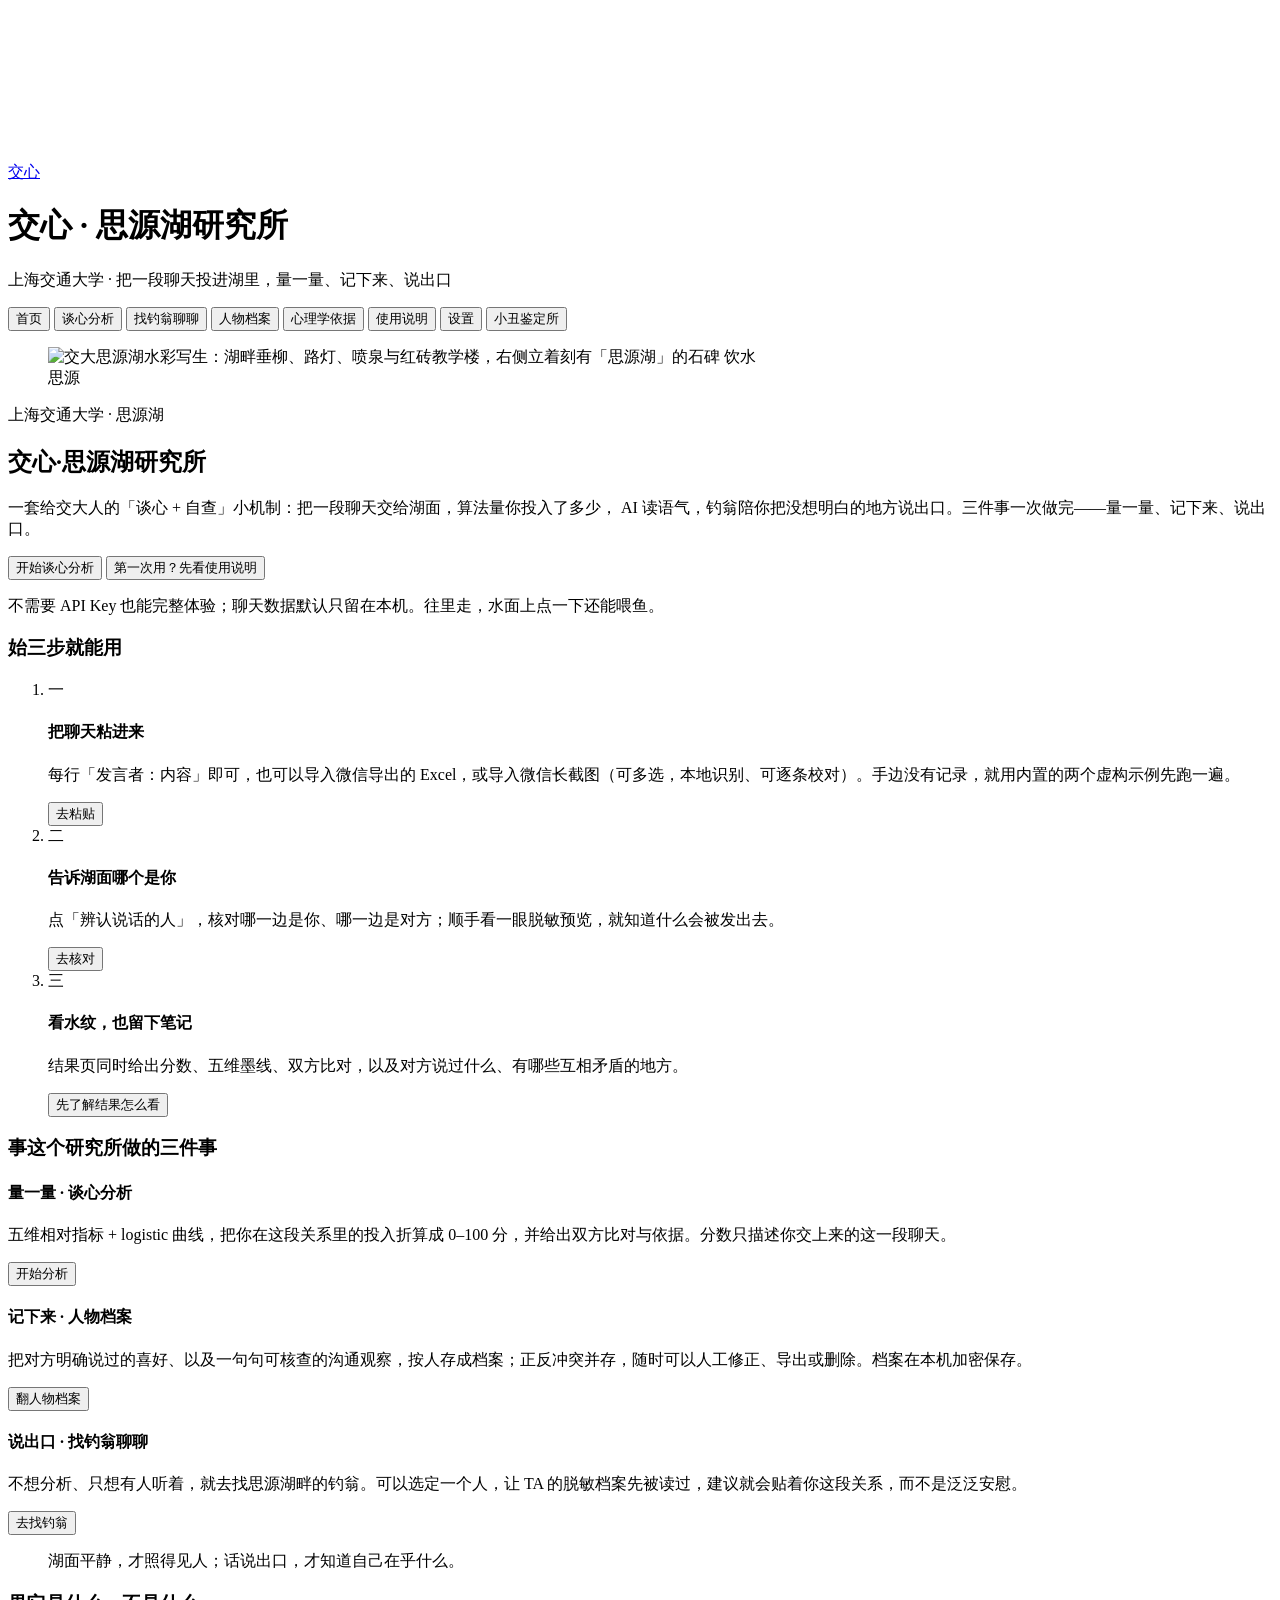
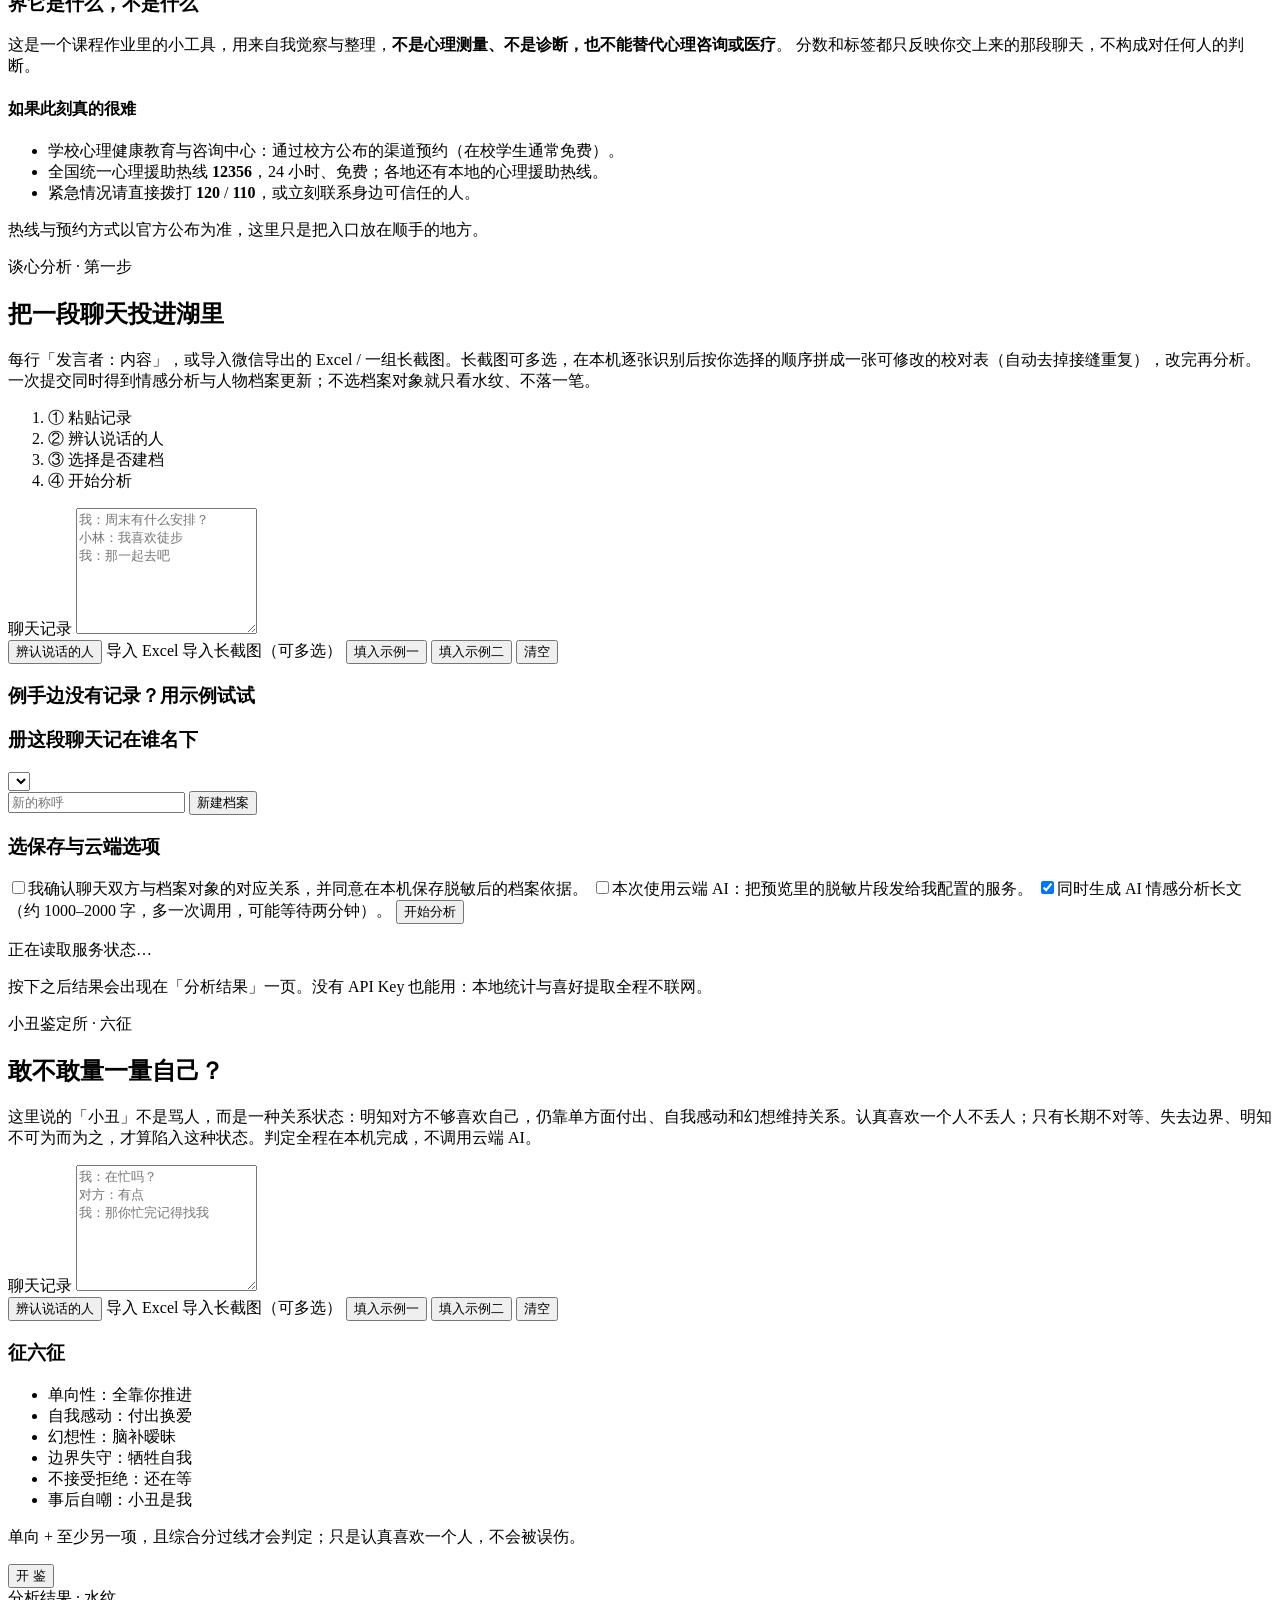
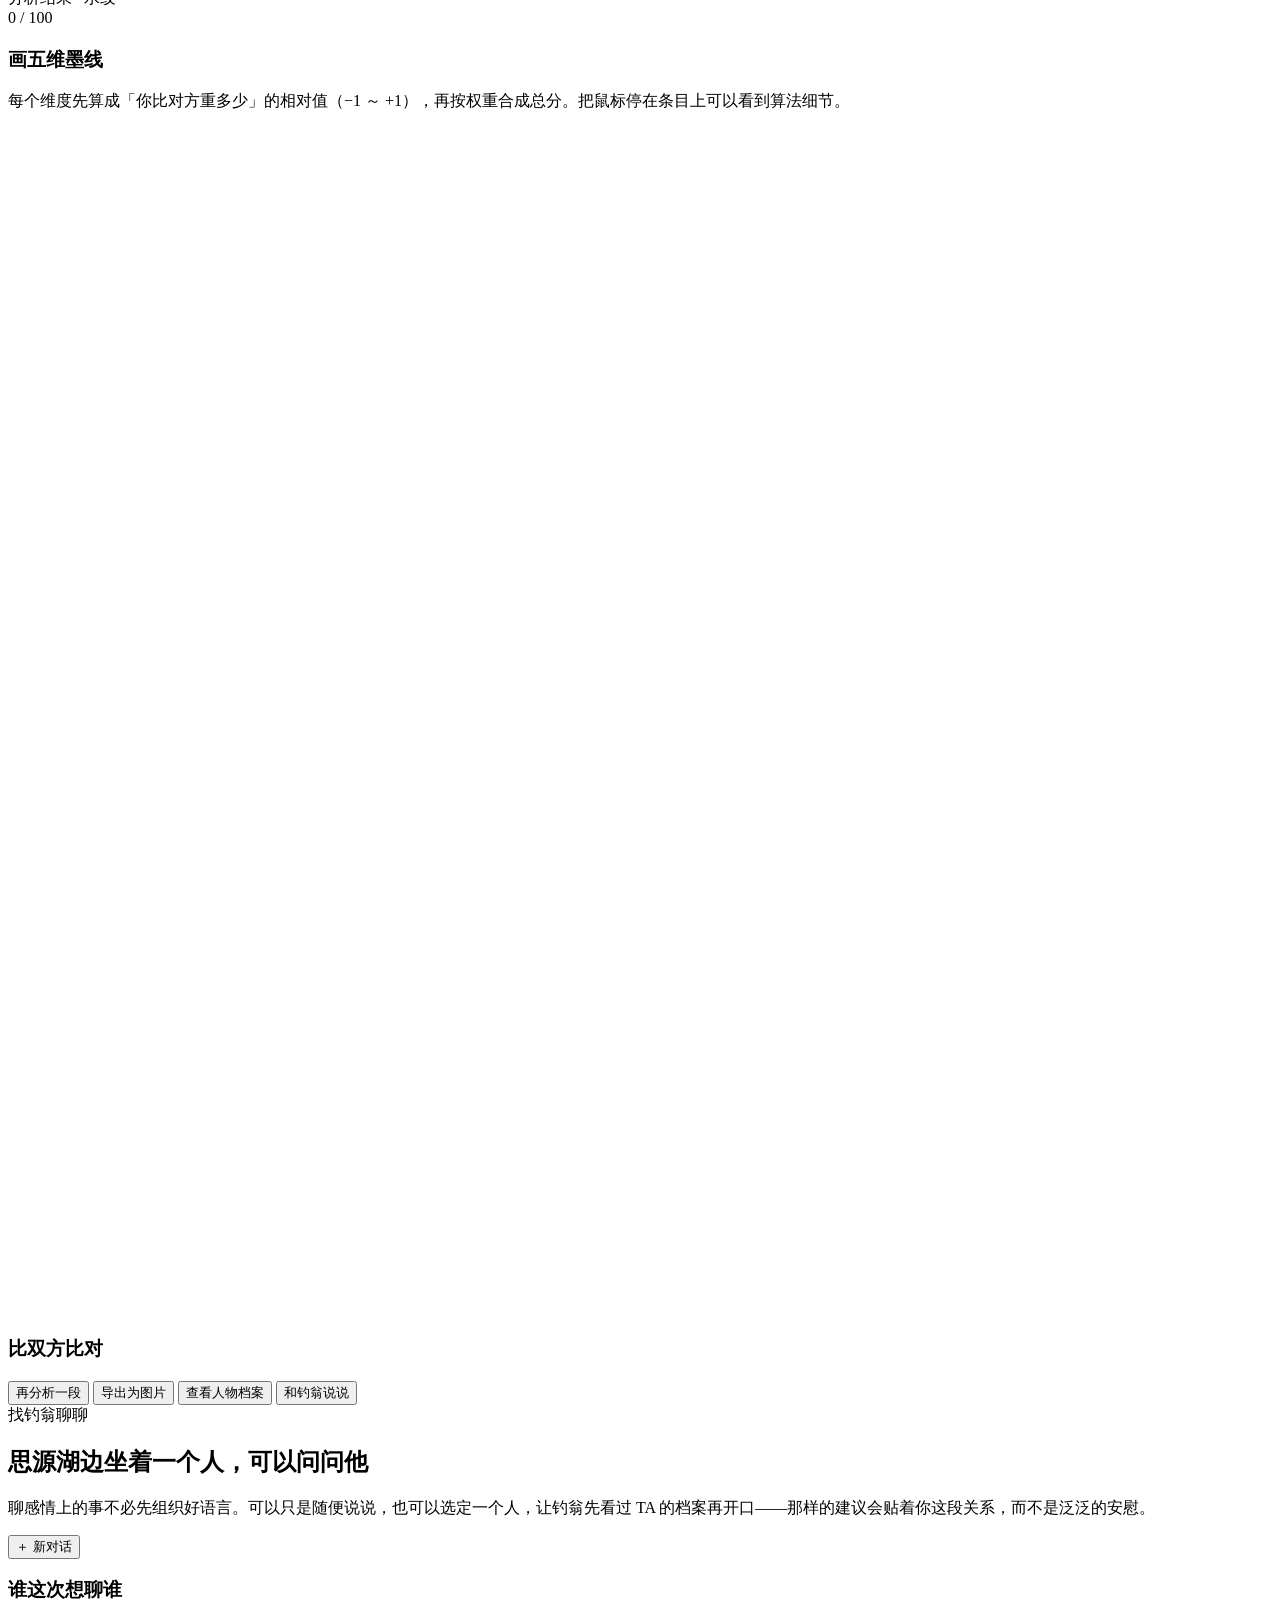
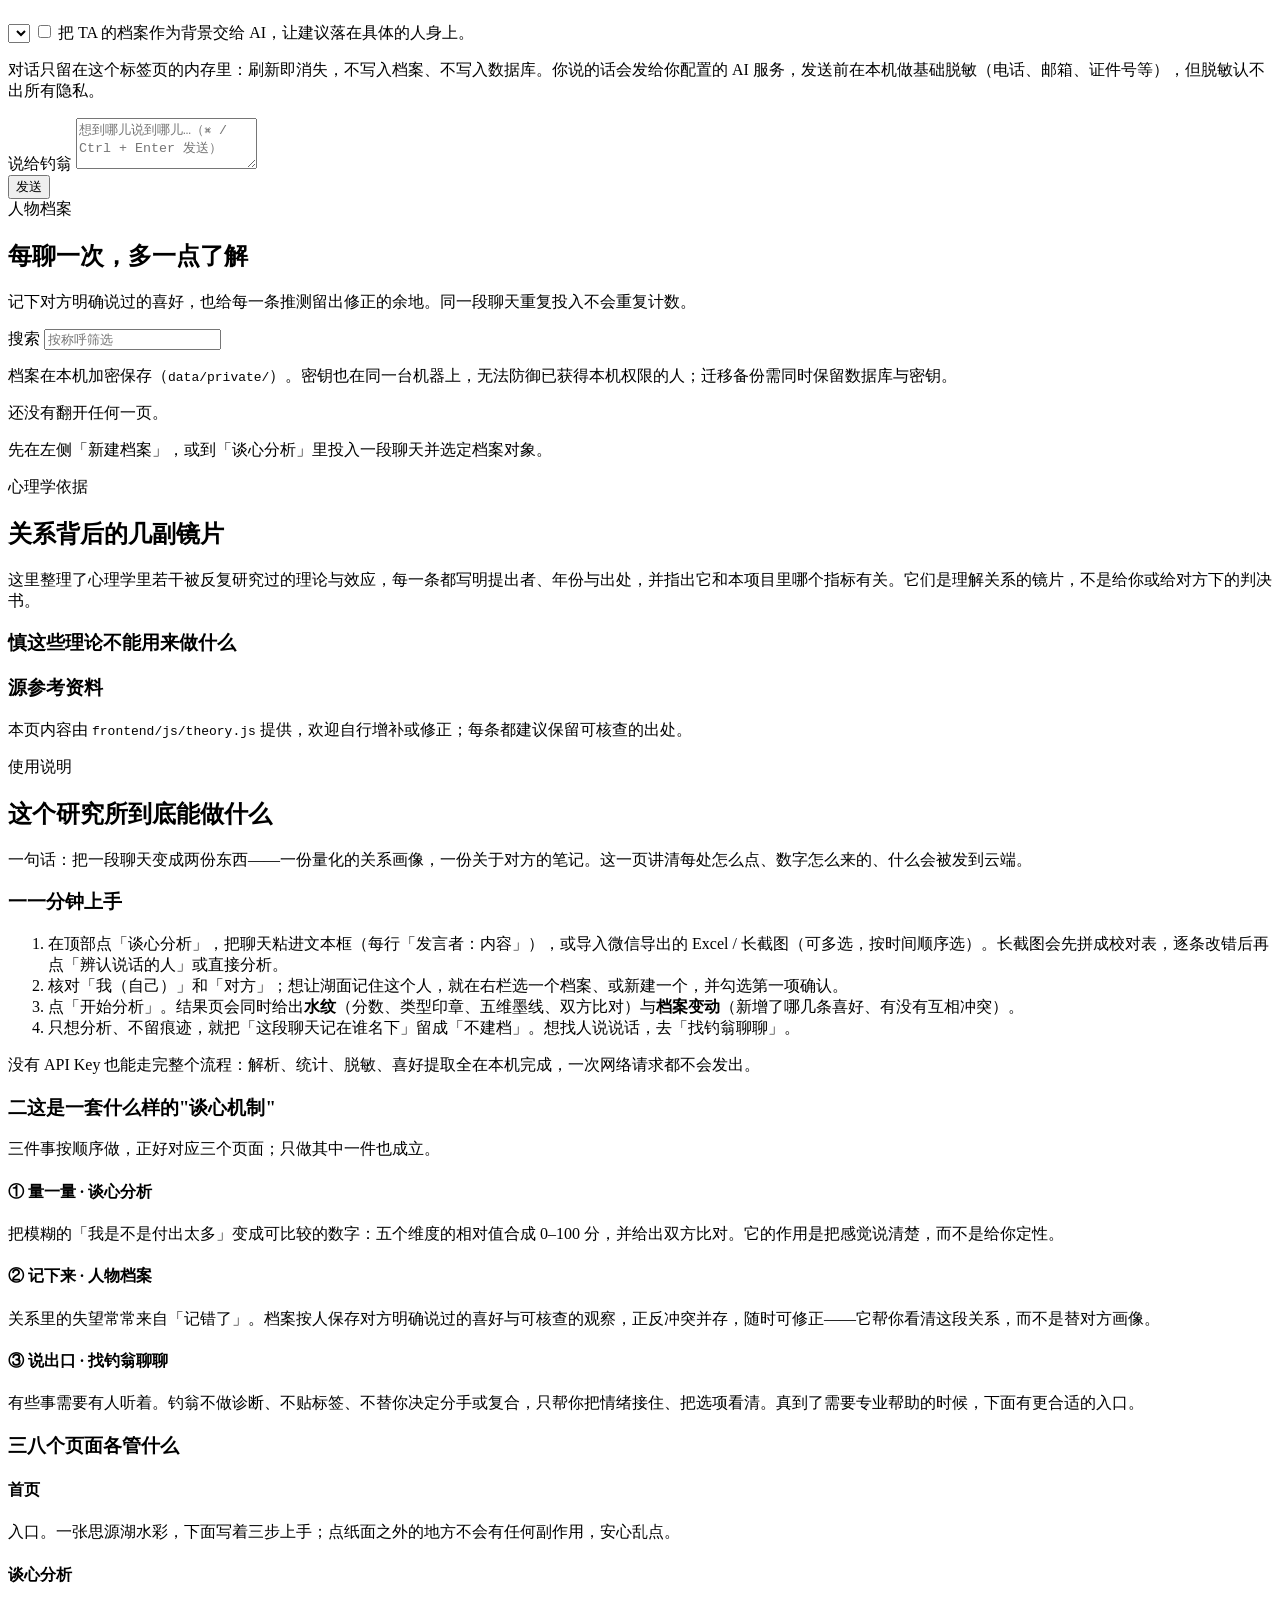
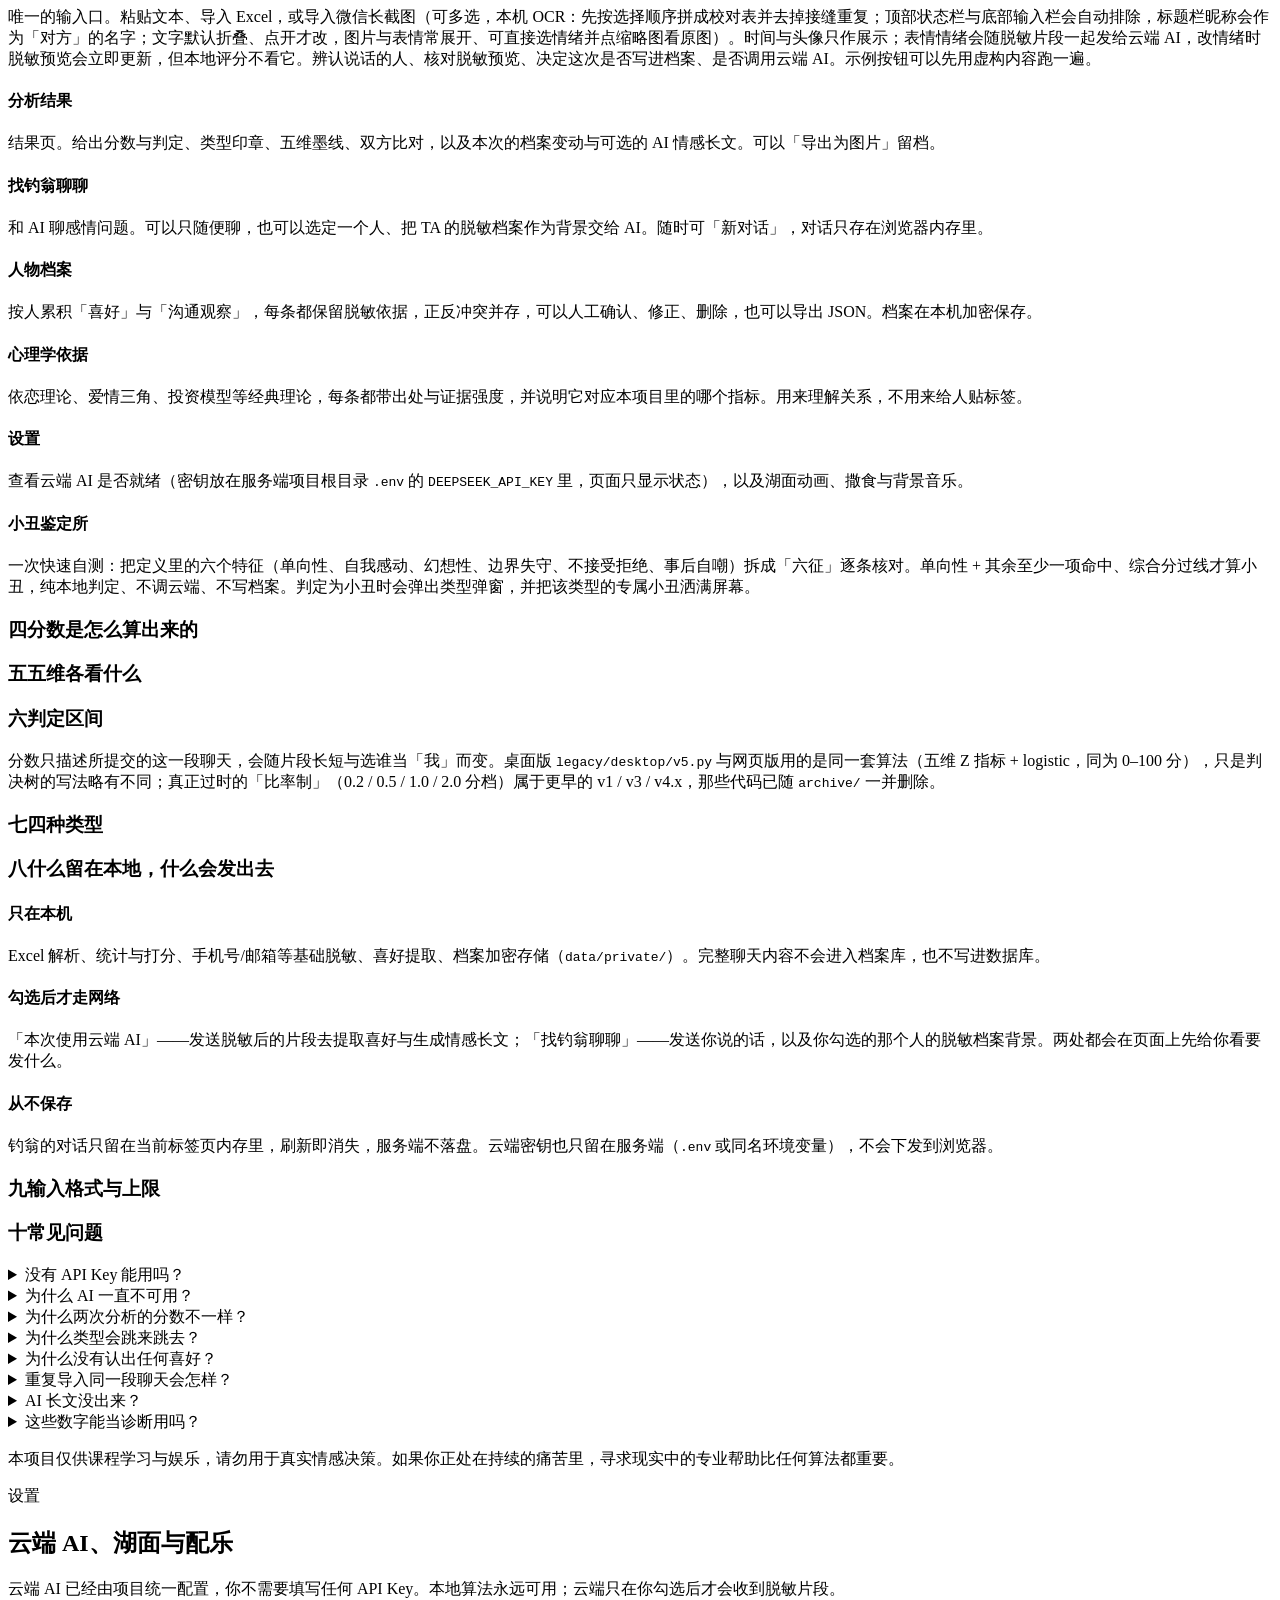
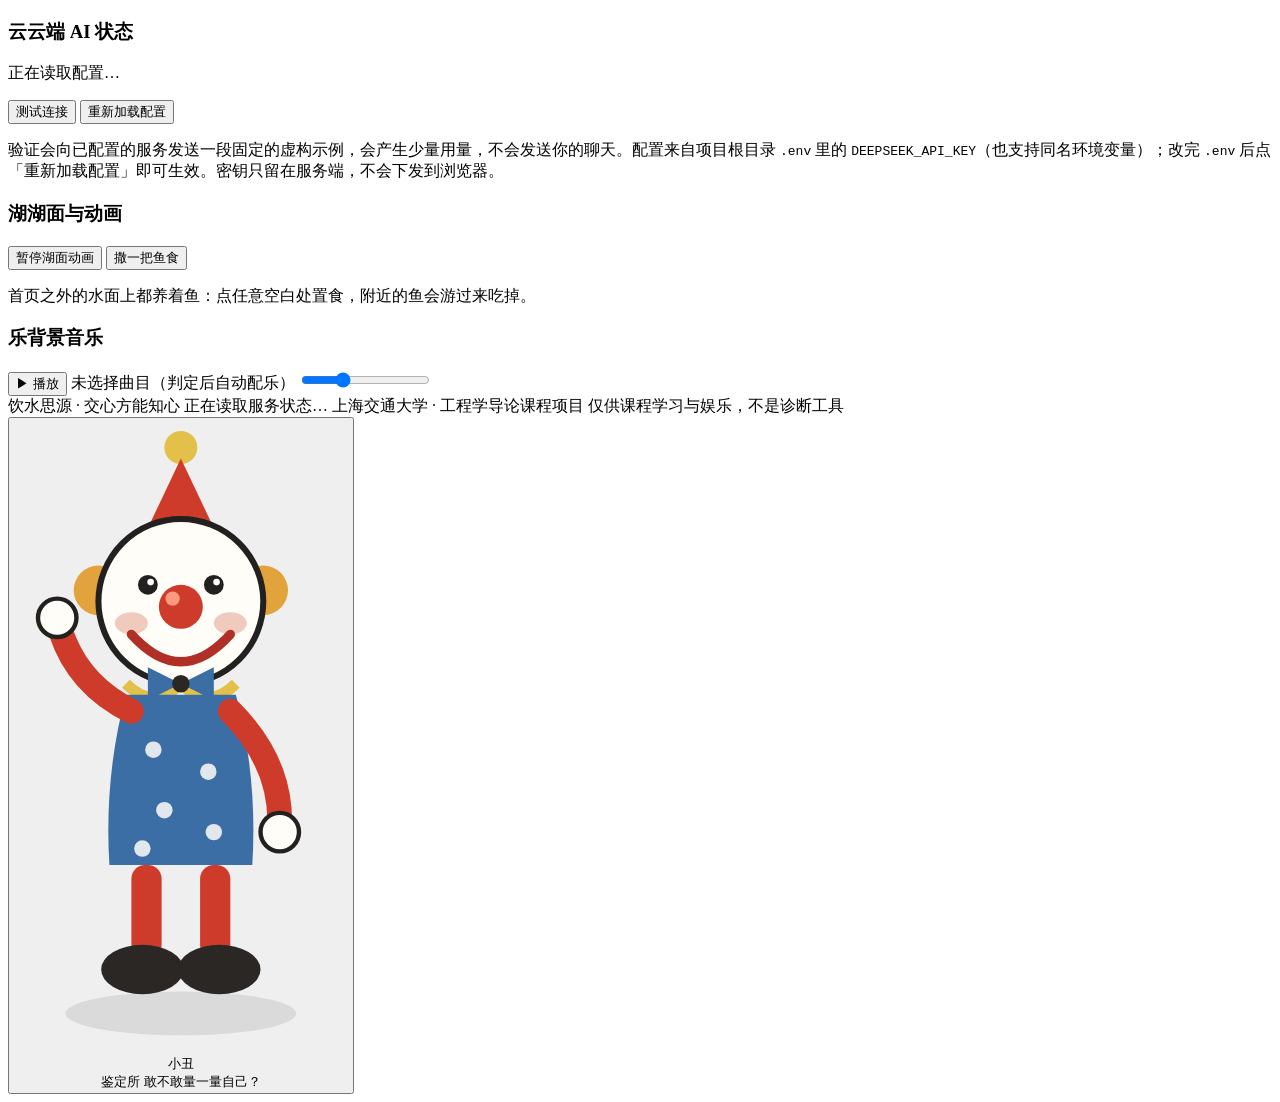
==== frontend/index.html @ df378f86 "增加 AI 长文语音朗读及操作文档" ====
<!DOCTYPE html>
<html lang="zh-CN">
<head>
<meta charset="UTF-8">
<meta name="viewport" content="width=device-width, initial-scale=1.0">
<title>交心 · 思源湖研究所 — 聊天记录情感分析与人物档案</title>
<meta name="description" content="交心 · 思源湖研究所：把一段聊天交给思源湖，算法量投入，AI 读语气，湖畔的钓翁陪你把它想明白。上海交通大学工程学导论课程项目。">
<meta name="theme-color" content="#f4f0e6">
<link rel="icon" type="image/svg+xml" href="/static/favicon.svg">
<link rel="stylesheet" href="/static/css/ink.css">
</head>
<body data-view="pond">

<!-- 远景水色：思源湖水彩的极淡一层，整站都泡在湖气里 -->
<div class="lake" id="lake-backdrop" aria-hidden="true"></div>
<!-- 近景游鱼：只在首页之外的水面上出现，点一下就能投食 -->
<canvas id="pond-canvas" aria-hidden="true"></canvas>
<div class="veil" aria-hidden="true"></div>

<div class="scroll">
  <header class="masthead">
    <a class="mark" href="/" data-go="pond" aria-label="交心 · 思源湖研究所，回到首页">
      <span>交</span><span>心</span>
    </a>
    <div class="masthead-title">
      <h1>交心 · 思源湖研究所</h1>
      <p>上海交通大学 · 把一段聊天投进湖里，量一量、记下来、说出口</p>
    </div>
    <nav class="ledger" id="nav" aria-label="主要功能">
      <span class="ledger-here" id="nav-here" aria-live="polite"></span>
      <button type="button" data-go="pond" title="首页：思源湖与上手三步">首页</button>
      <i aria-hidden="true"></i>
      <button type="button" data-go="flow" title="粘贴聊天记录，得到情感分析与人物档案">谈心分析</button>
      <i aria-hidden="true"></i>
      <button type="button" data-go="fisherman" title="和 AI 钓翁聊一聊，可以带上某个人的档案">找钓翁聊聊</button>
      <i aria-hidden="true"></i>
      <button type="button" data-go="book" title="按人保存喜好与观察，可以修正、导出、删除">人物档案</button>
      <i aria-hidden="true"></i>
      <button type="button" data-go="theory" title="心理学理论与效应，带出处与证据强度">心理学依据</button>
      <i aria-hidden="true"></i>
      <button type="button" data-go="guide" title="第一次用？一分钟看懂全部功能与隐私边界">使用说明</button>
      <i aria-hidden="true"></i>
      <button type="button" data-go="config" title="云端 AI 状态、湖面动画与背景音乐">设置</button>
      <i aria-hidden="true"></i>
      <button type="button" data-go="joker" class="nav-joker" title="小丑鉴定所：用六征量一量自己">小丑鉴定所<span class="nav-ping" aria-hidden="true"></span></button>
    </nav>

  </header>

  <main class="stage">

    <!-- ==================================================================
         首页 · 思源湖
         画卷在最前：远景水色 + 湖上石碑，下面接题跋（名称与上手三步）。
         ================================================================== -->
    <section class="view" data-view="pond">
      <figure class="hero">
        <img class="hero-art" src="/static/img/siyuan-lake.jpg"
             alt="交大思源湖水彩写生：湖畔垂柳、路灯、喷泉与红砖教学楼，右侧立着刻有「思源湖」的石碑"
             decoding="async" fetchpriority="high">
        <span class="hero-seal" aria-hidden="true">饮水<br>思源</span>
      </figure>

      <div class="hero-copy">
        <p class="hero-kicker">上海交通大学 · 思源湖</p>
        <h2 class="hero-title">交心<span aria-hidden="true">·</span>思源湖研究所</h2>
        <p class="hero-sub">
          一套给交大人的「谈心 + 自查」小机制：把一段聊天交给湖面，算法量你投入了多少，
          AI 读语气，钓翁陪你把没想明白的地方说出口。三件事一次做完——量一量、记下来、说出口。
        </p>
        <div class="hero-actions">
          <button type="button" class="seal-btn" data-go="flow">开始谈心分析</button>
          <button type="button" class="line-btn" data-go="guide">第一次用？先看使用说明</button>
        </div>
        <p class="hero-note">不需要 API Key 也能完整体验；聊天数据默认只留在本机。往里走，水面上点一下还能喂鱼。</p>
      </div>

      <!-- 三步上手：细线分隔的文字栏，不用方框 -->
      <section class="start">
        <h3 class="block-title"><span>始</span>三步就能用</h3>
        <ol class="start-steps">
          <li>
            <span class="step-idx">一</span>
            <h4>把聊天粘进来</h4>
            <p>每行「发言者：内容」即可，也可以导入微信导出的 Excel，或导入微信长截图（可多选，本地识别、可逐条校对）。手边没有记录，就用内置的两个虚构示例先跑一遍。</p>
            <button type="button" class="line-btn quiet" data-go="flow">去粘贴</button>
          </li>
          <li>
            <span class="step-idx">二</span>
            <h4>告诉湖面哪个是你</h4>
            <p>点「辨认说话的人」，核对哪一边是你、哪一边是对方；顺手看一眼脱敏预览，就知道什么会被发出去。</p>
            <button type="button" class="line-btn quiet" data-go="flow">去核对</button>
          </li>
          <li>
            <span class="step-idx">三</span>
            <h4>看水纹，也留下笔记</h4>
            <p>结果页同时给出分数、五维墨线、双方比对，以及对方说过什么、有哪些互相矛盾的地方。</p>
            <button type="button" class="line-btn quiet" data-go="guide">先了解结果怎么看</button>
          </li>
        </ol>
      </section>

      <!-- 三件事：量一量 / 记下来 / 说出口 -->
      <section class="triad">
        <h3 class="block-title"><span>事</span>这个研究所做的三件事</h3>
        <div class="triad-list">
          <article>
            <h4>量一量 · 谈心分析</h4>
            <p>五维相对指标 + logistic 曲线，把你在这段关系里的投入折算成 0–100 分，并给出双方比对与依据。分数只描述你交上来的这一段聊天。</p>
            <button type="button" class="line-btn quiet" data-go="flow">开始分析</button>
          </article>
          <article>
            <h4>记下来 · 人物档案</h4>
            <p>把对方明确说过的喜好、以及一句句可核查的沟通观察，按人存成档案；正反冲突并存，随时可以人工修正、导出或删除。档案在本机加密保存。</p>
            <button type="button" class="line-btn quiet" data-go="book">翻人物档案</button>
          </article>
          <article>
            <h4>说出口 · 找钓翁聊聊</h4>
            <p>不想分析、只想有人听着，就去找思源湖畔的钓翁。可以选定一个人，让 TA 的脱敏档案先被读过，建议就会贴着你这段关系，而不是泛泛安慰。</p>
            <button type="button" class="line-btn quiet" data-go="fisherman">去找钓翁</button>
          </article>
        </div>
      </section>

      <!-- 卷中题记：一条思源湖的水色横带，把两段文字轻轻隔开 -->
      <figure class="band">
        <p>湖面平静，才照得见人；话说出口，才知道自己在乎什么。</p>
      </figure>

      <!-- 边界与支持：把「这不是什么」和真实求助入口放在显眼处 -->
      <section class="support">
        <h3 class="block-title"><span>界</span>它是什么，不是什么</h3>
        <p>
          这是一个课程作业里的小工具，用来自我觉察与整理，<b>不是心理测量、不是诊断，也不能替代心理咨询或医疗</b>。
          分数和标签都只反映你交上来的那段聊天，不构成对任何人的判断。
        </p>
        <h4 class="support-title">如果此刻真的很难</h4>
        <ul class="support-list">
          <li>学校心理健康教育与咨询中心：通过校方公布的渠道预约（在校学生通常免费）。</li>
          <li>全国统一心理援助热线 <b>12356</b>，24 小时、免费；各地还有本地的心理援助热线。</li>
          <li>紧急情况请直接拨打 <b>120</b> / <b>110</b>，或立刻联系身边可信任的人。</li>
        </ul>
        <p class="note">热线与预约方式以官方公布为准，这里只是把入口放在顺手的地方。</p>
      </section>
    </section>

    <!-- ==================================================================
         谈心分析 · 唯一输入口（分析与建档同时完成）
         ================================================================== -->
    <section class="view" data-view="flow">
      <div class="lede">
        <span class="eyebrow">谈心分析 · 第一步</span>
        <h2>把一段聊天投进湖里</h2>
        <p>每行「发言者：内容」，或导入微信导出的 Excel / 一组长截图。长截图可多选，在本机逐张识别后按你选择的顺序拼成一张可修改的校对表（自动去掉接缝重复），改完再分析。一次提交同时得到情感分析与人物档案更新；不选档案对象就只看水纹、不落一笔。</p>
      </div>

      <ol class="flow-steps" aria-hidden="true">
        <li class="on">① 粘贴记录</li>
        <li>② 辨认说话的人</li>
        <li>③ 选择是否建档</li>
        <li>④ 开始分析</li>
      </ol>

      <div class="grid">
        <div class="col-main">
          <div id="speaker-panel" hidden>
            <div class="two-up">
              <div>
                <label class="field-label" for="self-speaker">我（自己）</label>
                <select id="self-speaker"></select>
              </div>
              <div>
                <label class="field-label" for="other-speaker">对方（要建档的人）</label>
                <select id="other-speaker"></select>
              </div>
            </div>
            <details class="preview">
              <summary>核对脱敏预览 <span id="preview-count" class="note"></span></summary>
              <p class="note">只有勾选云端 AI 时，下面这些片段才会发出去；档案只留脱敏引用。自动脱敏认不出所有隐私，请自行删去不愿处理的内容。</p>
              <pre id="redacted-preview"></pre>
            </details>
          </div>

          <label class="field-label" for="chat-text">聊天记录</label>
          <textarea id="chat-text" rows="8" spellcheck="false"
            placeholder="我：周末有什么安排？&#10;小林：我喜欢徒步&#10;我：那一起去吧"></textarea>

          <div class="line-actions">
            <button type="button" id="parse-text" class="line-btn">辨认说话的人</button>
            <label class="line-btn" for="chat-file">导入 Excel
              <input id="chat-file" type="file" accept=".xlsx,.xls" hidden>
            </label>
            <label class="line-btn" id="chat-image-label" for="chat-image"><span id="chat-image-text">导入长截图（可多选）</span>
              <input id="chat-image" type="file" accept="image/png,image/jpeg,image/webp" multiple hidden>
            </label>
            <button type="button" id="sample-one" class="line-btn quiet">填入示例一</button>
            <button type="button" id="sample-two" class="line-btn quiet">填入示例二</button>
            <button type="button" id="clear-chat" class="line-btn quiet">清空</button>
            <span id="message-count" class="note"></span>
          </div>

          <div id="ocr-review" hidden>
            <p class="note" id="ocr-note"></p>
            <div id="ocr-avatars" class="ocr-avatars" hidden></div>
            <div id="ocr-table" class="ocr-table"></div>
          </div>

          <h3 class="block-title"><span>例</span>手边没有记录？用示例试试</h3>
          <div id="demo-list" class="demo-list"></div>
        </div>

        <aside class="col-side">
          <h3 class="block-title"><span>册</span>这段聊天记在谁名下</h3>
          <select id="contact-select"></select>
          <div class="line-actions">
            <input id="contact-name" placeholder="新的称呼" maxlength="60" autocomplete="off">
            <button type="button" id="create-contact" class="line-btn quiet">新建档案</button>
          </div>
          <p class="note" id="archive-note"></p>

          <h3 class="block-title"><span>选</span>保存与云端选项</h3>
          <label class="check"><input type="checkbox" id="save-consent"><span>我确认聊天双方与档案对象的对应关系，并同意在本机保存脱敏后的档案依据。</span></label>
          <label class="check"><input type="checkbox" id="use-ai"><span>本次使用云端 AI：把预览里的脱敏片段发给我配置的服务。</span></label>
          <label class="check"><input type="checkbox" id="include-guidance" checked><span>同时生成 AI 情感分析长文（约 1000–2000 字，多一次调用，可能等待两分钟）。</span></label>

          <button type="button" id="run-btn" class="seal-btn wide">开始分析</button>
          <p class="note" id="ai-status">正在读取服务状态…</p>
          <p class="note">按下之后结果会出现在「分析结果」一页。没有 API Key 也能用：本地统计与喜好提取全程不联网。</p>
        </aside>
      </div>
    </section>

    <!-- ==================================================================
         小丑鉴定所 · 六征判定
         ================================================================== -->
    <section class="view" data-view="joker">
      <div class="lede joker-lede">
        <span class="eyebrow">小丑鉴定所 · 六征</span>
        <h2>敢不敢量一量自己？</h2>
        <p>这里说的「小丑」不是骂人，而是一种关系状态：明知对方不够喜欢自己，仍靠单方面付出、自我感动和幻想维持关系。认真喜欢一个人不丢人；只有长期不对等、失去边界、明知不可为而为之，才算陷入这种状态。判定全程在本机完成，不调用云端 AI。</p>
      </div>

      <div class="grid">
        <div class="col-main">
          <label class="field-label" for="joker-chat-text">聊天记录</label>
          <textarea id="joker-chat-text" rows="8" spellcheck="false"
            placeholder="我：在忙吗？&#10;对方：有点&#10;我：那你忙完记得找我"></textarea>

          <div class="line-actions">
            <button type="button" id="joker-parse-text" class="line-btn">辨认说话的人</button>
            <label class="line-btn" for="joker-chat-file">导入 Excel
              <input id="joker-chat-file" type="file" accept=".xlsx,.xls" hidden>
            </label>
            <label class="line-btn" id="joker-chat-image-label" for="joker-chat-image"><span id="joker-chat-image-text">导入长截图（可多选）</span>
              <input id="joker-chat-image" type="file" accept="image/png,image/jpeg,image/webp" multiple hidden>
            </label>
            <button type="button" id="joker-sample-one" class="line-btn quiet">填入示例一</button>
            <button type="button" id="joker-sample-two" class="line-btn quiet">填入示例二</button>
            <button type="button" id="joker-clear-chat" class="line-btn quiet">清空</button>
            <span id="joker-message-count" class="note"></span>
          </div>

          <div id="joker-speaker-panel" hidden>
            <div class="two-up">
              <div>
                <label class="field-label" for="joker-self-speaker">我（自己）</label>
                <select id="joker-self-speaker"></select>
              </div>
              <div>
                <label class="field-label" for="joker-other-speaker">对方</label>
                <select id="joker-other-speaker"></select>
              </div>
            </div>
          </div>

          <div id="joker-ocr-review" hidden>
            <p class="note" id="joker-ocr-note"></p>
            <div id="joker-ocr-table" class="ocr-table"></div>
          </div>
        </div>

        <aside class="col-side">
          <div class="joker-aside-figure" data-joker-circus aria-hidden="true"></div>
          <h3 class="block-title"><span>征</span>六征</h3>
          <ul class="joker-sign-list">
            <li>单向性：全靠你推进</li>
            <li>自我感动：付出换爱</li>
            <li>幻想性：脑补暧昧</li>
            <li>边界失守：牺牲自我</li>
            <li>不接受拒绝：还在等</li>
            <li>事后自嘲：小丑是我</li>
          </ul>
          <p class="note">单向 + 至少另一项，且综合分过线才会判定；只是认真喜欢一个人，不会被误伤。</p>
          <button type="button" id="joker-run-btn" class="seal-btn wide joker-run">开 鉴</button>
        </aside>
      </div>
    </section>

    <!-- ==================================================================
         分析结果 · 水纹与档案变动
         ================================================================== -->
    <section class="view" data-view="result">
      <div class="verdict">
        <span class="eyebrow" id="source-note">分析结果 · 水纹</span>
        <div class="verdict-line">
          <div class="score-wrap">
            <span class="score" id="score-number">0</span>
            <span class="score-unit">/ 100</span>
          </div>
          <div class="verdict-text">
            <h2 id="verdict-label"></h2>
            <p id="score-subtitle"></p>
          </div>
          <div class="seal-type" id="type-seal" hidden><span id="type-seal-text"></span></div>
        </div>
      </div>

      <section class="block" id="type-block" hidden>
        <h3 class="block-title"><span>型</span>类型印章</h3>
        <p class="big-quote" id="type-desc"></p>
        <p class="note" id="type-suggestion"></p>
        <p class="keywords" id="type-keywords"></p>
      </section>

      <section class="block">
        <h3 class="block-title"><span>画</span>五维墨线</h3>
        <p class="note">每个维度先算成「你比对方重多少」的相对值（−1 ～ +1），再按权重合成总分。把鼠标停在条目上可以看到算法细节。</p>
        <div class="ink-chart"><svg id="radar" viewBox="0 0 320 300" role="img" aria-label="五维倾向墨线图"></svg></div>
        <ul class="metric-list" id="metric-list"></ul>
      </section>

      <section class="block">
        <h3 class="block-title"><span>比</span>双方比对</h3>
        <div class="compare" id="compare"></div>
      </section>

      <section class="block" id="profile-result" hidden>
        <h3 class="block-title"><span>册</span>人物档案变动</h3>
        <div id="profile-result-body"></div>
      </section>

      <section class="block" id="ocr-summary" hidden>
        <h3 class="block-title"><span>识</span>识别到的补充信息（不参与评分）</h3>
        <div id="ocr-summary-body"></div>
      </section>

      <section class="block" id="guidance-block" hidden>
        <h3 class="block-title"><span>书</span><span id="guidance-title">AI 情感分析长文</span></h3>
        <div class="long-text" id="guidance-content"></div>
        <div class="guidance-speech" id="guidance-speech" hidden>
          <button type="button" class="line-btn quiet" id="guidance-speech-toggle"
                  aria-controls="guidance-content" aria-pressed="false" disabled>播放朗读</button>
          <span class="note" id="guidance-speech-status" role="status" aria-live="polite"></span>
        </div>
      </section>

      <div class="line-actions">
        <button type="button" class="line-btn" data-go="flow">再分析一段</button>
        <button type="button" class="line-btn quiet" id="share-btn">导出为图片</button>
        <button type="button" class="line-btn quiet" id="goto-book-from-result">查看人物档案</button>
        <button type="button" class="line-btn quiet" data-go="fisherman">和钓翁说说</button>
      </div>
    </section>

    <!-- ==================================================================
         找钓翁聊聊 · 情感倾诉
         ================================================================== -->
    <section class="view" data-view="fisherman">
      <div class="lede">
        <span class="eyebrow">找钓翁聊聊</span>
        <h2>思源湖边坐着一个人，可以问问他</h2>
        <p>聊感情上的事不必先组织好语言。可以只是随便说说，也可以选定一个人，让钓翁先看过 TA 的档案再开口——那样的建议会贴着你这段关系，而不是泛泛的安慰。</p>
      </div>

      <div class="grid grid-roster">
        <aside class="col-side">
          <button type="button" id="fisher-new" class="line-btn">＋ 新对话</button>
          <div id="fisher-list" class="roster"></div>

          <h3 class="block-title"><span>谁</span>这次想聊谁</h3>
          <select id="fisher-contact" aria-label="选择要谈的人"></select>
          <label class="check">
            <input type="checkbox" id="fisher-use-profile">
            <span>把 TA 的档案作为背景交给 AI，让建议落在具体的人身上。</span>
          </label>
          <details class="preview" id="fisher-context-box" hidden>
            <summary>查看将发送的档案内容 <span id="fisher-context-count" class="note"></span></summary>
            <pre id="fisher-context"></pre>
          </details>
          <p class="note" id="fisher-privacy">对话只留在这个标签页的内存里：刷新即消失，不写入档案、不写入数据库。你说的话会发给你配置的 AI 服务，发送前在本机做基础脱敏（电话、邮箱、证件号等），但脱敏认不出所有隐私。</p>
        </aside>

        <div class="col-main">
          <div id="fisher-thread" class="thread"></div>
          <div class="compose">
            <label class="field-label" for="fisher-input">说给钓翁</label>
            <textarea id="fisher-input" rows="3" placeholder="想到哪儿说到哪儿…（⌘ / Ctrl + Enter 发送）"></textarea>
            <div class="line-actions">
              <button type="button" id="fisher-send" class="seal-btn">发送</button>
              <span class="note" id="fisher-status"></span>
            </div>
          </div>
        </div>
      </div>
    </section>

    <!-- ==================================================================
         人物档案
         ================================================================== -->
    <section class="view" data-view="book">
      <div class="lede">
        <span class="eyebrow">人物档案</span>
        <h2>每聊一次，多一点了解</h2>
        <p>记下对方明确说过的喜好，也给每一条推测留出修正的余地。同一段聊天重复投入不会重复计数。</p>
      </div>

      <div class="grid grid-roster">
        <aside class="col-side">
          <label class="field-label" for="contact-search">搜索</label>
          <input id="contact-search" type="search" placeholder="按称呼筛选" autocomplete="off">
          <div id="contact-list" class="roster"></div>
          <p class="note">档案在本机加密保存（<code>data/private/</code>）。密钥也在同一台机器上，无法防御已获得本机权限的人；迁移备份需同时保留数据库与密钥。</p>
        </aside>

        <div class="col-main">
          <div id="no-contact" class="empty">
            <p>还没有翻开任何一页。</p>
            <p class="note">先在左侧「新建档案」，或到「谈心分析」里投入一段聊天并选定档案对象。</p>
          </div>

          <div id="contact-workspace" hidden>
            <div class="roster-head">
              <h3 id="profile-name"></h3>
              <p class="note" id="profile-meta"></p>
            </div>
            <div class="tally">
              <div><b id="fact-count">0</b><span>档案条目</span></div>
              <div><b id="review-count">0</b><span>待核实</span></div>
              <div><b id="batch-count">0</b><span>次分析</span></div>
              <div><b id="revision">0</b><span>版本</span></div>
            </div>
            <div class="line-actions">
              <button type="button" id="goto-flow" class="line-btn">为 TA 分析一段聊天</button>
              <button type="button" id="export-contact" class="line-btn quiet">导出为 JSON</button>
              <button type="button" id="delete-contact" class="line-btn danger">删除此人</button>
            </div>

            <h3 class="block-title"><span>好</span>喜好与观察</h3>
            <p class="note">「原话提取」也可能有语境偏差；AI 观察一律待核实，不代表完整性格。</p>
            <div id="facts" class="facts"></div>

            <h3 class="block-title"><span>迹</span>分析记录</h3>
            <div id="history" class="history"></div>
          </div>
        </div>
      </div>
    </section>

    <!-- ==================================================================
         心理学依据（内容由 theory.js 提供）
         ================================================================== -->
    <section class="view" data-view="theory">
      <div class="lede">
        <span class="eyebrow">心理学依据</span>
        <h2>关系背后的几副镜片</h2>
        <p>这里整理了心理学里若干被反复研究过的理论与效应，每一条都写明提出者、年份与出处，并指出它和本项目里哪个指标有关。它们是理解关系的镜片，不是给你或给对方下的判决书。</p>
      </div>
      <nav class="toc" id="theory-toc" aria-label="理论目录"></nav>
      <div id="theory-body"></div>
      <h3 class="block-title"><span>慎</span>这些理论不能用来做什么</h3>
      <ul class="caveats" id="theory-caveats"></ul>
      <h3 class="block-title"><span>源</span>参考资料</h3>
      <div class="refs" id="theory-refs"></div>
      <section class="block">
        <p class="note">本页内容由 <code>frontend/js/theory.js</code> 提供，欢迎自行增补或修正；每条都建议保留可核查的出处。</p>
      </section>
    </section>

    <!-- ==================================================================
         使用说明
         ================================================================== -->
    <section class="view" data-view="guide">
      <div class="lede">
        <span class="eyebrow">使用说明</span>
        <h2>这个研究所到底能做什么</h2>
        <p>一句话：把一段聊天变成两份东西——一份量化的关系画像，一份关于对方的笔记。这一页讲清每处怎么点、数字怎么来的、什么会被发到云端。</p>
      </div>

      <nav class="toc" id="guide-toc" aria-label="使用说明目录"></nav>

      <h3 class="block-title"><span>一</span>一分钟上手</h3>
      <ol class="steps" id="guide-steps">
        <li>在顶部点「谈心分析」，把聊天粘进文本框（每行「发言者：内容」），或导入微信导出的 Excel / 长截图（可多选，按时间顺序选）。长截图会先拼成校对表，逐条改错后再点「辨认说话的人」或直接分析。</li>
        <li>核对「我（自己）」和「对方」；想让湖面记住这个人，就在右栏选一个档案、或新建一个，并勾选第一项确认。</li>
        <li>点「开始分析」。结果页会同时给出<b>水纹</b>（分数、类型印章、五维墨线、双方比对）与<b>档案变动</b>（新增了哪几条喜好、有没有互相冲突）。</li>
        <li>只想分析、不留痕迹，就把「这段聊天记在谁名下」留成「不建档」。想找人说说话，去「找钓翁聊聊」。</li>
      </ol>
      <p class="note">没有 API Key 也能走完整个流程：解析、统计、脱敏、喜好提取全在本机完成，一次网络请求都不会发出。</p>

      <h3 class="block-title"><span>二</span>这是一套什么样的"谈心机制"</h3>
      <p class="note">三件事按顺序做，正好对应三个页面；只做其中一件也成立。</p>
      <div class="panels">
        <div class="panel">
          <h4>① 量一量 · 谈心分析</h4>
          <p>把模糊的「我是不是付出太多」变成可比较的数字：五个维度的相对值合成 0–100 分，并给出双方比对。它的作用是把感觉说清楚，而不是给你定性。</p>
        </div>
        <div class="panel">
          <h4>② 记下来 · 人物档案</h4>
          <p>关系里的失望常常来自「记错了」。档案按人保存对方明确说过的喜好与可核查的观察，正反冲突并存，随时可修正——它帮你看清这段关系，而不是替对方画像。</p>
        </div>
        <div class="panel">
          <h4>③ 说出口 · 找钓翁聊聊</h4>
          <p>有些事需要有人听着。钓翁不做诊断、不贴标签、不替你决定分手或复合，只帮你把情绪接住、把选项看清。真到了需要专业帮助的时候，下面有更合适的入口。</p>
        </div>
      </div>

      <h3 class="block-title"><span>三</span>八个页面各管什么</h3>
      <div class="panels" id="guide-panels">
        <div class="panel">
          <h4>首页</h4>
          <p>入口。一张思源湖水彩，下面写着三步上手；点纸面之外的地方不会有任何副作用，安心乱点。</p>
        </div>
        <div class="panel">
          <h4>谈心分析</h4>
          <p>唯一的输入口。粘贴文本、导入 Excel，或导入微信长截图（可多选，本机 OCR：先按选择顺序拼成校对表并去掉接缝重复；顶部状态栏与底部输入栏会自动排除，标题栏昵称会作为「对方」的名字；文字默认折叠、点开才改，图片与表情常展开、可直接选情绪并点缩略图看原图）。时间与头像只作展示；表情情绪会随脱敏片段一起发给云端 AI，改情绪时脱敏预览会立即更新，但本地评分不看它。辨认说话的人、核对脱敏预览、决定这次是否写进档案、是否调用云端 AI。示例按钮可以先用虚构内容跑一遍。</p>
        </div>
        <div class="panel">
          <h4>分析结果</h4>
          <p>结果页。给出分数与判定、类型印章、五维墨线、双方比对，以及本次的档案变动与可选的 AI 情感长文。可以「导出为图片」留档。</p>
        </div>
        <div class="panel">
          <h4>找钓翁聊聊</h4>
          <p>和 AI 聊感情问题。可以只随便聊，也可以选定一个人、把 TA 的脱敏档案作为背景交给 AI。随时可「新对话」，对话只存在浏览器内存里。</p>
        </div>
        <div class="panel">
          <h4>人物档案</h4>
          <p>按人累积「喜好」与「沟通观察」，每条都保留脱敏依据，正反冲突并存，可以人工确认、修正、删除，也可以导出 JSON。档案在本机加密保存。</p>
        </div>
        <div class="panel">
          <h4>心理学依据</h4>
          <p>依恋理论、爱情三角、投资模型等经典理论，每条都带出处与证据强度，并说明它对应本项目里的哪个指标。用来理解关系，不用来给人贴标签。</p>
        </div>
        <div class="panel">
          <h4>设置</h4>
          <p>查看云端 AI 是否就绪（密钥放在服务端项目根目录 <code>.env</code> 的 <code>DEEPSEEK_API_KEY</code> 里，页面只显示状态），以及湖面动画、撒食与背景音乐。</p>
        </div>
        <div class="panel">
          <h4>小丑鉴定所</h4>
          <p>一次快速自测：把定义里的六个特征（单向性、自我感动、幻想性、边界失守、不接受拒绝、事后自嘲）拆成「六征」逐条核对。单向性 + 其余至少一项命中、综合分过线才算小丑，纯本地判定、不调云端、不写档案。判定为小丑时会弹出类型弹窗，并把该类型的专属小丑洒满屏幕。</p>
        </div>
      </div>

      <h3 class="block-title"><span>四</span>分数是怎么算出来的</h3>
      <div id="guide-score"></div>
      <h3 class="block-title"><span>五</span>五维各看什么</h3>
      <div class="rows" id="guide-metrics"></div>
      <h3 class="block-title"><span>六</span>判定区间</h3>
      <div class="rows" id="guide-levels"></div>
      <p class="note">分数只描述所提交的这一段聊天，会随片段长短与选谁当「我」而变。桌面版 <code>legacy/desktop/v5.py</code> 与网页版用的是同一套算法（五维 Z 指标 + logistic，同为 0–100 分），只是判决树的写法略有不同；真正过时的「比率制」（0.2 / 0.5 / 1.0 / 2.0 分档）属于更早的 v1 / v3 / v4.x，那些代码已随 <code>archive/</code> 一并删除。</p>

      <h3 class="block-title"><span>七</span>四种类型</h3>
      <p class="note" id="guide-type-rule"></p>
      <div class="types" id="guide-types"></div>

      <h3 class="block-title"><span>八</span>什么留在本地，什么会发出去</h3>
      <div class="panels">
        <div class="panel">
          <h4>只在本机</h4>
          <p>Excel 解析、统计与打分、手机号/邮箱等基础脱敏、喜好提取、档案加密存储（<code>data/private/</code>）。完整聊天内容不会进入档案库，也不写进数据库。</p>
        </div>
        <div class="panel">
          <h4>勾选后才走网络</h4>
          <p>「本次使用云端 AI」——发送脱敏后的片段去提取喜好与生成情感长文；「找钓翁聊聊」——发送你说的话，以及你勾选的那个人的脱敏档案背景。两处都会在页面上先给你看要发什么。</p>
        </div>
        <div class="panel">
          <h4>从不保存</h4>
          <p>钓翁的对话只留在当前标签页内存里，刷新即消失，服务端不落盘。云端密钥也只留在服务端（<code>.env</code> 或同名环境变量），不会下发到浏览器。</p>
        </div>
      </div>

      <h3 class="block-title"><span>九</span>输入格式与上限</h3>
      <div class="rows" id="guide-limits"></div>

      <h3 class="block-title"><span>十</span>常见问题</h3>
      <div class="faq" id="guide-faq">
        <details><summary>没有 API Key 能用吗？</summary><p>能。除了「找钓翁聊聊」必须联网，其它功能都能离线完成，包括喜好提取与档案管理。</p></details>
        <details><summary>为什么 AI 一直不可用？</summary><p>去「设置」看状态：网页版不需要你填 Key，密钥统一放在服务端项目根目录的 <code>.env</code> 的 <code>DEEPSEEK_API_KEY</code> 里。改完 <code>.env</code> 点「重新加载配置」，再点「测试连接」；只有真实请求成功才会标为已验证，失败时页面会给出具体原因（密钥、余额、模型 ID、限流、超时等）。</p></details>
        <details><summary>为什么两次分析的分数不一样？</summary><p>分数只反映你这一次提交的那段聊天。片段越短、双方越不对等，分数越容易走极端；换一个片段、甚至把「我」和「对方」换了，都会变。</p></details>
        <details><summary>为什么类型会跳来跳去？</summary><p>类型取的是五维里数值最高的那一项，不同片段的「最高项」很可能是不同的维度，所以类型会变。它更像一句总结，不是人格标签。</p></details>
        <details><summary>为什么没有认出任何喜好？</summary><p>本地提取只认明确的第一人称日常喜好（「我喜欢徒步」这类）。复杂表达、反讽、生日与关键事件都不在覆盖范围内，宁可留白也不乱猜。想让 AI 帮忙推断，就勾选云端 AI。</p></details>
        <details><summary>重复导入同一段聊天会怎样？</summary><p>同一段脱敏片段按指纹去重：档案不会重复记账，也不会重复调用云端。除非上次 AI 失败，或者你这次额外勾选了生成情感长文。</p></details>
        <details><summary>AI 长文没出来？</summary><p>结果页会显示具体原因，本地统计仍然保留。常见原因是超时（长文有独立的 90 秒超时）、额度不足或模型 ID 与服务商不匹配。</p></details>
        <details><summary>这些数字能当诊断用吗？</summary><p>不能。这是一个课程作业里的趣味算法，标签和分数都不是心理测量工具，也不能代表任何人的感情或人格。如果你正处在持续的痛苦里，请去看「首页」最下面的求助入口。</p></details>
      </div>

      <p class="disclaimer">本项目仅供课程学习与娱乐，请勿用于真实情感决策。如果你正处在持续的痛苦里，寻求现实中的专业帮助比任何算法都重要。</p>
    </section>

    <!-- ==================================================================
         设置
         ================================================================== -->
    <section class="view" data-view="config">
      <div class="lede">
        <span class="eyebrow">设置</span>
        <h2>云端 AI、湖面与配乐</h2>
        <p>云端 AI 已经由项目统一配置，你不需要填写任何 API Key。本地算法永远可用；云端只在你勾选后才会收到脱敏片段。</p>
      </div>

      <h3 class="block-title"><span>云</span>云端 AI 状态</h3>
      <div class="form-narrow">
        <p class="note" id="ai-config-state">正在读取配置…</p>
        <div class="line-actions">
          <button type="button" id="ai-test-btn" class="line-btn">测试连接</button>
          <button type="button" id="ai-reload-btn" class="line-btn quiet">重新加载配置</button>
          <span class="note" id="ai-config-msg"></span>
        </div>
        <p class="note">验证会向已配置的服务发送一段固定的虚构示例，会产生少量用量，不会发送你的聊天。配置来自项目根目录 <code>.env</code> 里的 <code>DEEPSEEK_API_KEY</code>（也支持同名环境变量）；改完 <code>.env</code> 后点「重新加载配置」即可生效。密钥只留在服务端，不会下发到浏览器。</p>
      </div>

      <h3 class="block-title"><span>湖</span>湖面与动画</h3>
      <div class="line-actions">
        <button type="button" id="pond-toggle" class="line-btn quiet">暂停湖面动画</button>
        <button type="button" id="pond-scatter" class="line-btn quiet">撒一把鱼食</button>
      </div>
      <p class="note">首页之外的水面上都养着鱼：点任意空白处置食，附近的鱼会游过来吃掉。</p>

      <h3 class="block-title"><span>乐</span>背景音乐</h3>
      <div class="line-actions music-line">
        <button type="button" id="music-toggle-btn" class="line-btn quiet">▶ 播放</button>
        <span id="music-track-name" class="note">未选择曲目（判定后自动配乐）</span>
        <input type="range" id="music-volume" min="0" max="100" value="30" aria-label="音量">
      </div>
    </section>

  </main>

  <footer class="colophon">
    <span class="colophon-motto">饮水思源 · 交心方能知心</span>
    <i aria-hidden="true"></i>
    <span id="footer-status">正在读取服务状态…</span>
    <i aria-hidden="true"></i>
    <span>上海交通大学 · 工程学导论课程项目</span>
    <i aria-hidden="true"></i>
    <span>仅供课程学习与娱乐，不是诊断工具</span>
  </footer>
</div>

<div class="loading" id="loading" hidden>
  <div class="loading-ink"><span></span></div>
  <p id="loading-text">研墨中…</p>
</div>

<div class="toast" id="toast" role="status" aria-live="polite" hidden></div>

<dialog id="edit-dialog">
  <form id="edit-form">
    <h2>修正这一条</h2>
    <p class="note">修正后会标注「人工修正」，之后的自动提取只补依据，不会覆盖你写的描述。</p>
    <label class="field-label" for="edit-text">修正内容</label>
    <textarea id="edit-text" maxlength="200" rows="4" required></textarea>
    <div class="line-actions">
      <button type="button" id="cancel-edit" class="line-btn quiet">取消</button>
      <button type="submit" class="seal-btn">保存修正</button>
    </div>
  </form>
</dialog>

<dialog id="delete-dialog">
  <h2 id="delete-title">确认删除？</h2>
  <p id="delete-description" class="note"></p>
  <div class="line-actions">
    <button type="button" id="cancel-delete" class="line-btn quiet">取消</button>
    <button type="button" id="confirm-delete" class="seal-btn danger">确认</button>
  </div>
</dialog>

<dialog id="image-dialog">
  <h2>表情 / 图片原图</h2>
  <img id="image-dialog-img" alt="表情或图片原图">
  <div class="line-actions">
    <button type="button" id="close-image-dialog" class="line-btn quiet">关闭</button>
  </div>
</dialog>

<!-- 小丑鉴定所入口：经典马戏团小丑全身像，固定在整屏最右侧（仅首页显示）。
     放在 body 末尾，确保任何首页内容都不会盖住它。 -->
<button type="button" class="joker-seal" data-go="joker" aria-label="进入小丑鉴定所">
  <span class="joker-seal-figure" aria-hidden="true">
    <svg width="100%" height="100%" viewBox="0 0 120 230" preserveAspectRatio="xMidYMid meet" role="img" aria-label="经典马戏团小丑">
      <ellipse cx="60" cy="216" rx="42" ry="8" fill="rgba(35,33,32,.10)"/>
      <circle cx="60" cy="10" r="6" fill="#e2c04a"/>
      <path d="M60 14 L42 52 L78 52 Z" fill="#cf3b2a"/>
      <rect x="38" y="50" width="44" height="7" rx="3.5" fill="#b03028"/>
      <circle cx="30" cy="62" r="9" fill="#e2a33c"/>
      <circle cx="90" cy="62" r="9" fill="#e2a33c"/>
      <circle cx="60" cy="66" r="30" fill="#fffdf8" stroke="#232120" stroke-width="2.2"/>
      <circle cx="48" cy="60" r="3.6" fill="#232120"/><circle cx="72" cy="60" r="3.6" fill="#232120"/>
      <circle cx="49" cy="59" r="1.2" fill="#fff"/><circle cx="73" cy="59" r="1.2" fill="#fff"/>
      <ellipse cx="42" cy="74" rx="6" ry="4" fill="rgba(214,106,82,.35)"/>
      <ellipse cx="78" cy="74" rx="6" ry="4" fill="rgba(214,106,82,.35)"/>
      <circle cx="60" cy="68" r="8" fill="#cf3b2a"/><circle cx="57" cy="65" r="2.6" fill="#ff9a80"/>
      <path d="M42 78 Q60 98 78 78" fill="none" stroke="#b03028" stroke-width="3.4" stroke-linecap="round"/>
      <path d="M40 96 q10 10 20 0 q10 10 20 0" fill="none" stroke="#e2c04a" stroke-width="4"/>
      <path d="M60 96 l-12 -6 v12 Z" fill="#3a6ea5"/><path d="M60 96 l12 -6 v12 Z" fill="#3a6ea5"/>
      <circle cx="60" cy="96" r="3.2" fill="#2b2724"/>
      <path d="M40 100 h40 q8 30 6 62 h-52 q-2 -32 6 -62 Z" fill="#3a6ea5"/>
      <circle cx="50" cy="120" r="3" fill="#fffdf8" opacity=".85"/>
      <circle cx="70" cy="128" r="3" fill="#fffdf8" opacity=".85"/>
      <circle cx="54" cy="142" r="3" fill="#fffdf8" opacity=".85"/>
      <circle cx="72" cy="150" r="3" fill="#fffdf8" opacity=".85"/>
      <circle cx="46" cy="156" r="3" fill="#fffdf8" opacity=".85"/>
      <path d="M42 106 Q22 96 16 76" fill="none" stroke="#cf3b2a" stroke-width="9" stroke-linecap="round"/>
      <circle cx="15" cy="72" r="7" fill="#fffdf8" stroke="#232120" stroke-width="1.6"/>
      <path d="M78 106 Q96 124 96 146" fill="none" stroke="#cf3b2a" stroke-width="9" stroke-linecap="round"/>
      <circle cx="96" cy="150" r="7" fill="#fffdf8" stroke="#232120" stroke-width="1.6"/>
      <rect x="42" y="162" width="11" height="34" rx="5" fill="#cf3b2a"/>
      <rect x="67" y="162" width="11" height="34" rx="5" fill="#cf3b2a"/>
      <ellipse cx="46" cy="200" rx="15" ry="9" fill="#2b2724"/>
      <ellipse cx="74" cy="200" rx="15" ry="9" fill="#2b2724"/>
    </svg>
  </span>
  <span class="joker-seal-text">小丑<br>鉴定所</span>
  <span class="joker-seal-hint">敢不敢量一量自己？</span>
</button>

<audio id="music-audio" loop preload="none"></audio>

<dialog id="joker-dialog" class="joker-dialog">
  <div class="joker-dialog-figure" id="joker-dialog-figure" aria-hidden="true"></div>
  <div class="joker-dialog-head">
    <h2 id="joker-dialog-title">确诊</h2>
    <div class="seal-type joker-dialog-seal"><span id="joker-dialog-seal-text"></span></div>
  </div>
  <p class="big-quote" id="joker-dialog-desc"></p>
  <p class="note" id="joker-dialog-suggestion"></p>
  <div class="joker-signs" id="joker-signs"></div>
  <div class="line-actions">
    <button type="button" id="joker-again" class="line-btn quiet">再看一遍头像</button>
    <button type="button" id="joker-close" class="seal-btn">我知道了，先爱自己</button>
  </div>
</dialog>

<script src="/static/js/theory.js"></script>
<script src="/static/js/pond.js"></script>
<script src="/static/js/clown.js"></script>
<script src="/static/js/speech.js"></script>
<script src="/static/js/ink.js"></script>
</body>
</html>
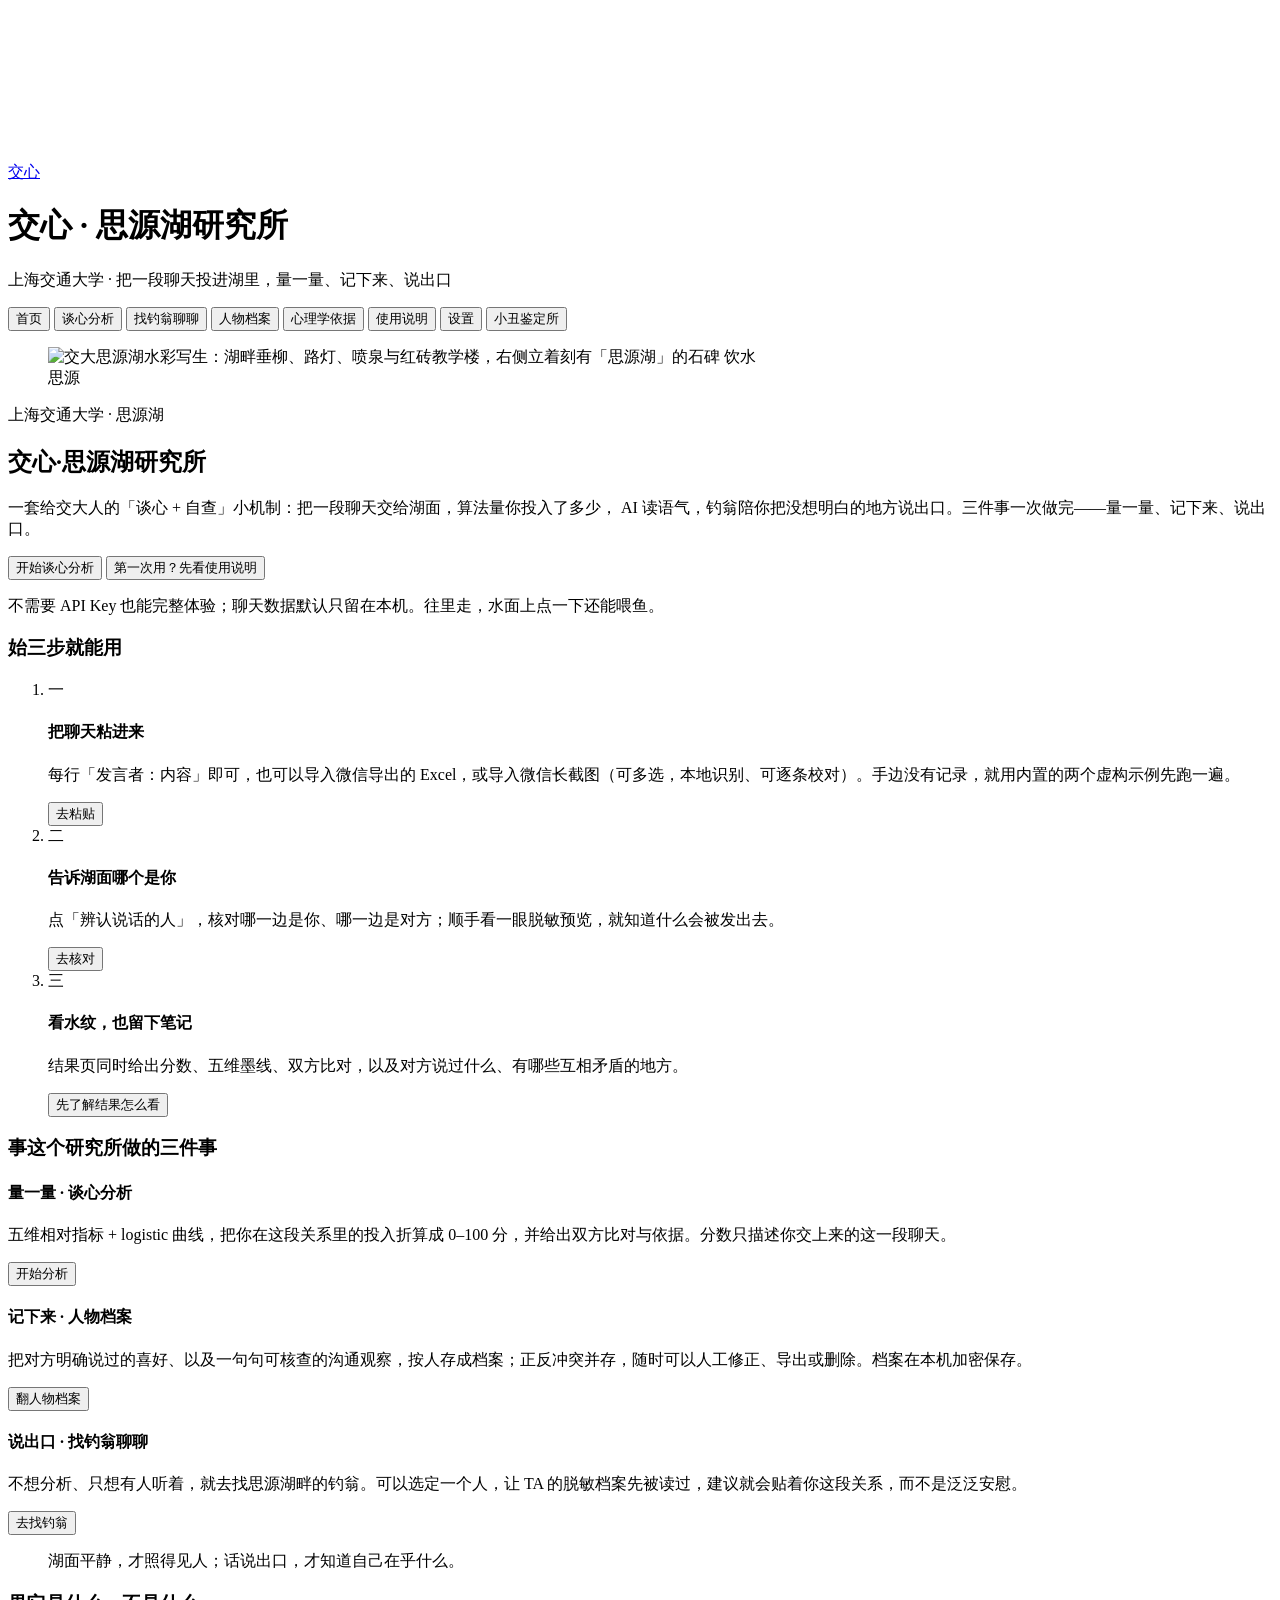
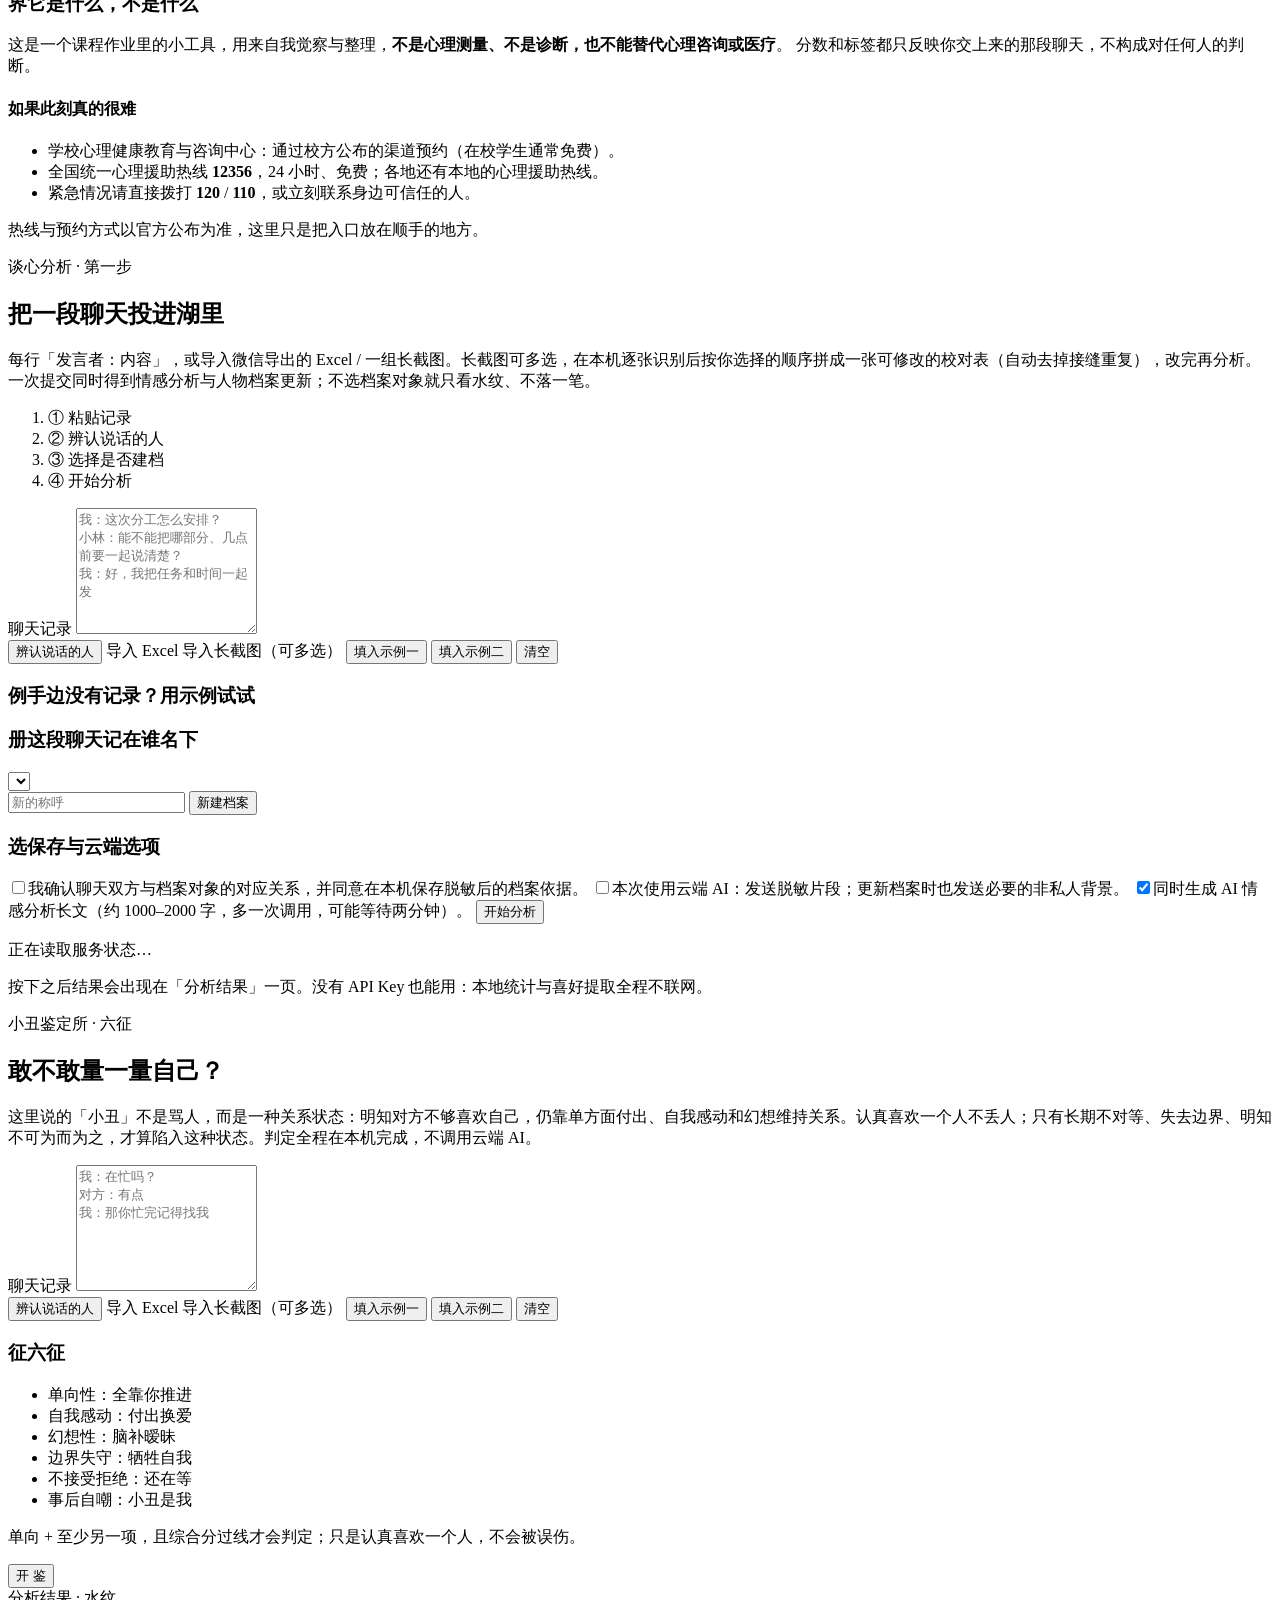
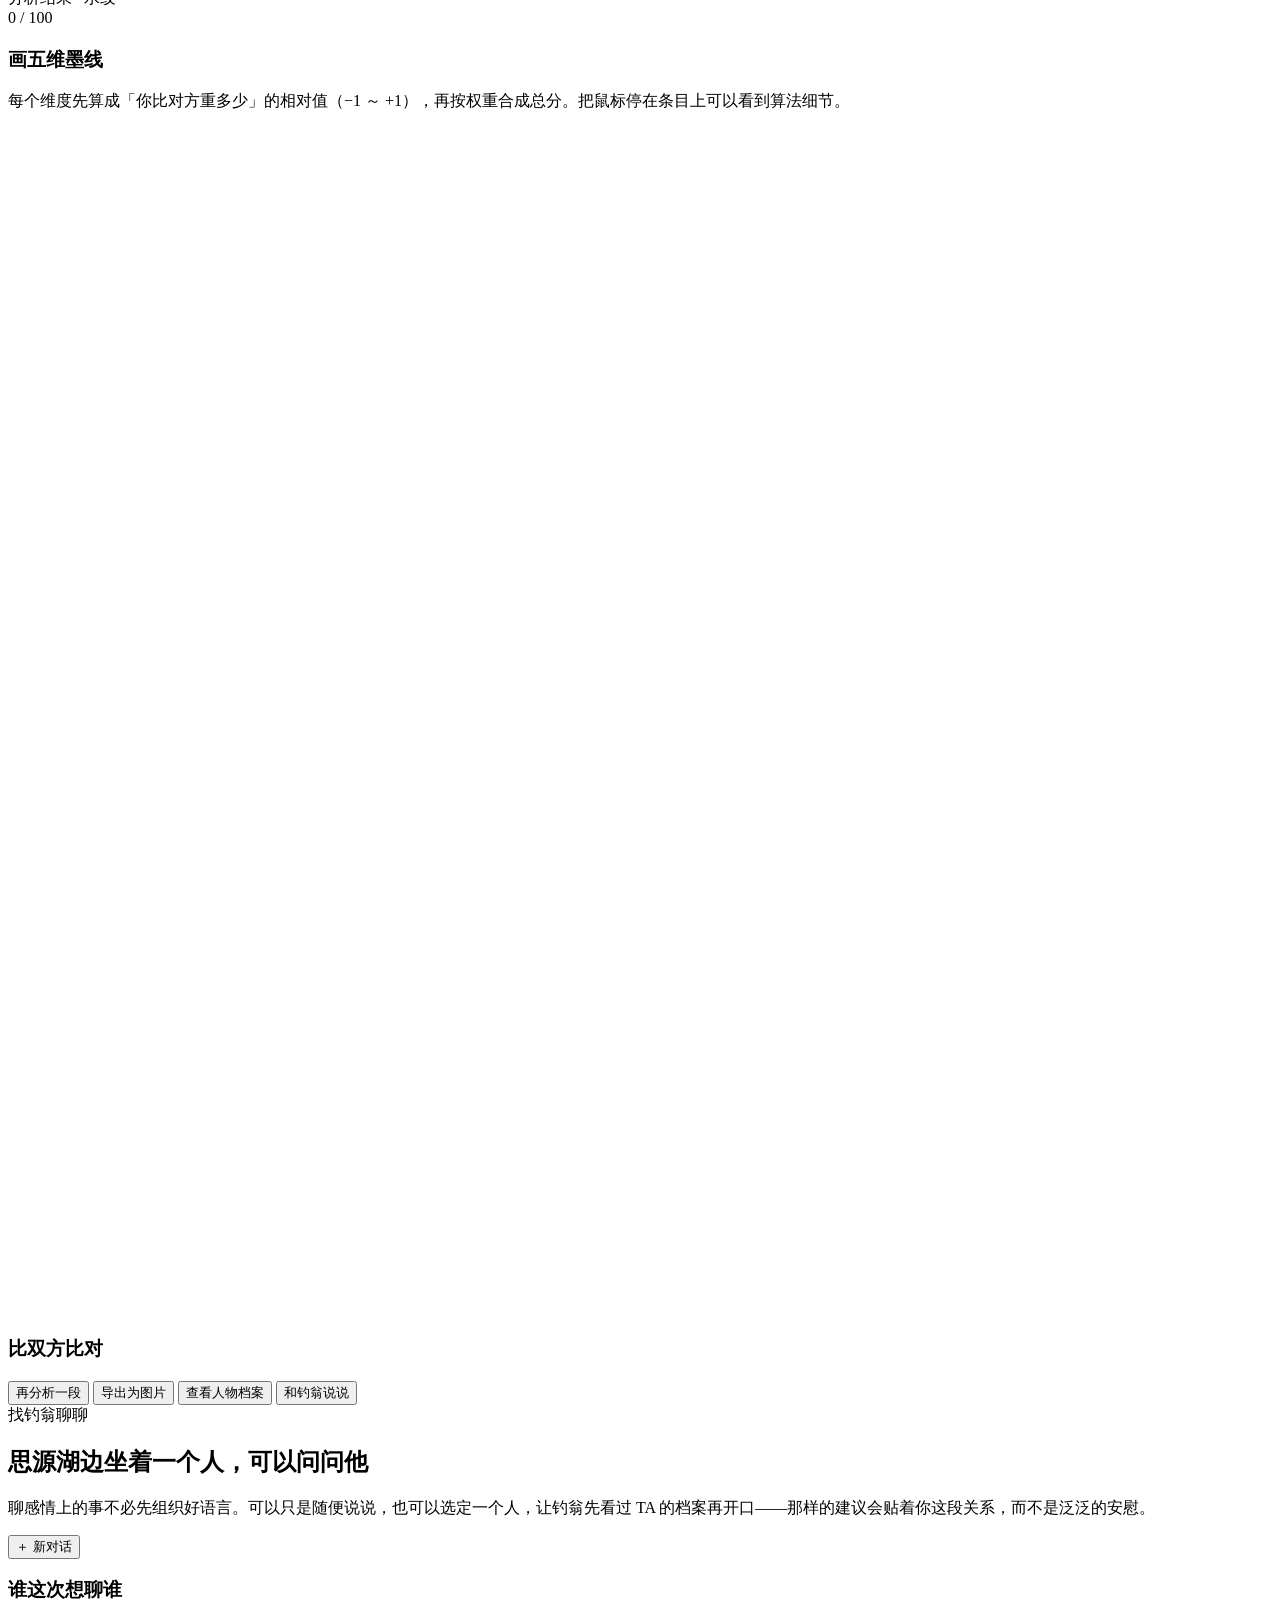
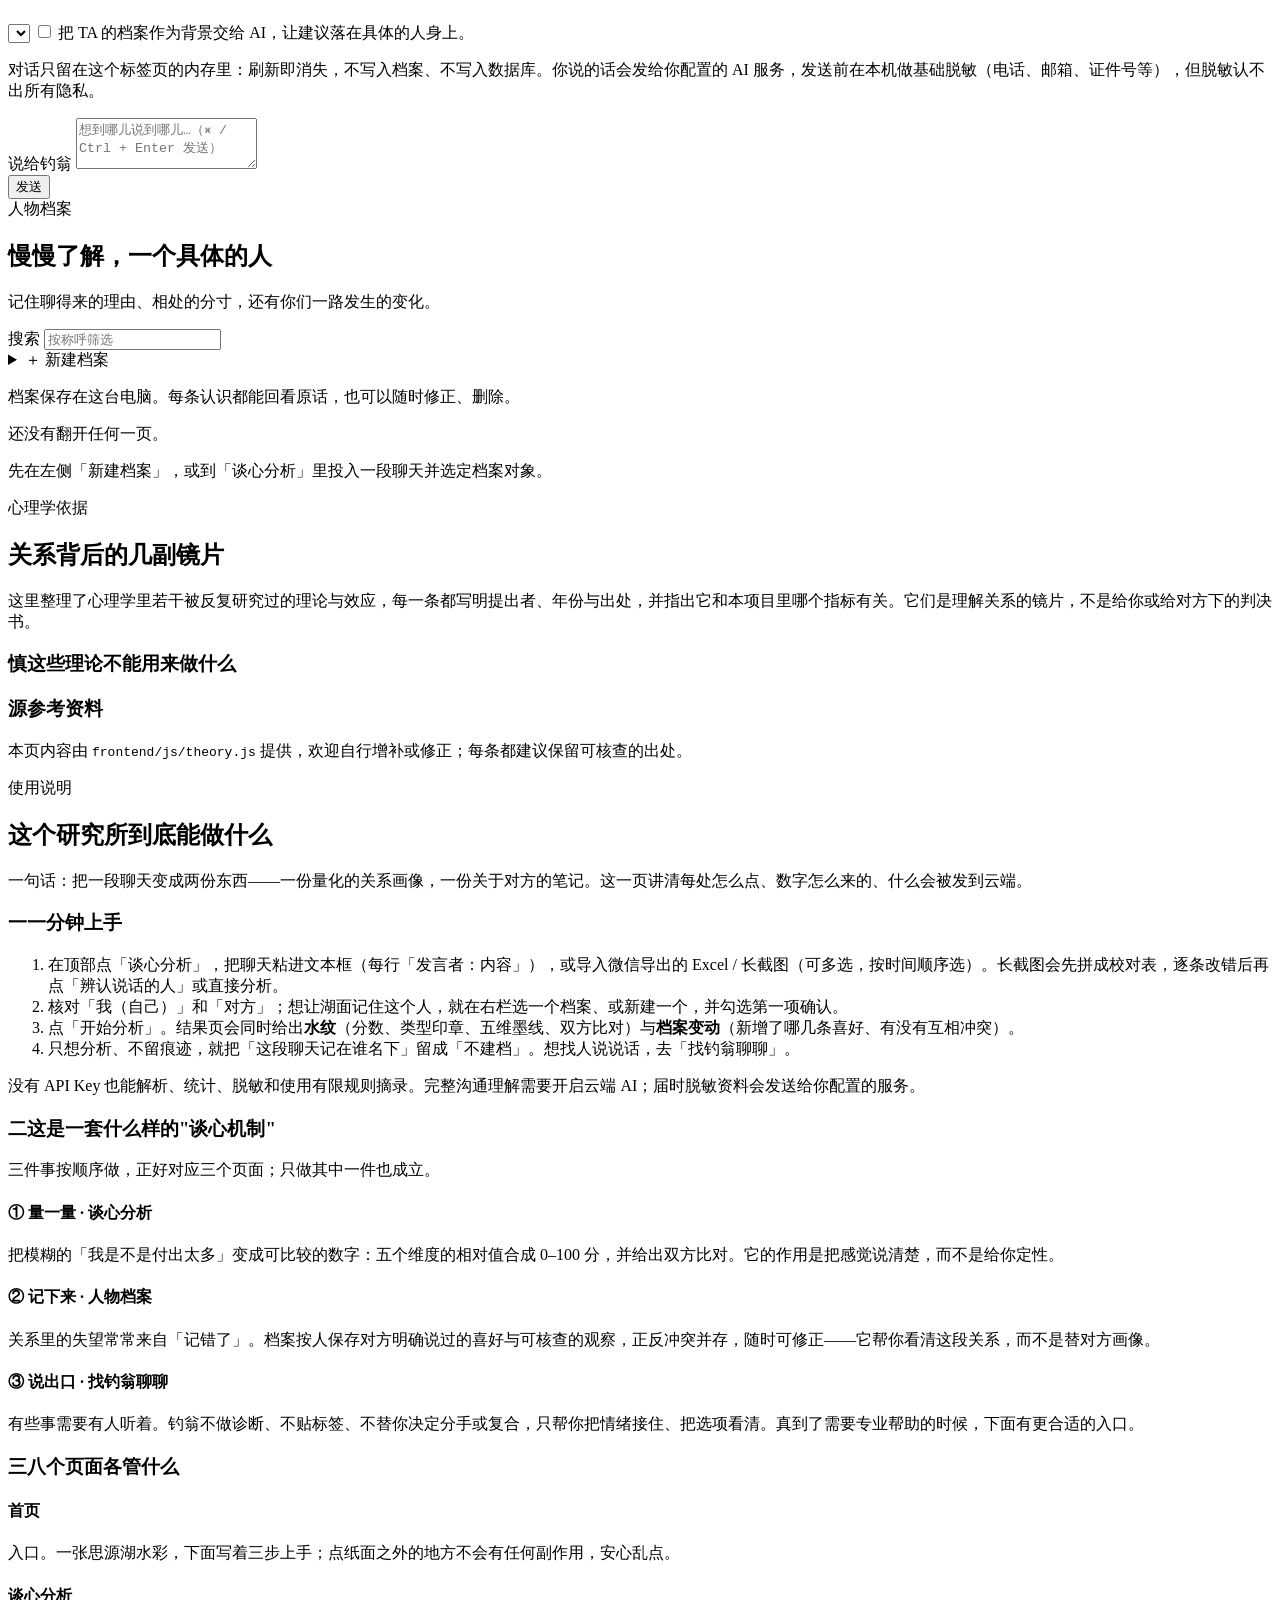
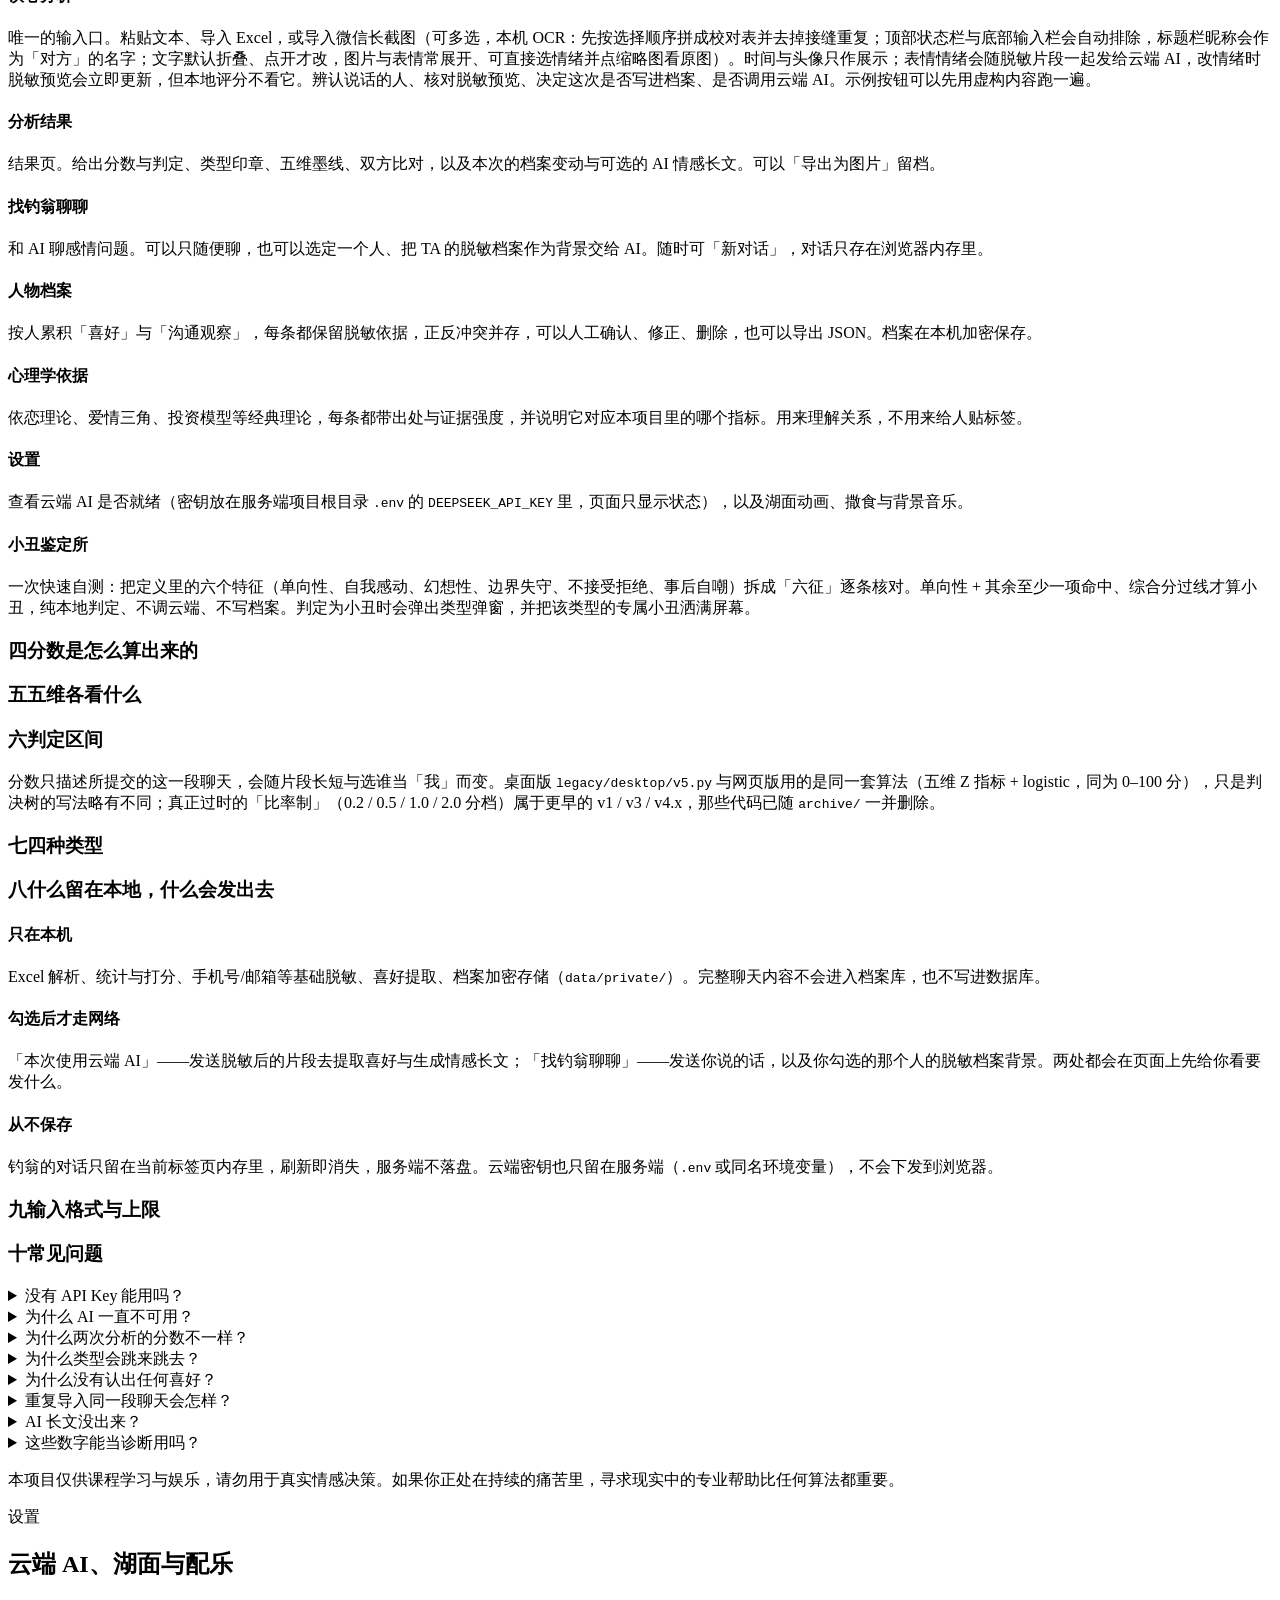
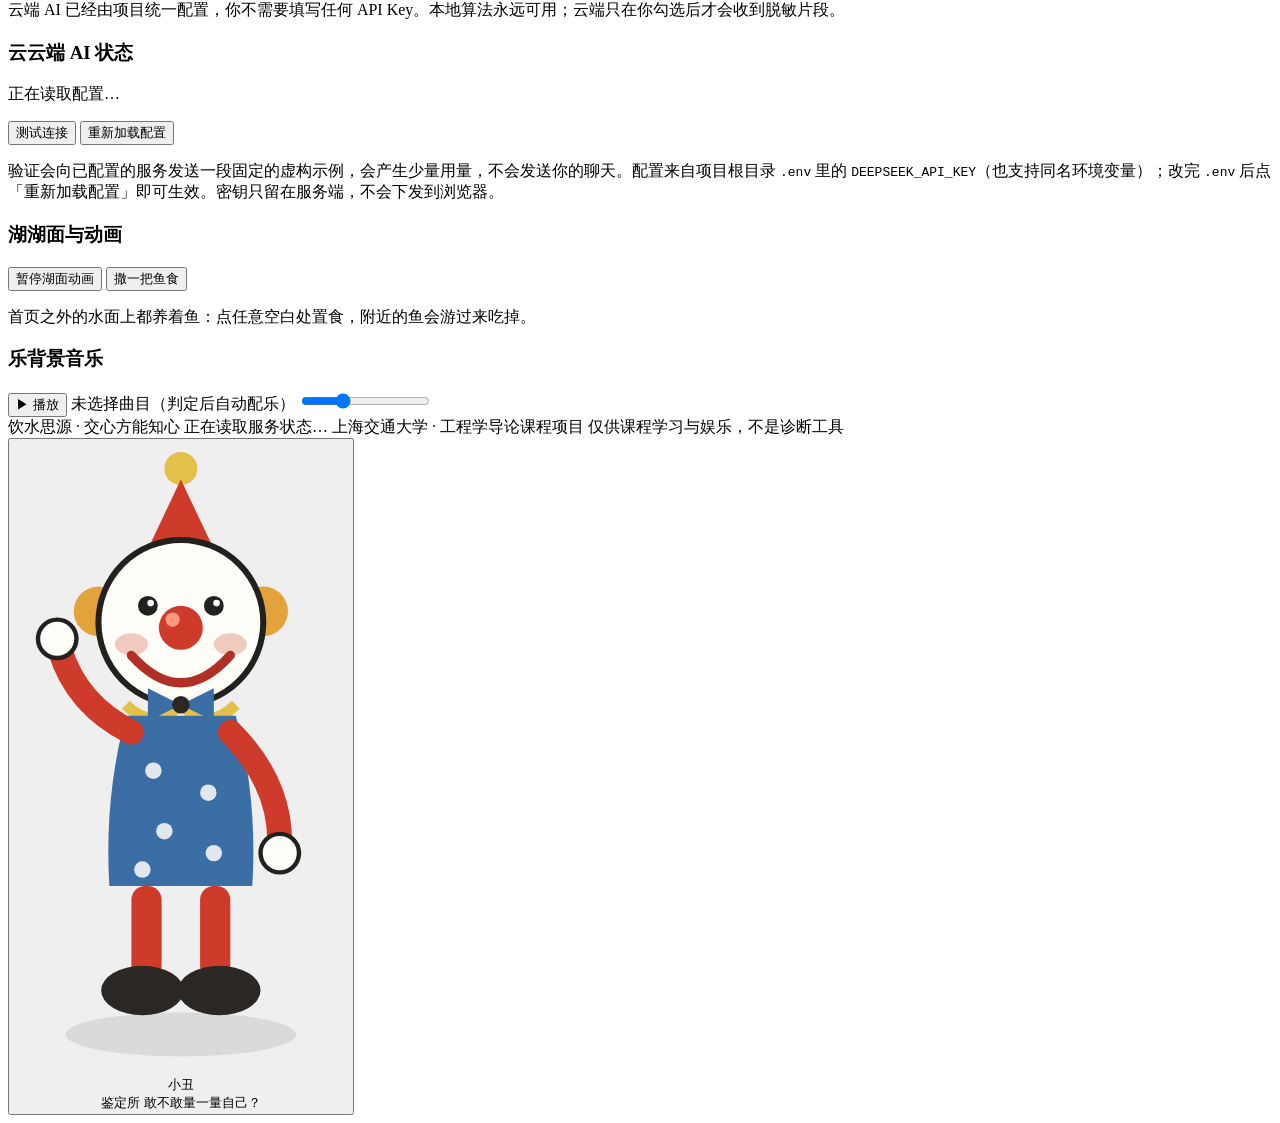
==== commit 1f53ffd0: "完善统一人物档案：依据核查、连续更新与精简界面" ====
--- a/frontend/index.html
+++ b/frontend/index.html
@@ -8,6 +8,7 @@
 <meta name="theme-color" content="#f4f0e6">
 <link rel="icon" type="image/svg+xml" href="/static/favicon.svg">
 <link rel="stylesheet" href="/static/css/ink.css">
+<link rel="stylesheet" href="/static/css/dossier.css">
 </head>
 <body data-view="pond">
 
@@ -174,6 +175,8 @@
                 <select id="other-speaker"></select>
               </div>
             </div>
+            <label class="field-label" for="flow-chat-date">可选的真实聊天日期（不确定就留空）</label>
+            <input id="flow-chat-date" type="date">
             <details class="preview">
               <summary>核对脱敏预览 <span id="preview-count" class="note"></span></summary>
               <p class="note">只有勾选云端 AI 时，下面这些片段才会发出去；档案只留脱敏引用。自动脱敏认不出所有隐私，请自行删去不愿处理的内容。</p>
@@ -183,7 +186,7 @@
 
           <label class="field-label" for="chat-text">聊天记录</label>
           <textarea id="chat-text" rows="8" spellcheck="false"
-            placeholder="我：周末有什么安排？&#10;小林：我喜欢徒步&#10;我：那一起去吧"></textarea>
+            placeholder="我：这次分工怎么安排？&#10;小林：能不能把哪部分、几点前要一起说清楚？&#10;我：好，我把任务和时间一起发"></textarea>
 
           <div class="line-actions">
             <button type="button" id="parse-text" class="line-btn">辨认说话的人</button>
@@ -220,7 +223,7 @@
 
           <h3 class="block-title"><span>选</span>保存与云端选项</h3>
           <label class="check"><input type="checkbox" id="save-consent"><span>我确认聊天双方与档案对象的对应关系，并同意在本机保存脱敏后的档案依据。</span></label>
-          <label class="check"><input type="checkbox" id="use-ai"><span>本次使用云端 AI：把预览里的脱敏片段发给我配置的服务。</span></label>
+          <label class="check"><input type="checkbox" id="use-ai"><span>本次使用云端 AI：发送脱敏片段；更新档案时也发送必要的非私人背景。</span></label>
           <label class="check"><input type="checkbox" id="include-guidance" checked><span>同时生成 AI 情感分析长文（约 1000–2000 字，多一次调用，可能等待两分钟）。</span></label>
 
           <button type="button" id="run-btn" class="seal-btn wide">开始分析</button>
@@ -410,16 +413,23 @@
     <section class="view" data-view="book">
       <div class="lede">
         <span class="eyebrow">人物档案</span>
-        <h2>每聊一次，多一点了解</h2>
-        <p>记下对方明确说过的喜好，也给每一条推测留出修正的余地。同一段聊天重复投入不会重复计数。</p>
-      </div>
+        <h2>慢慢了解，一个具体的人</h2>
+        <p>记住聊得来的理由、相处的分寸，还有你们一路发生的变化。</p>
+      </div>
+
 
       <div class="grid grid-roster">
         <aside class="col-side">
           <label class="field-label" for="contact-search">搜索</label>
           <input id="contact-search" type="search" placeholder="按称呼筛选" autocomplete="off">
           <div id="contact-list" class="roster"></div>
-          <p class="note">档案在本机加密保存（<code>data/private/</code>）。密钥也在同一台机器上，无法防御已获得本机权限的人；迁移备份需同时保留数据库与密钥。</p>
+          <details class="dossier-panel" id="campus-create-panel"><summary>＋ 新建档案</summary><form id="dossier-create-form">
+            <label for="dossier-create-name" class="field-label">新建档案</label>
+            <input id="dossier-create-name" maxlength="60" required placeholder="称呼（同名也可分别建档）">
+            <button type="submit" class="line-btn quiet">新建并打开</button>
+            <p id="dossier-create-status" class="note" role="status"></p>
+          </form></details>
+          <p class="note">档案保存在这台电脑。每条认识都能回看原话，也可以随时修正、删除。</p>
         </aside>
 
         <div class="col-main">
@@ -434,26 +444,93 @@
               <p class="note" id="profile-meta"></p>
             </div>
             <div class="tally">
-              <div><b id="fact-count">0</b><span>档案条目</span></div>
-              <div><b id="review-count">0</b><span>待核实</span></div>
-              <div><b id="batch-count">0</b><span>次分析</span></div>
-              <div><b id="revision">0</b><span>版本</span></div>
+              <div><b id="fact-count">0</b><span>沟通记录</span></div>
+              <div><b id="review-count">0</b><span>待确认</span></div>
+              <div><b id="batch-count">0</b><span>次更新</span></div>
+              <div hidden><b id="revision">0</b><span>版本</span></div>
             </div>
-            <div class="line-actions">
-              <button type="button" id="goto-flow" class="line-btn">为 TA 分析一段聊天</button>
+            <details class="campus-manage"><summary>档案管理</summary><div class="line-actions">
+              <button type="button" id="goto-flow" class="line-btn quiet">去谈心分析</button>
               <button type="button" id="export-contact" class="line-btn quiet">导出为 JSON</button>
               <button type="button" id="delete-contact" class="line-btn danger">删除此人</button>
+            </div></details>
+
+            <div id="profile-editor">
+              <div class="campus-toolbar"><p class="campus-caption">从这一页，继续了解 TA</p><button type="button" class="line-btn" id="campus-add-chat">＋ 添一段聊天</button></div>
+              <div id="campus-reviews" hidden></div>
+              <p id="dossier-status" class="note" role="status" aria-live="polite"></p>
+              <h3 class="block-title" id="campus-method-heading"><span>处</span>下次相处时，可以记得</h3>
+              <div id="memory-cards" class="memory-cards"></div>
+              <div id="memory-context"></div>
+              <div id="campus-overview"></div>
+              <div id="campus-sections"></div>
+
+
+              <details class="dossier-panel" id="dossier-import-panel">
+                <summary>上传新聊天，让档案继续完善</summary>
+                <label>聊天原文<textarea id="dossier-chat" rows="6" maxlength="130000" placeholder="每行“发言者：内容”。也可导入 Excel 或聊天截图，先校对再识别。"></textarea></label>
+                <div class="dossier-grid">
+                  <label>Excel<input id="dossier-excel" type="file" accept=".xlsx,.xls"></label>
+                  <label>聊天截图<input id="dossier-images" type="file" accept=".png,.jpg,.jpeg,.webp" multiple></label>
+                </div>
+                <details id="memory-input-details">
+                  <summary id="memory-speakers">核对发言者与聊天日期</summary>
+                  <div class="dossier-grid">
+                    <label>我的发言者名称<input id="dossier-self" value="我" maxlength="100"></label>
+                    <label>对方的发言者名称<input id="dossier-other" maxlength="100"></label>
+                    <label>真实聊天日期（不确定就留空）<input id="dossier-chat-date" type="date"></label>
+                    <label>可选的一句背景<input id="dossier-scene" maxlength="100" placeholder="例如：小组分工"></label>
+                  </div>
+                </details>
+                <label class="dossier-check"><input id="dossier-ai" type="checkbox">让 AI 理解完整互动（使用已配置的服务）</label>
+                <p class="note">AI 会提取后核查；长聊天会分段，可能产生多次请求。</p>
+                <label class="dossier-check"><input id="memory-consent" type="checkbox"><span id="memory-consent-text">我已核对双方，并同意保存本次有用信息与脱敏依据</span></label>
+                <div class="line-actions"><button type="button" class="line-btn" id="memory-run">理解聊天并更新档案</button><button type="button" class="line-btn quiet" id="dossier-redact">看一下脱敏内容</button></div>
+                <pre id="dossier-redacted" class="dossier-redacted" hidden></pre>
+                <div id="memory-update"></div>
+              </details>
+
+              <details id="campus-tools" class="dossier-panel"><summary>依据、变化与管理</summary>
+              <details class="dossier-panel" id="campus-timeline-panel"><summary>随着聊天，我们的了解有什么变化</summary><div id="campus-timeline"></div></details>
+              <details class="dossier-panel" id="memory-note-panel">
+                <summary>用一句话补充或修正我的认识</summary>
+                <form id="memory-note-form">
+                  <p id="memory-note-target" class="note">这是你的补充，会与对方原话区分。</p>
+                  <textarea id="memory-note" rows="3" maxlength="200" required placeholder="例如：熟悉以后很健谈，慢热只限刚认识的时候。"></textarea>
+                  <label class="dossier-check"><input id="memory-note-ai" type="checkbox">在我勾选档案背景时，也允许 AI 参考这条补充</label>
+                  <div class="line-actions"><button class="line-btn" type="submit">保存这句话</button><button class="line-btn quiet" id="memory-note-reset" type="button">清空</button></div>
+                </form>
+              </details>
+
+              <details class="dossier-panel">
+                <summary>可选的关系标签与背景</summary>
+                <form id="dossier-contact-form">
+                  <div class="dossier-grid">
+                    <label>称呼<input id="dossier-name" required maxlength="60"></label>
+                    <label>我的关系标签<input id="dossier-tags" maxlength="210" placeholder="crush，同学，室友（仅表示你的看法）"></label>
+                  </div>
+                  <label>仅本地的关系备注<textarea id="dossier-background" rows="2" maxlength="500"></textarea></label>
+                  <button class="line-btn quiet" type="submit">保存可选资料</button>
+                </form>
+              </details>
+
+              <details class="dossier-panel" id="memory-basis"><summary>查看记录、依据与历史</summary><div id="dossier-groups"></div></details>
+              </details>
             </div>
 
-            <h3 class="block-title"><span>好</span>喜好与观察</h3>
-            <p class="note">「原话提取」也可能有语境偏差；AI 观察一律待核实，不代表完整性格。</p>
-            <div id="facts" class="facts"></div>
-
-            <h3 class="block-title"><span>迹</span>分析记录</h3>
-            <div id="history" class="history"></div>
-          </div>
-        </div>
-      </div>
+            <div id="facts" class="facts" hidden></div>
+
+            <details class="dossier-panel"><summary>以往的单次分析</summary><div id="history" class="history"></div></details>
+          </div>
+        </div>
+      </div>
+      <details id="campus-demo-panel" class="campus-demo" hidden>
+        <summary>开发预览 · 用连续虚构聊天看看档案怎样变化</summary>
+        <p class="note">这里回放已保存的真实模型结果，并经过当前版本校验。不调用 API；示例人物与聊天均为虚构。任意新聊天仍需配置 AI 才能完整识别。</p>
+        <div class="line-actions"><label for="campus-demo-case">选择案例</label><select id="campus-demo-case"></select><button type="button" class="line-btn quiet" id="campus-demo-start">从空白档案开始</button></div>
+        <pre id="campus-demo-text" class="dossier-redacted"></pre>
+        <div class="line-actions"><button type="button" class="line-btn" id="campus-demo-next" disabled>加入这一段聊天</button><span id="campus-demo-status" class="note" role="status"></span></div>
+      </details>
     </section>
 
     <!-- ==================================================================
@@ -495,7 +572,7 @@
         <li>点「开始分析」。结果页会同时给出<b>水纹</b>（分数、类型印章、五维墨线、双方比对）与<b>档案变动</b>（新增了哪几条喜好、有没有互相冲突）。</li>
         <li>只想分析、不留痕迹，就把「这段聊天记在谁名下」留成「不建档」。想找人说说话，去「找钓翁聊聊」。</li>
       </ol>
-      <p class="note">没有 API Key 也能走完整个流程：解析、统计、脱敏、喜好提取全在本机完成，一次网络请求都不会发出。</p>
+      <p class="note">没有 API Key 也能解析、统计、脱敏和使用有限规则摘录。完整沟通理解需要开启云端 AI；届时脱敏资料会发送给你配置的服务。</p>
 
       <h3 class="block-title"><span>二</span>这是一套什么样的"谈心机制"</h3>
       <p class="note">三件事按顺序做，正好对应三个页面；只做其中一件也成立。</p>
@@ -744,6 +821,7 @@
 <script src="/static/js/pond.js"></script>
 <script src="/static/js/clown.js"></script>
 <script src="/static/js/speech.js"></script>
+<script src="/static/js/dossier.js"></script>
 <script src="/static/js/ink.js"></script>
 </body>
 </html>
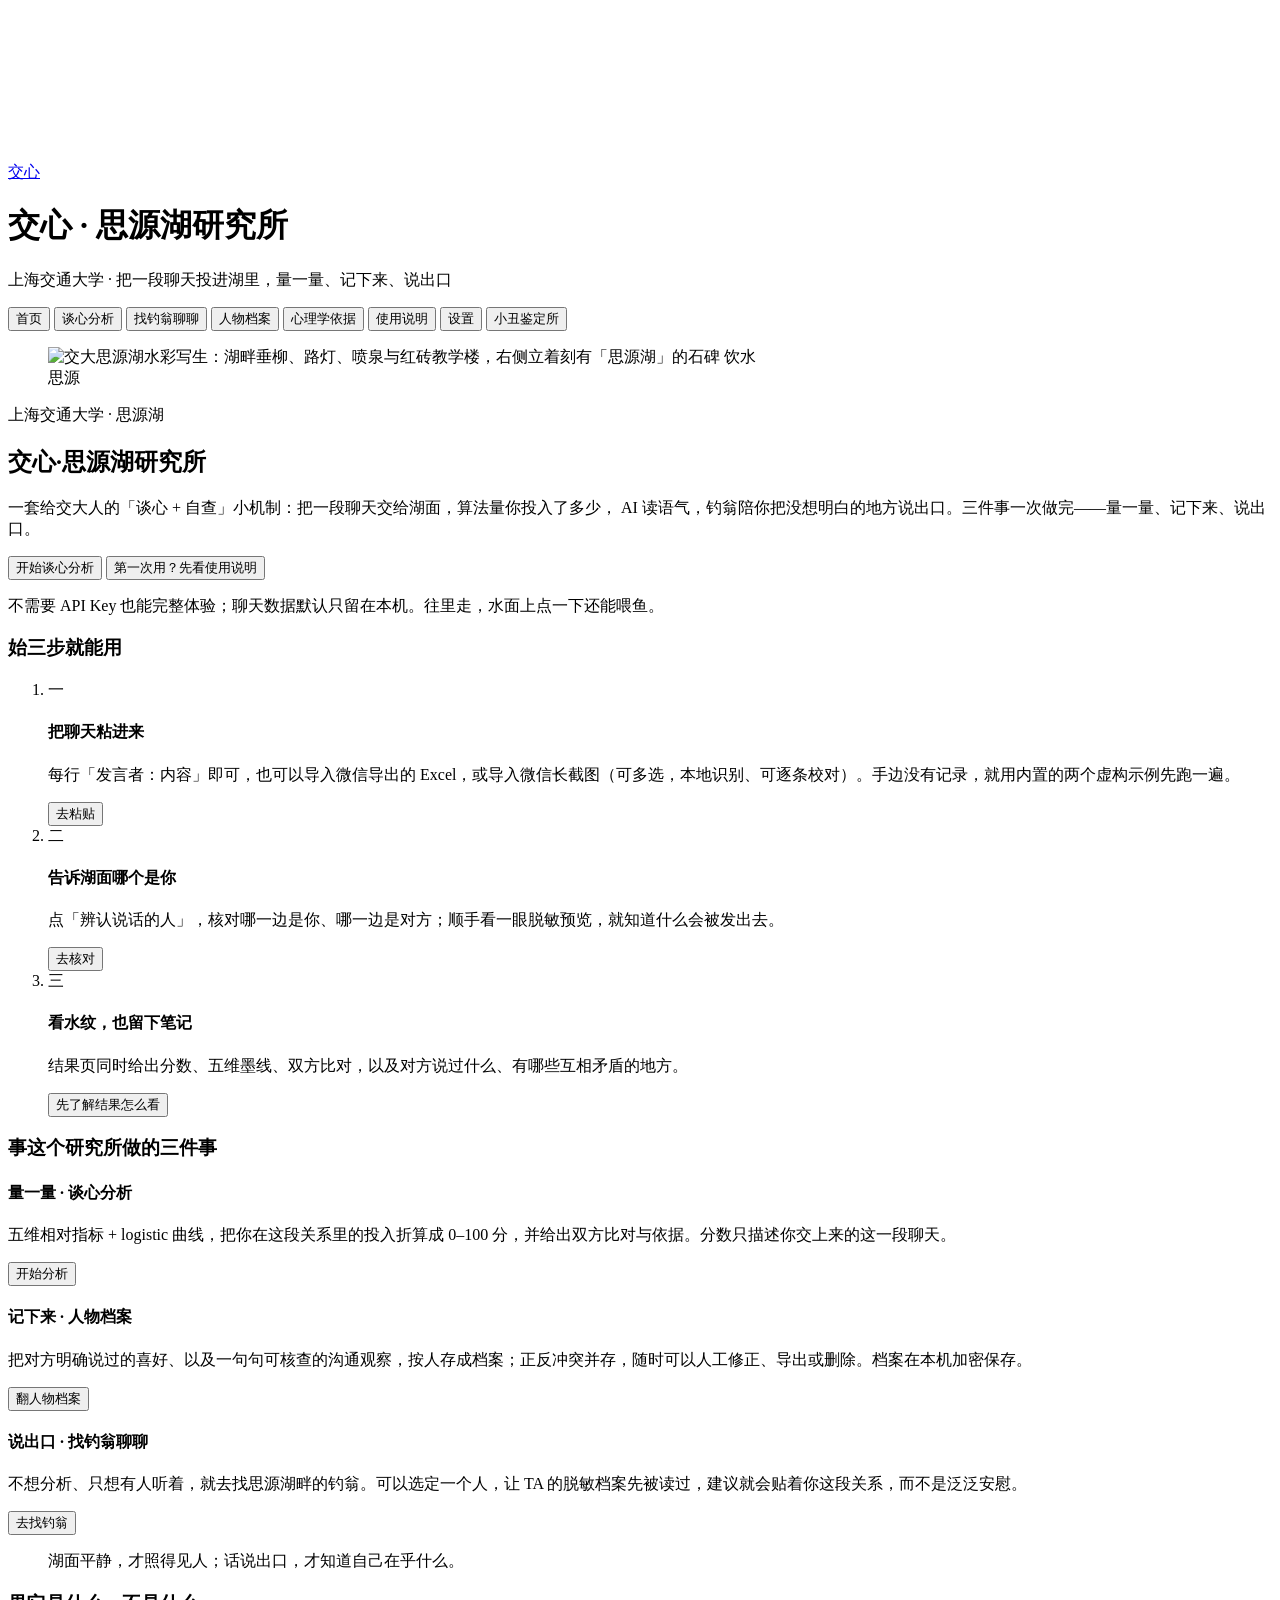
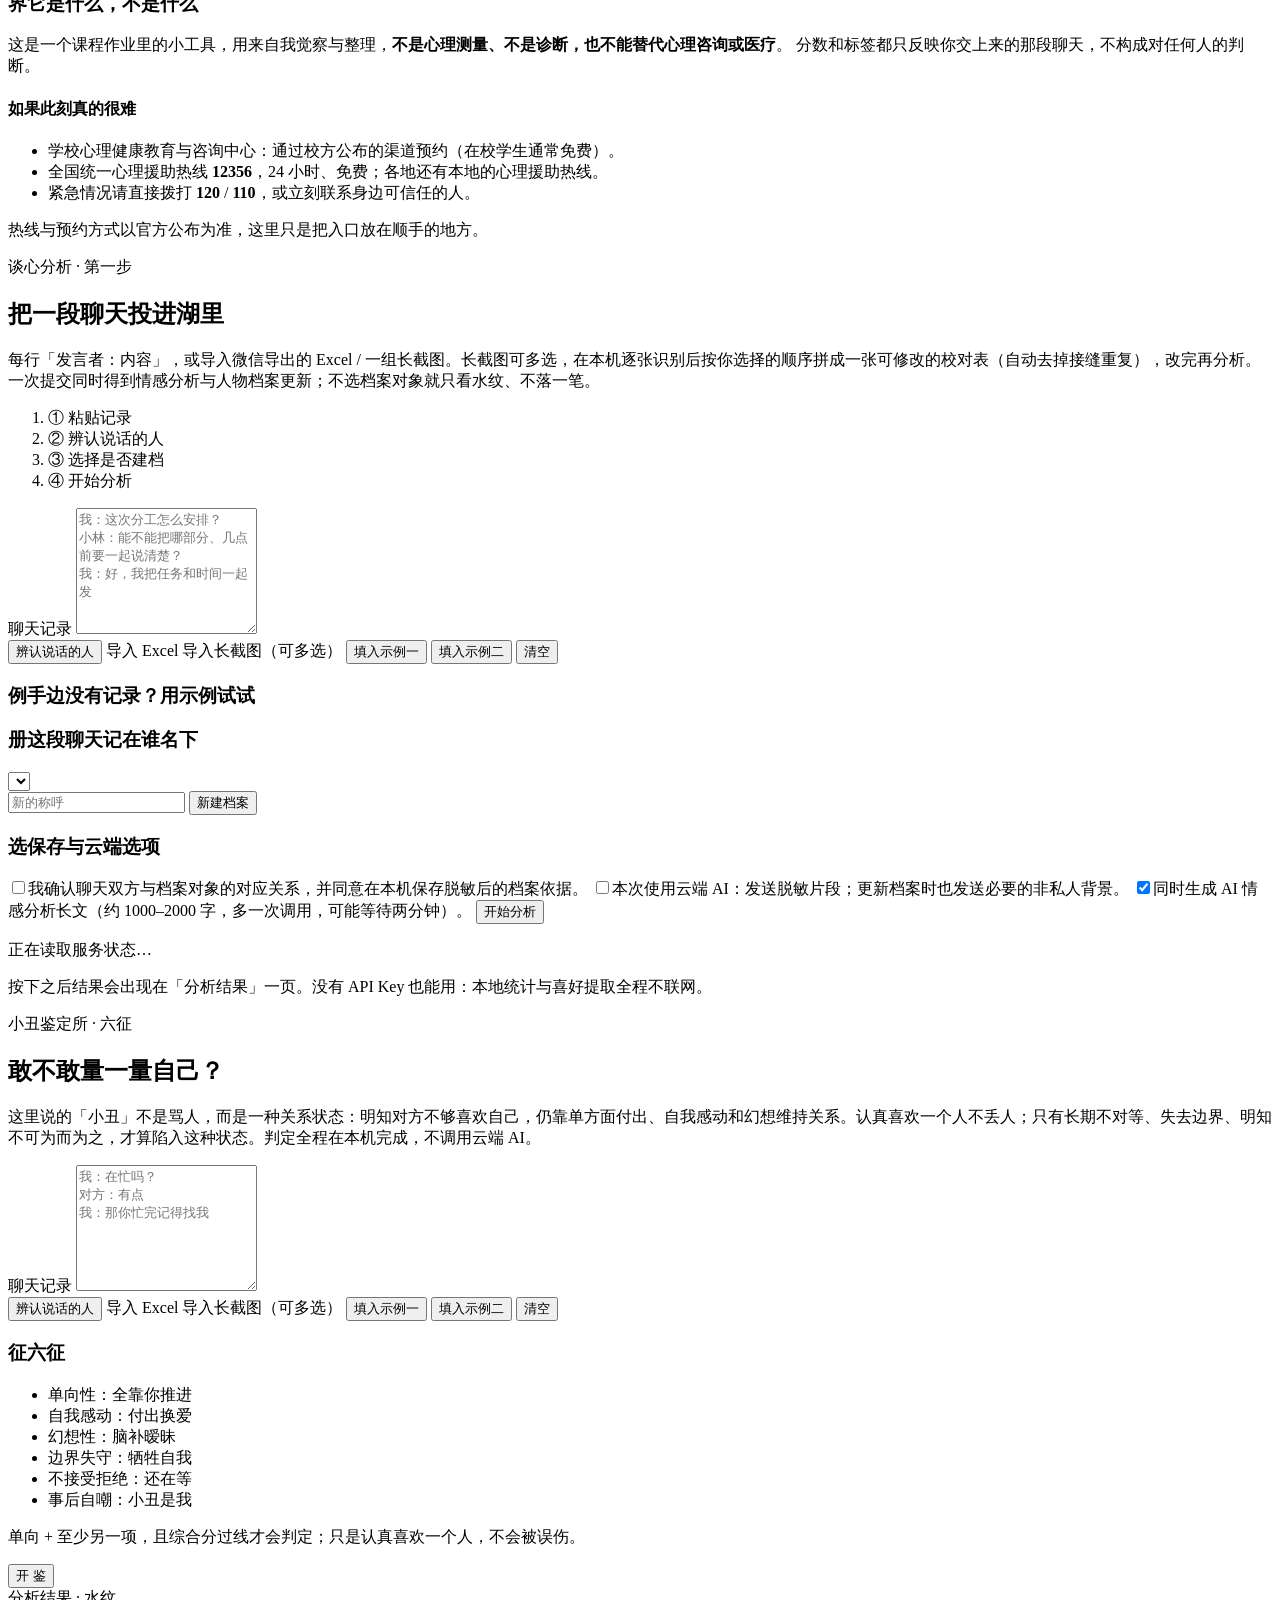
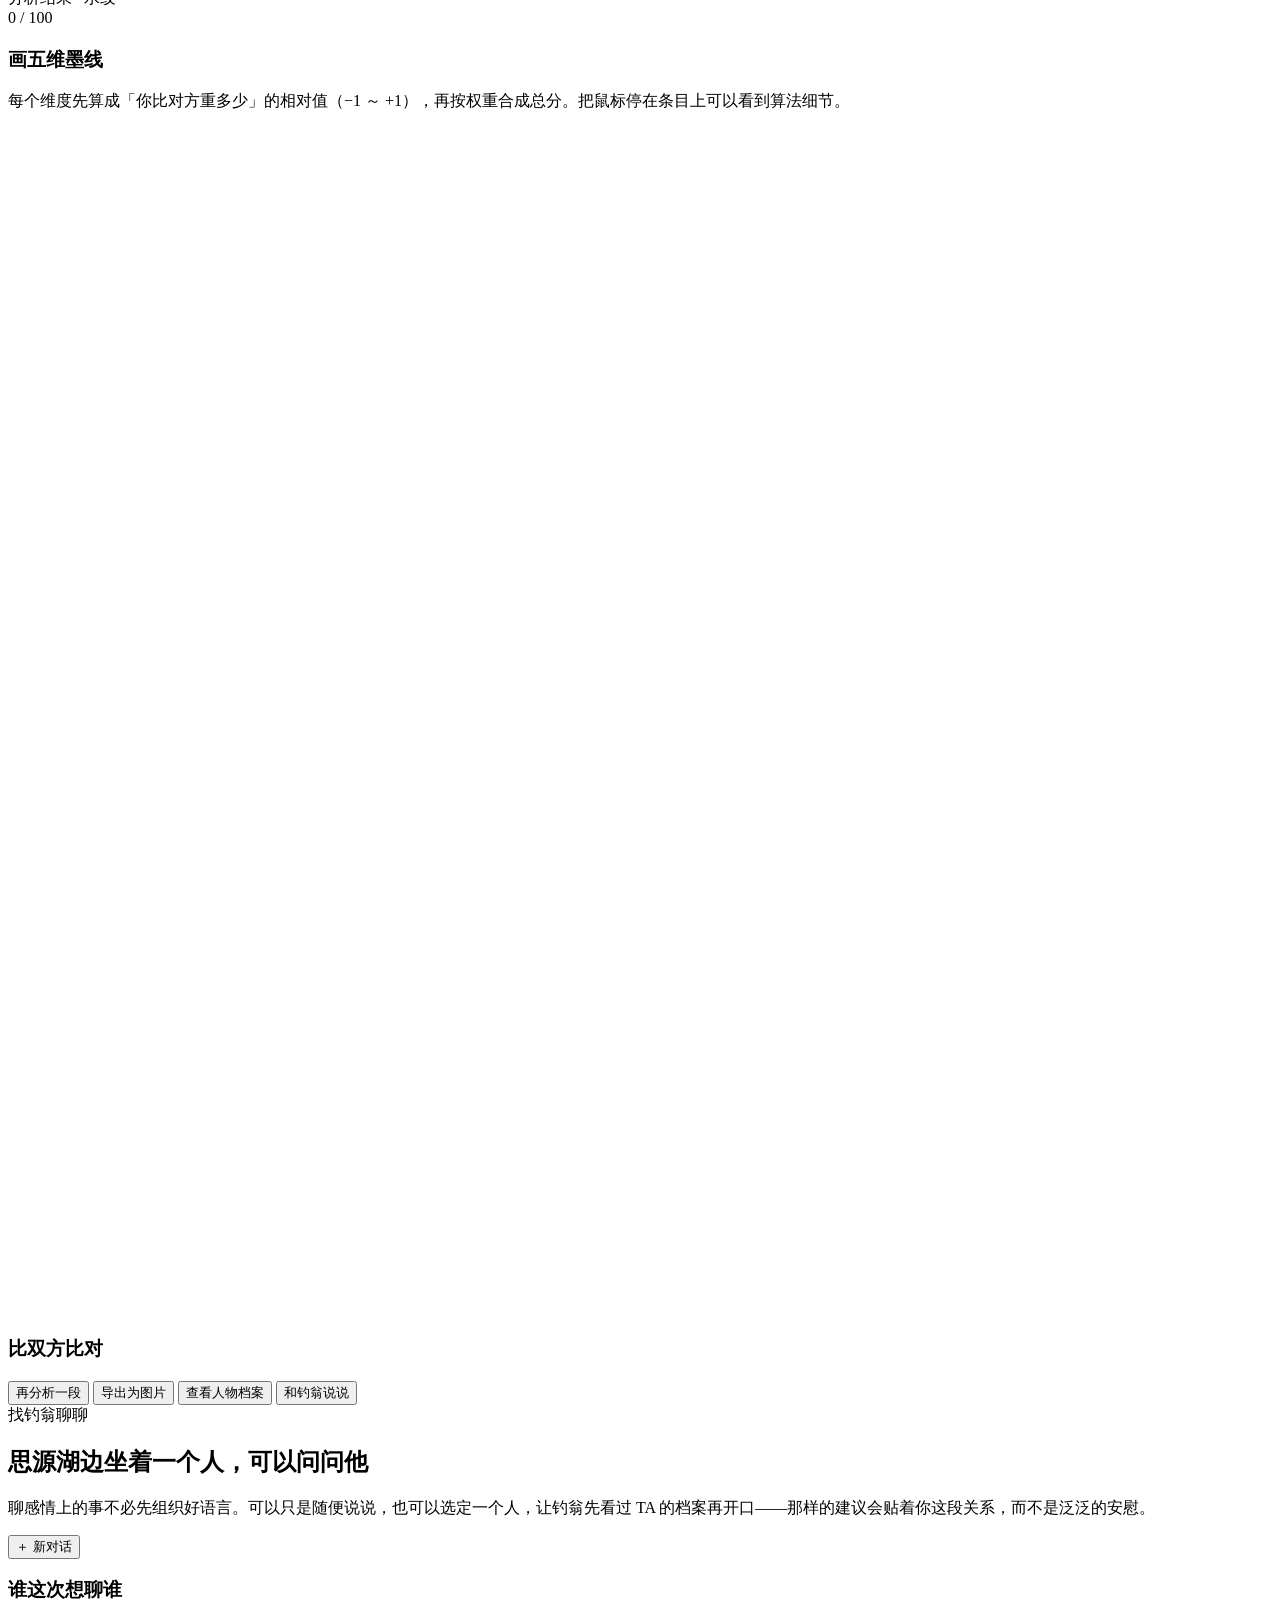
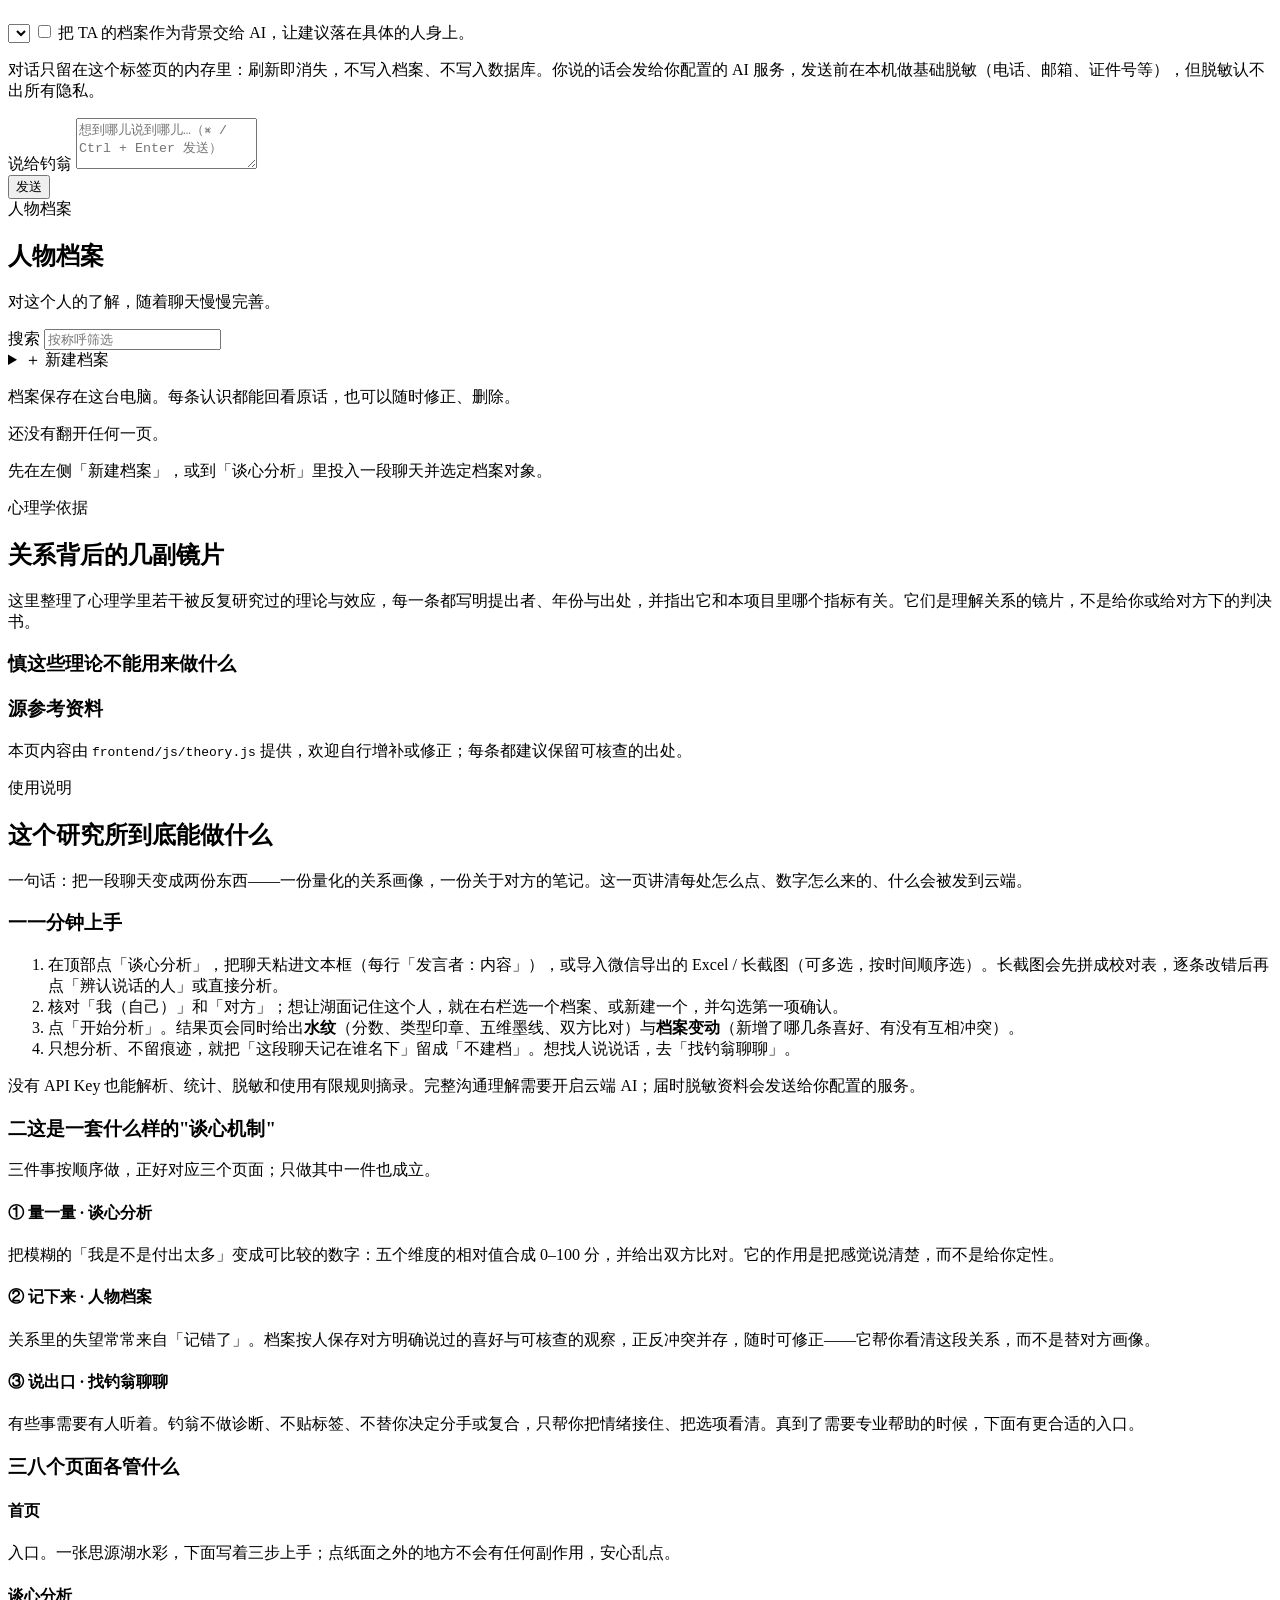
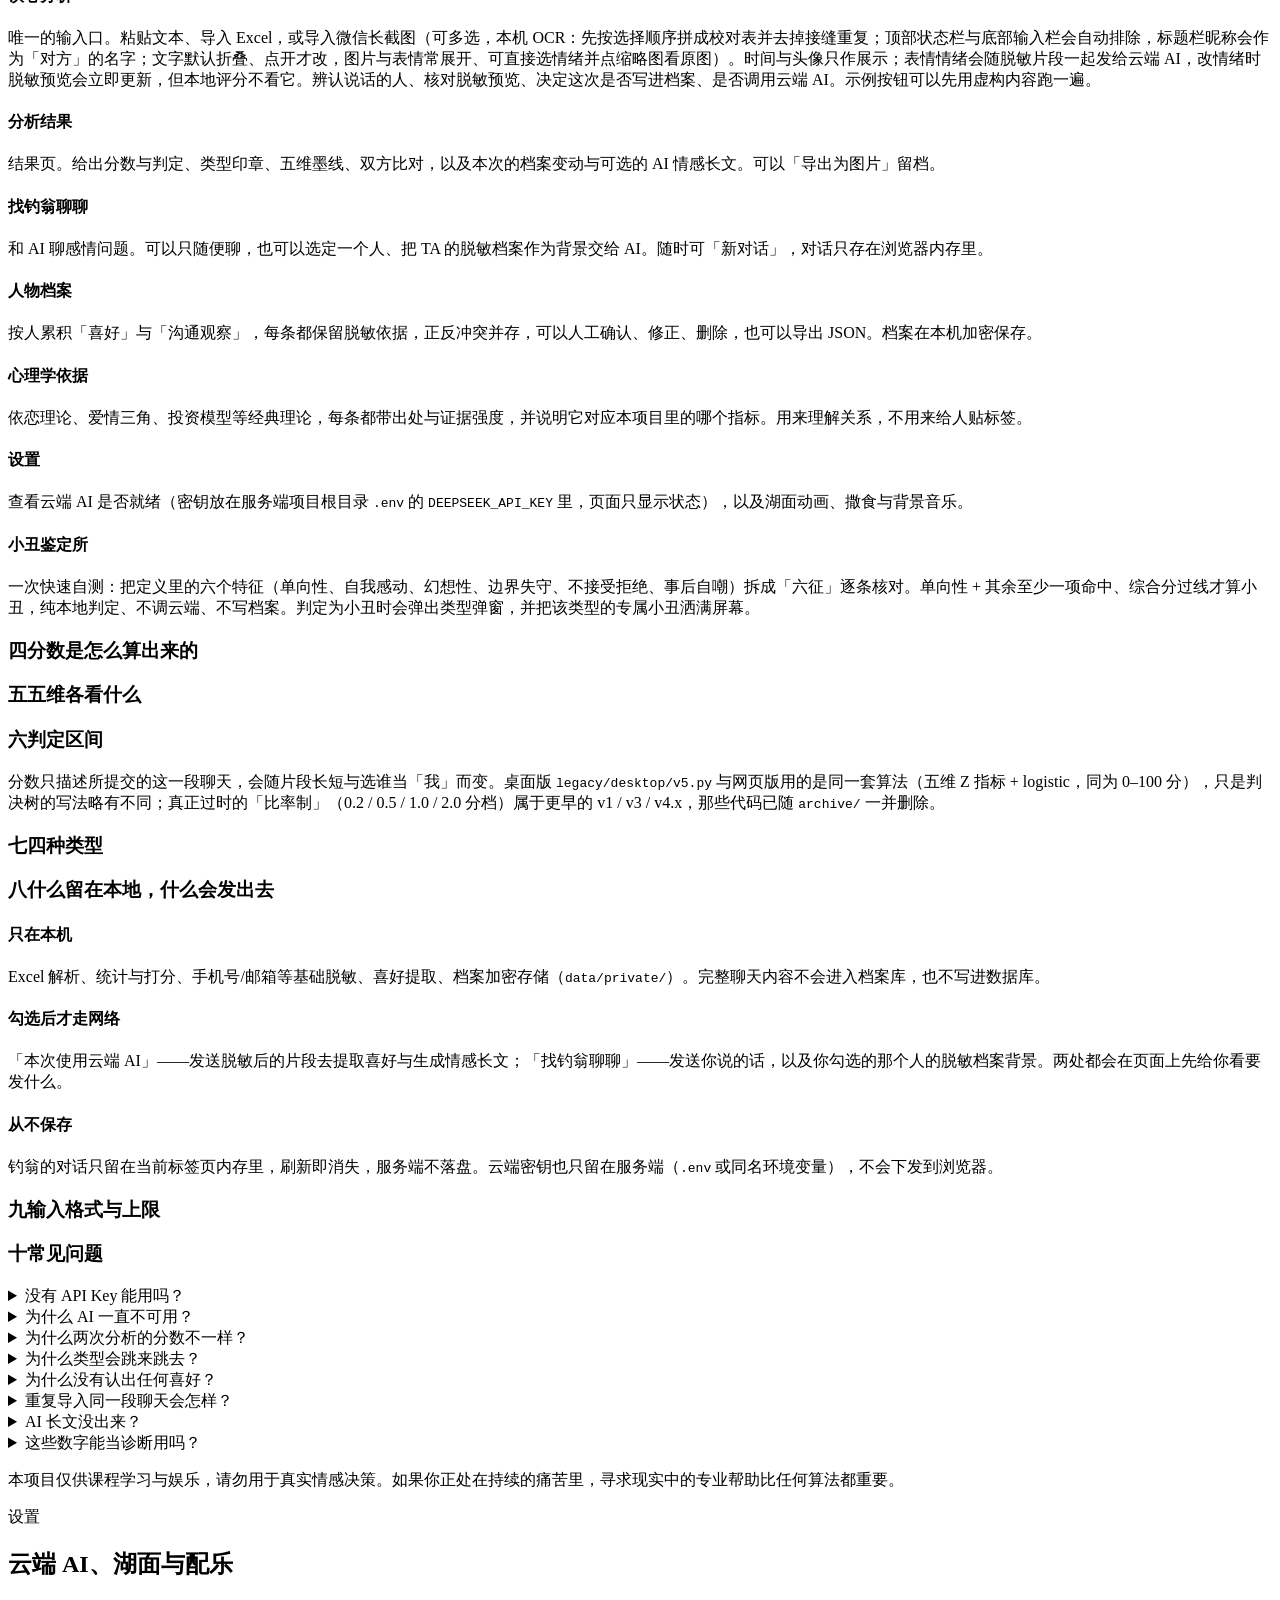
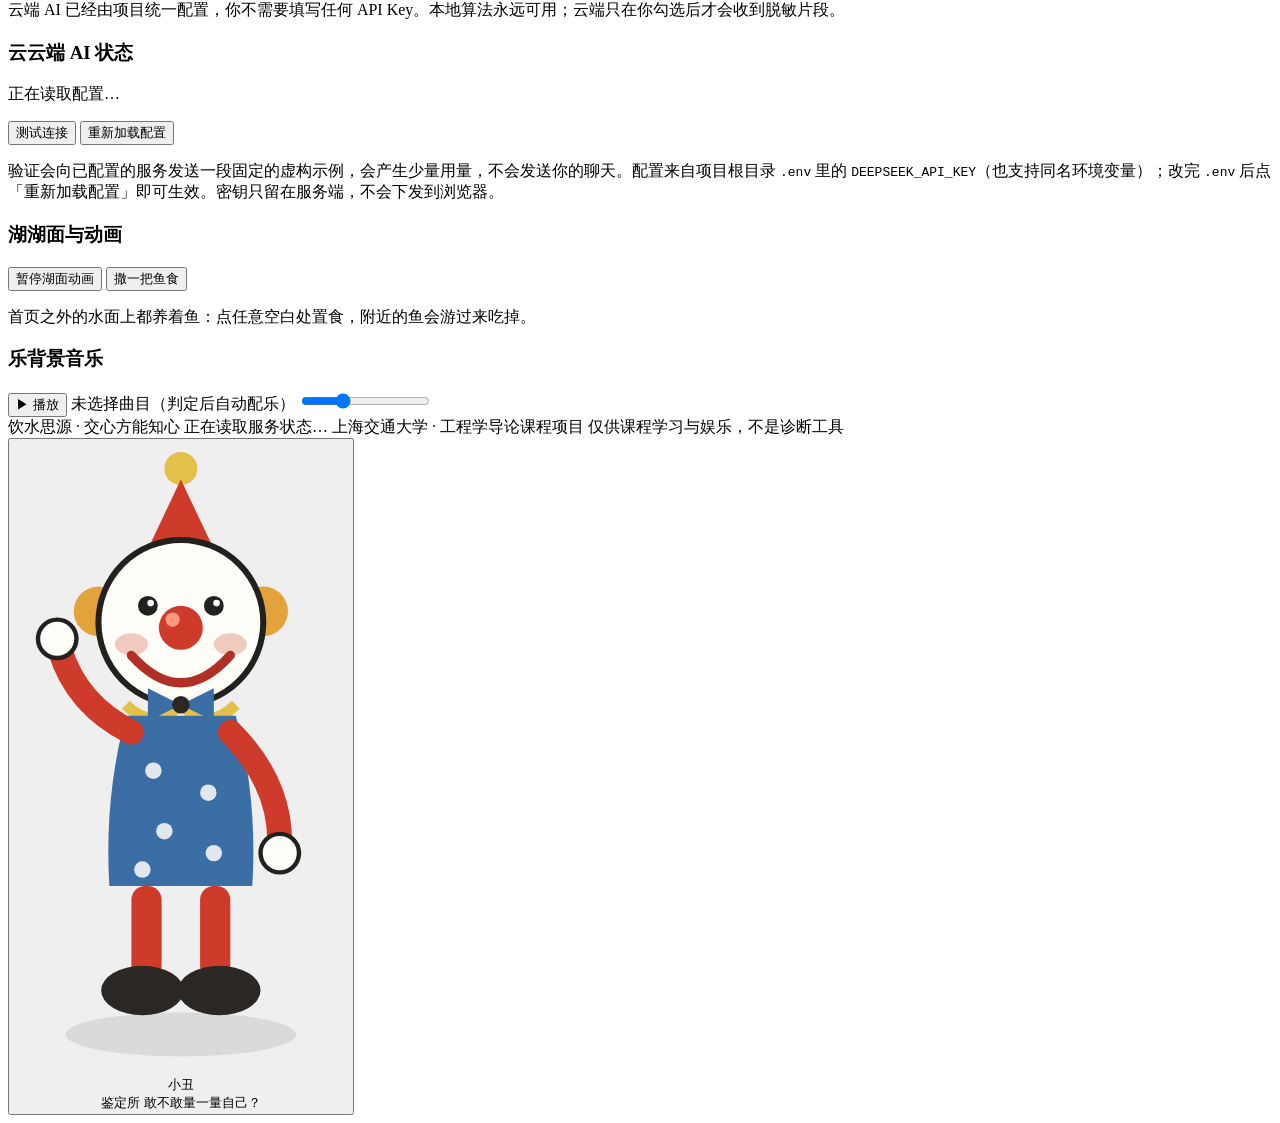
==== commit cdbccdc6: "完善人物档案：具体兴趣、长截图归属与清晰首页 - 档案首页依次呈现兴趣、沟通特点、关系边界和相处建议；上传和管理改为独立窗口，保留原顶部功能导航。 - 提炼具体兴趣对象及参与方式，区分本人表达与引用台" ====
--- a/frontend/index.html
+++ b/frontend/index.html
@@ -7,8 +7,8 @@
 <meta name="description" content="交心 · 思源湖研究所：把一段聊天交给思源湖，算法量投入，AI 读语气，湖畔的钓翁陪你把它想明白。上海交通大学工程学导论课程项目。">
 <meta name="theme-color" content="#f4f0e6">
 <link rel="icon" type="image/svg+xml" href="/static/favicon.svg">
-<link rel="stylesheet" href="/static/css/ink.css">
-<link rel="stylesheet" href="/static/css/dossier.css">
+<link rel="stylesheet" href="/static/css/ink.css?v=archive-focus-6.2">
+<link rel="stylesheet" href="/static/css/dossier.css?v=archive-focus-6.2">
 </head>
 <body data-view="pond">
 
@@ -413,8 +413,8 @@
     <section class="view" data-view="book">
       <div class="lede">
         <span class="eyebrow">人物档案</span>
-        <h2>慢慢了解，一个具体的人</h2>
-        <p>记住聊得来的理由、相处的分寸，还有你们一路发生的变化。</p>
+        <h2>人物档案</h2>
+        <p>对这个人的了解，随着聊天慢慢完善。</p>
       </div>
 
 
@@ -439,9 +439,19 @@
           </div>
 
           <div id="contact-workspace" hidden>
-            <div class="roster-head">
-              <h3 id="profile-name"></h3>
-              <p class="note" id="profile-meta"></p>
+            <div class="archive-person-head">
+              <div class="roster-head"><h3 id="profile-name"></h3><p class="note" id="profile-meta"></p></div>
+              <div class="archive-person-actions">
+                <button type="button" class="line-btn" id="campus-add-chat">＋ 上传聊天</button>
+                <details class="campus-manage"><summary>管理</summary><div class="archive-management-menu">
+                  <button type="button" id="archive-view-records" class="line-btn quiet">全部记录与历史</button>
+                  <button type="button" id="archive-add-note" class="line-btn quiet">补充一条认识</button>
+                  <button type="button" id="archive-edit-person" class="line-btn quiet">修改称呼与备注</button>
+                  <button type="button" id="goto-flow" class="line-btn quiet">去谈心分析</button>
+                  <button type="button" id="export-contact" class="line-btn quiet">导出档案</button>
+                  <button type="button" id="delete-contact" class="line-btn danger">删除此人</button>
+                </div></details>
+              </div>
             </div>
             <div class="tally">
               <div><b id="fact-count">0</b><span>沟通记录</span></div>
@@ -449,23 +459,17 @@
               <div><b id="batch-count">0</b><span>次更新</span></div>
               <div hidden><b id="revision">0</b><span>版本</span></div>
             </div>
-            <details class="campus-manage"><summary>档案管理</summary><div class="line-actions">
-              <button type="button" id="goto-flow" class="line-btn quiet">去谈心分析</button>
-              <button type="button" id="export-contact" class="line-btn quiet">导出为 JSON</button>
-              <button type="button" id="delete-contact" class="line-btn danger">删除此人</button>
-            </div></details>
-
             <div id="profile-editor">
-              <div class="campus-toolbar"><p class="campus-caption">从这一页，继续了解 TA</p><button type="button" class="line-btn" id="campus-add-chat">＋ 添一段聊天</button></div>
               <div id="campus-reviews" hidden></div>
               <p id="dossier-status" class="note" role="status" aria-live="polite"></p>
-              <h3 class="block-title" id="campus-method-heading"><span>处</span>下次相处时，可以记得</h3>
+              <div id="campus-sections" class="archive-portrait"></div>
+              <div id="campus-overview"></div>
+              <h3 class="block-title" id="campus-method-heading">相处建议</h3>
               <div id="memory-cards" class="memory-cards"></div>
               <div id="memory-context"></div>
-              <div id="campus-overview"></div>
-              <div id="campus-sections"></div>
-
-
+
+              <dialog id="archive-upload-dialog" class="archive-dialog" aria-labelledby="archive-upload-title">
+              <div class="archive-dialog-head"><h3 id="archive-upload-title">上传聊天</h3><button type="button" class="line-btn quiet" data-close-archive="archive-upload-dialog">关闭</button></div>
               <details class="dossier-panel" id="dossier-import-panel">
                 <summary>上传新聊天，让档案继续完善</summary>
                 <label>聊天原文<textarea id="dossier-chat" rows="6" maxlength="130000" placeholder="每行“发言者：内容”。也可导入 Excel 或聊天截图，先校对再识别。"></textarea></label>
@@ -475,10 +479,11 @@
                 </div>
                 <details id="memory-input-details">
                   <summary id="memory-speakers">核对发言者与聊天日期</summary>
+                  <p id="archive-ocr-dates" class="note" hidden></p>
                   <div class="dossier-grid">
                     <label>我的发言者名称<input id="dossier-self" value="我" maxlength="100"></label>
                     <label>对方的发言者名称<input id="dossier-other" maxlength="100"></label>
-                    <label>真实聊天日期（不确定就留空）<input id="dossier-chat-date" type="date"></label>
+                    <label>统一聊天日期（跨天请留空）<input id="dossier-chat-date" type="date"></label>
                     <label>可选的一句背景<input id="dossier-scene" maxlength="100" placeholder="例如：小组分工"></label>
                   </div>
                 </details>
@@ -489,9 +494,17 @@
                 <pre id="dossier-redacted" class="dossier-redacted" hidden></pre>
                 <div id="memory-update"></div>
               </details>
-
-              <details id="campus-tools" class="dossier-panel"><summary>依据、变化与管理</summary>
-              <details class="dossier-panel" id="campus-timeline-panel"><summary>随着聊天，我们的了解有什么变化</summary><div id="campus-timeline"></div></details>
+              </dialog>
+
+              <dialog id="archive-tools-dialog" class="archive-dialog" aria-labelledby="archive-tools-title">
+              <div class="archive-dialog-head"><h3 id="archive-tools-title">全部记录与历史</h3><button type="button" class="line-btn quiet" data-close-archive="archive-tools-dialog">关闭</button></div>
+              <div id="campus-tools">
+              <section id="archive-records-pane">
+                <div id="memory-basis"><div id="dossier-groups"></div></div>
+                <details class="dossier-panel" id="campus-timeline-panel"><summary>认识发生过的变化</summary><div id="campus-timeline"></div></details>
+                <details class="dossier-panel"><summary>以往的单次分析</summary><div id="history" class="history"></div></details>
+              </section>
+              <section id="archive-notes-pane" hidden>
               <details class="dossier-panel" id="memory-note-panel">
                 <summary>用一句话补充或修正我的认识</summary>
                 <form id="memory-note-form">
@@ -501,9 +514,8 @@
                   <div class="line-actions"><button class="line-btn" type="submit">保存这句话</button><button class="line-btn quiet" id="memory-note-reset" type="button">清空</button></div>
                 </form>
               </details>
-
-              <details class="dossier-panel">
-                <summary>可选的关系标签与背景</summary>
+              </section>
+              <section id="archive-person-pane" hidden>
                 <form id="dossier-contact-form">
                   <div class="dossier-grid">
                     <label>称呼<input id="dossier-name" required maxlength="60"></label>
@@ -512,15 +524,13 @@
                   <label>仅本地的关系备注<textarea id="dossier-background" rows="2" maxlength="500"></textarea></label>
                   <button class="line-btn quiet" type="submit">保存可选资料</button>
                 </form>
-              </details>
-
-              <details class="dossier-panel" id="memory-basis"><summary>查看记录、依据与历史</summary><div id="dossier-groups"></div></details>
-              </details>
+              </section>
+              </div>
+              </dialog>
             </div>
 
             <div id="facts" class="facts" hidden></div>
 
-            <details class="dossier-panel"><summary>以往的单次分析</summary><div id="history" class="history"></div></details>
           </div>
         </div>
       </div>
@@ -821,7 +831,7 @@
 <script src="/static/js/pond.js"></script>
 <script src="/static/js/clown.js"></script>
 <script src="/static/js/speech.js"></script>
-<script src="/static/js/dossier.js"></script>
-<script src="/static/js/ink.js"></script>
+<script src="/static/js/dossier.js?v=archive-focus-6.2"></script>
+<script src="/static/js/ink.js?v=archive-focus-6.2"></script>
 </body>
 </html>
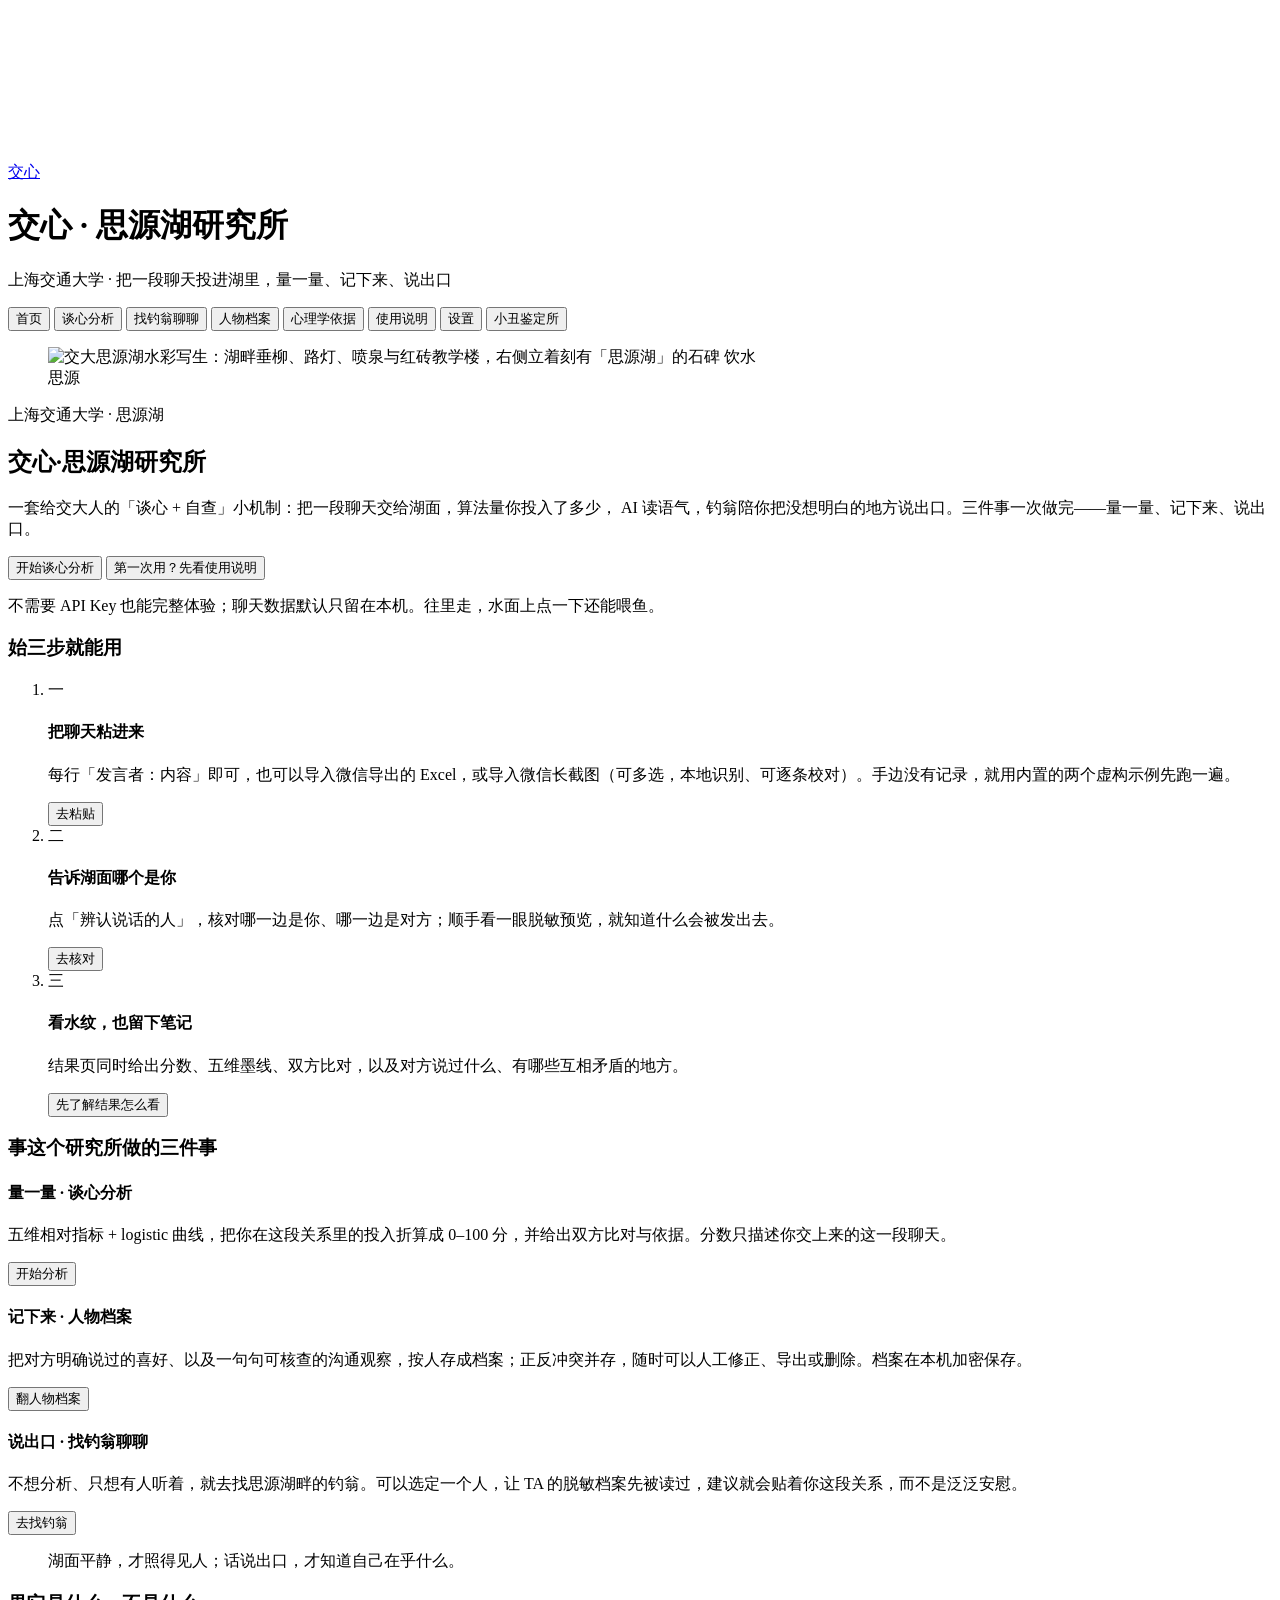
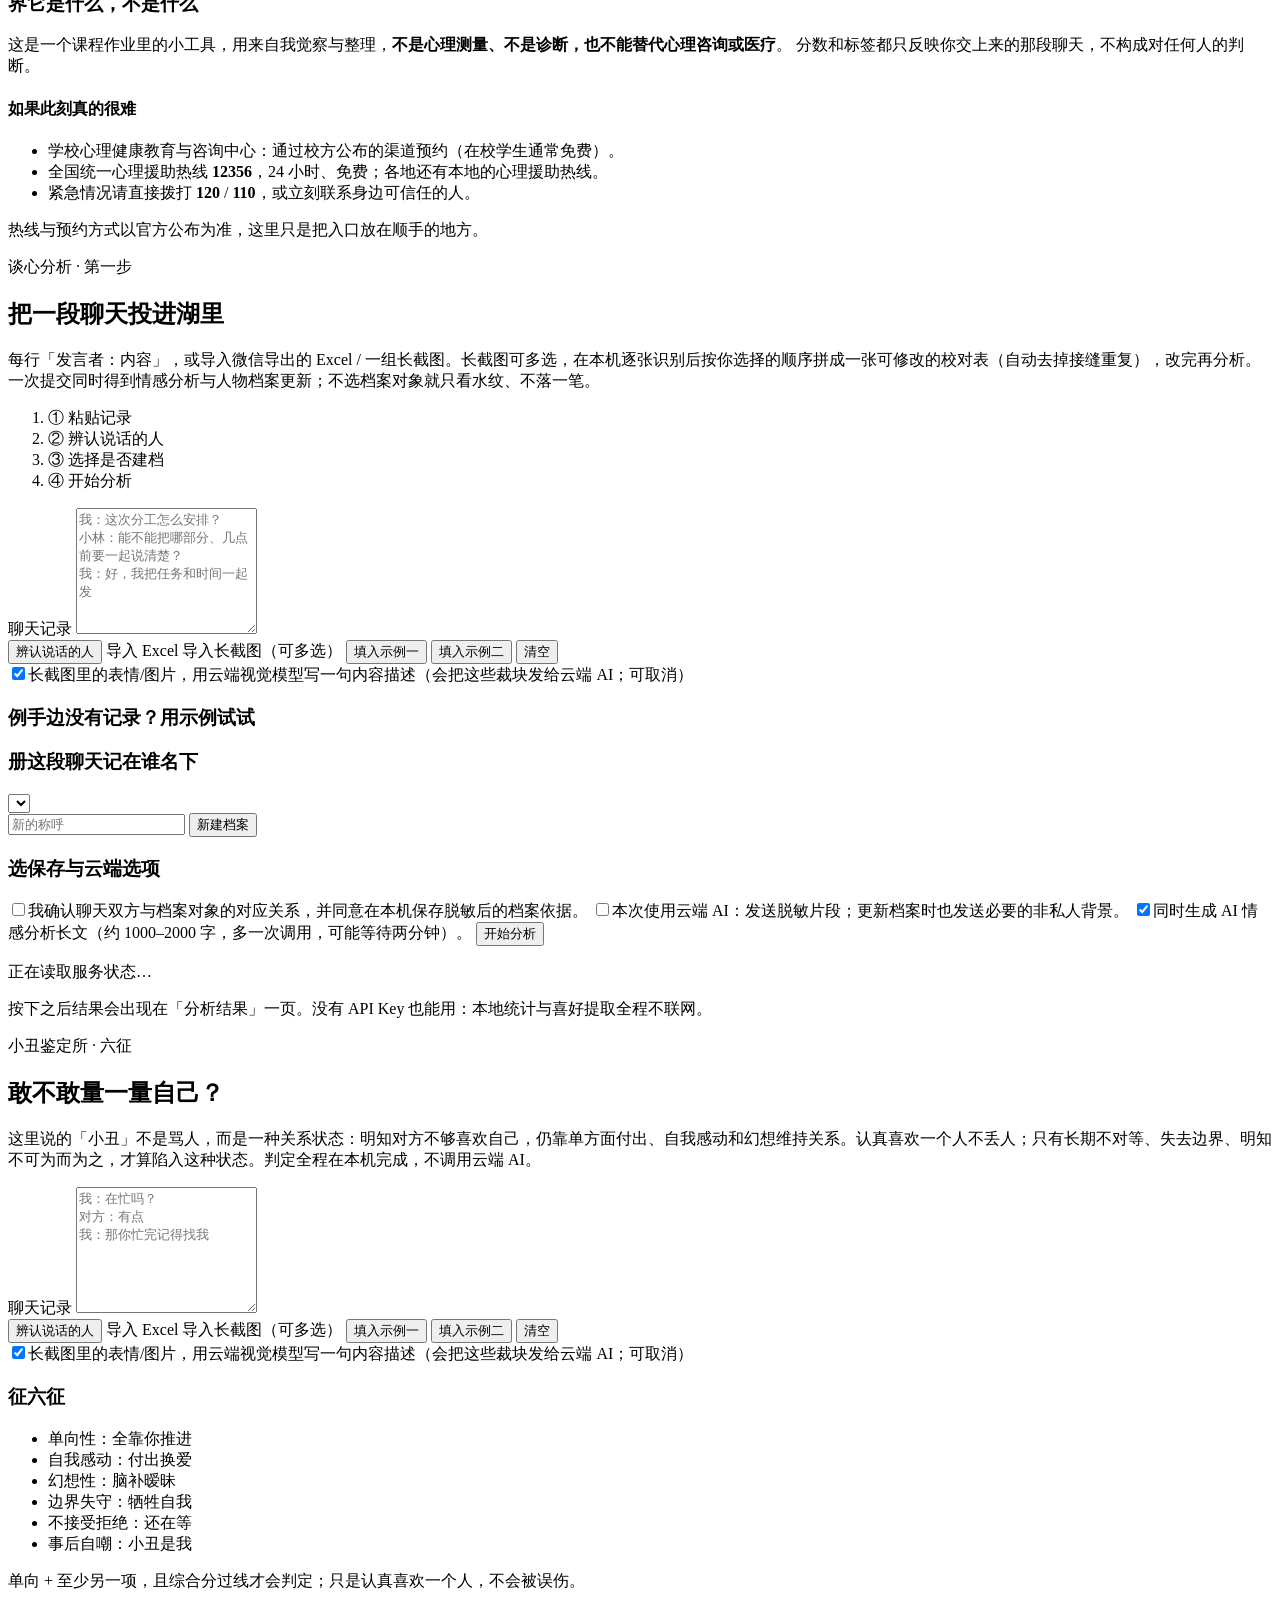
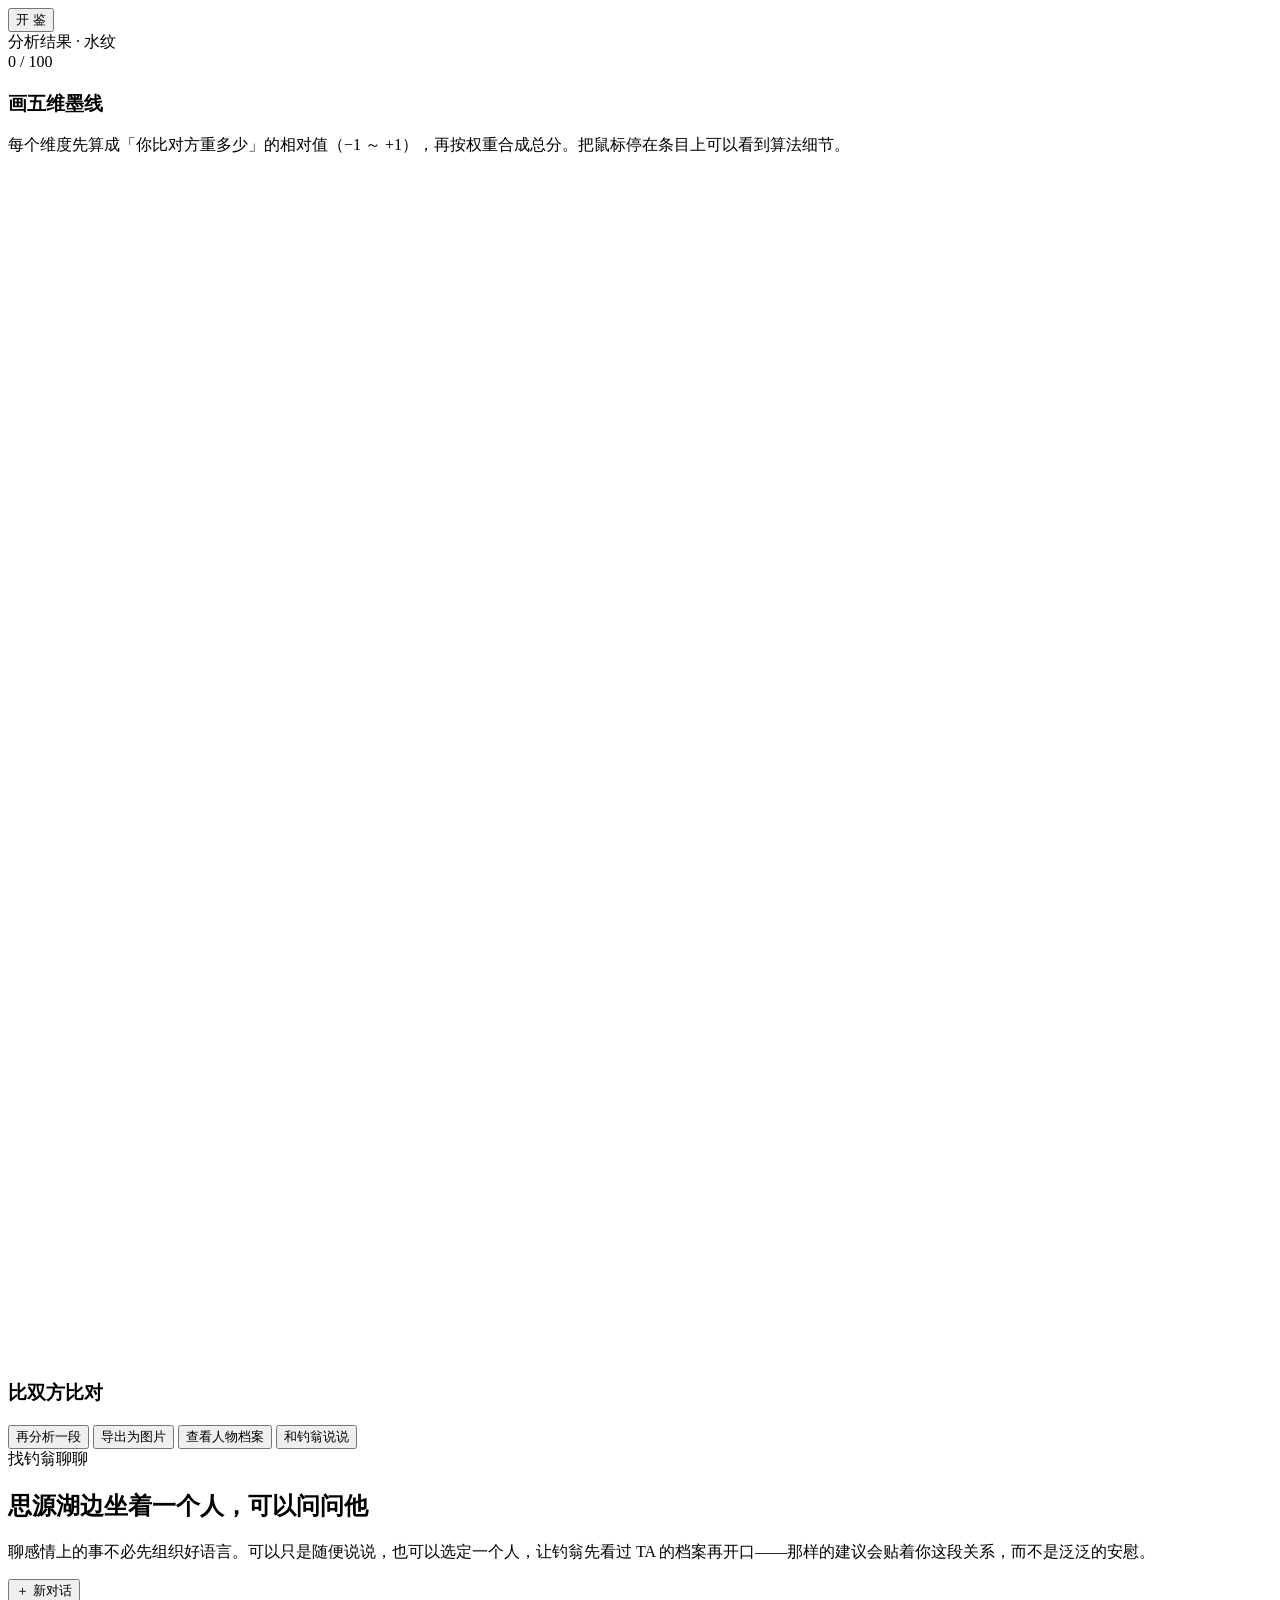
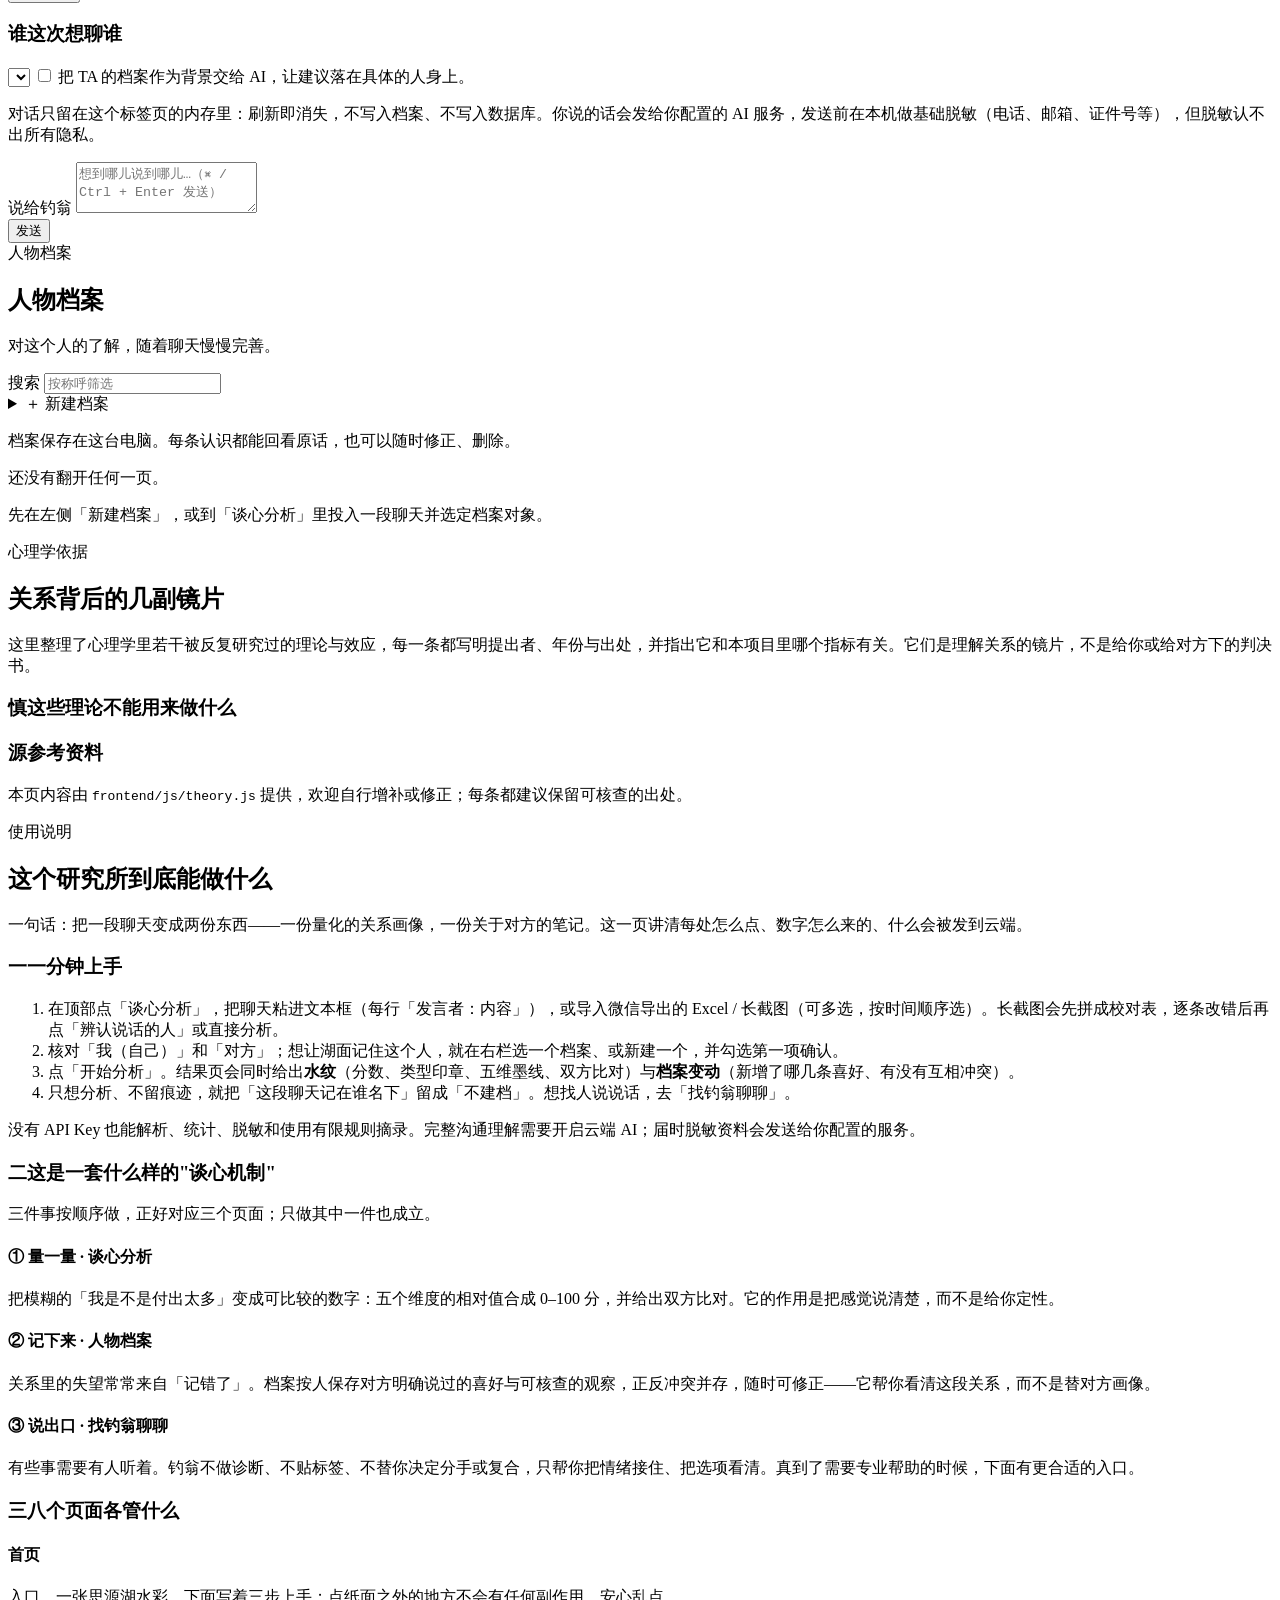
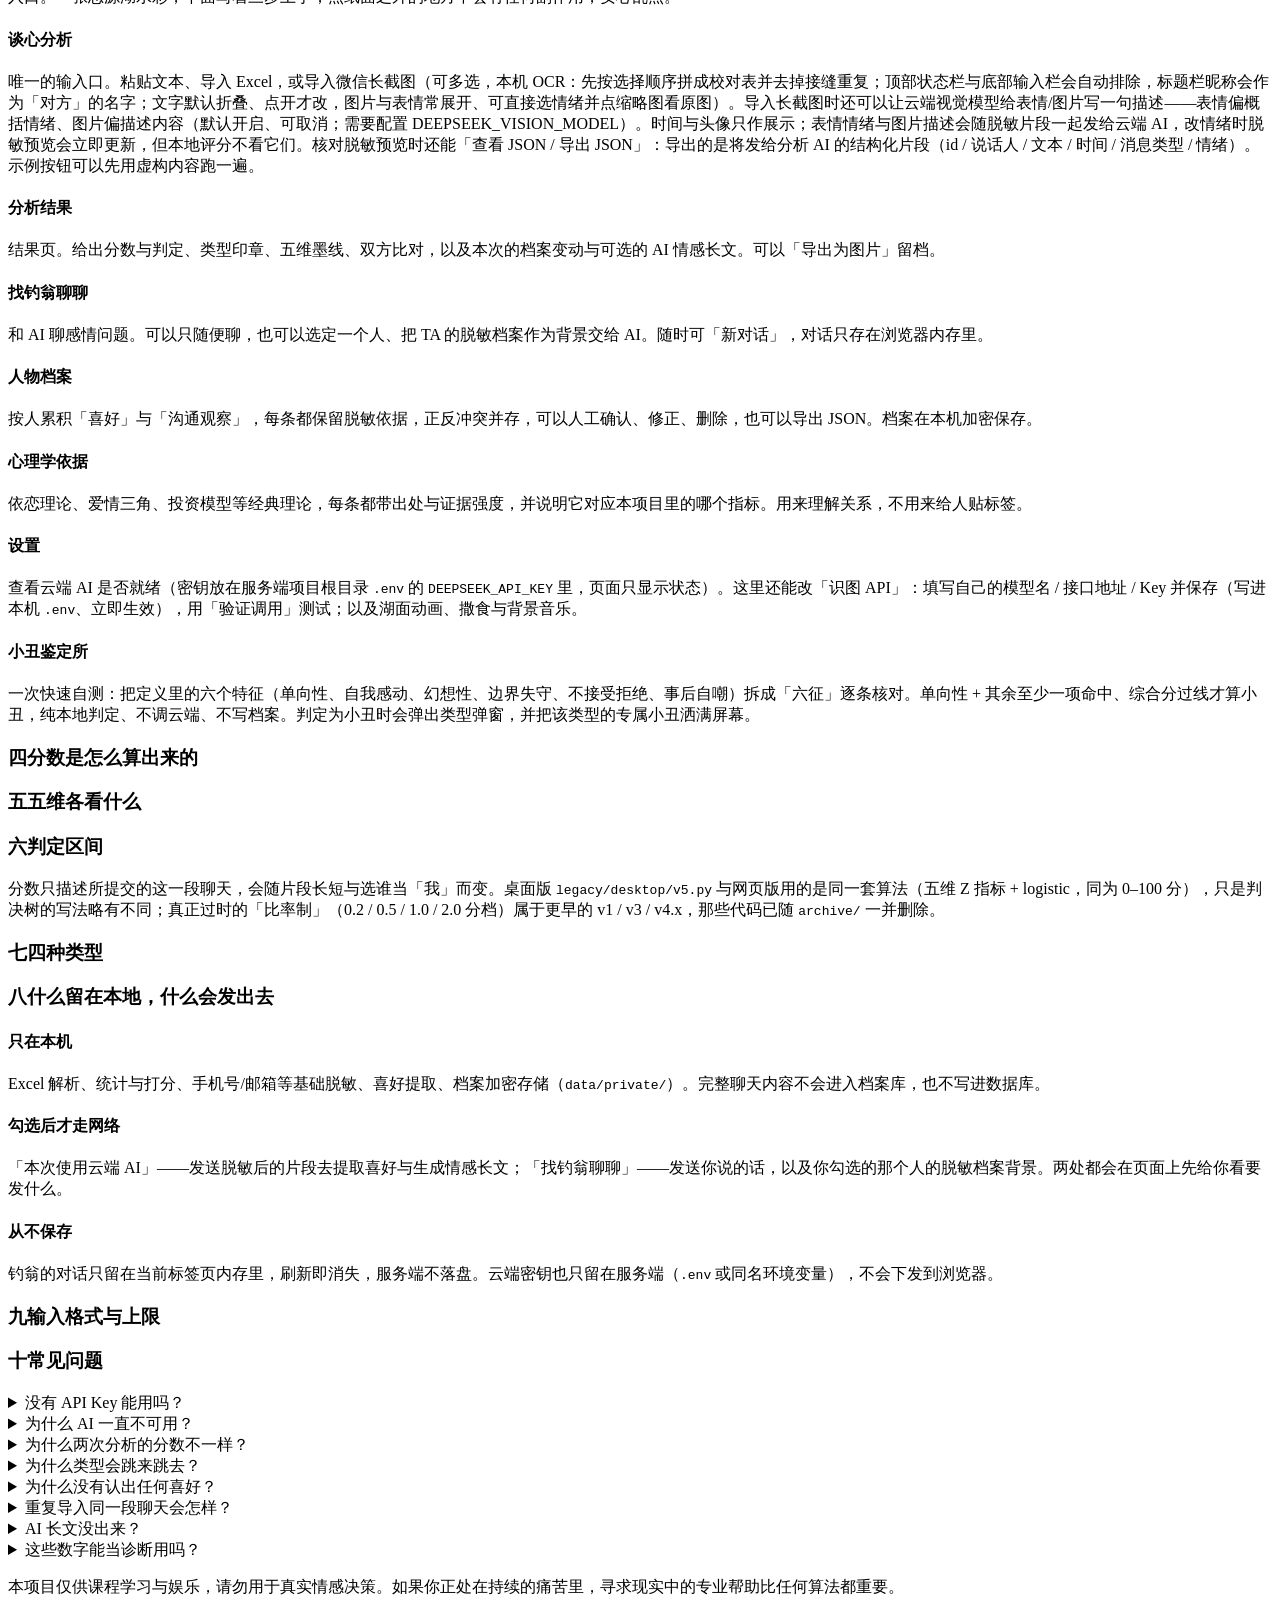
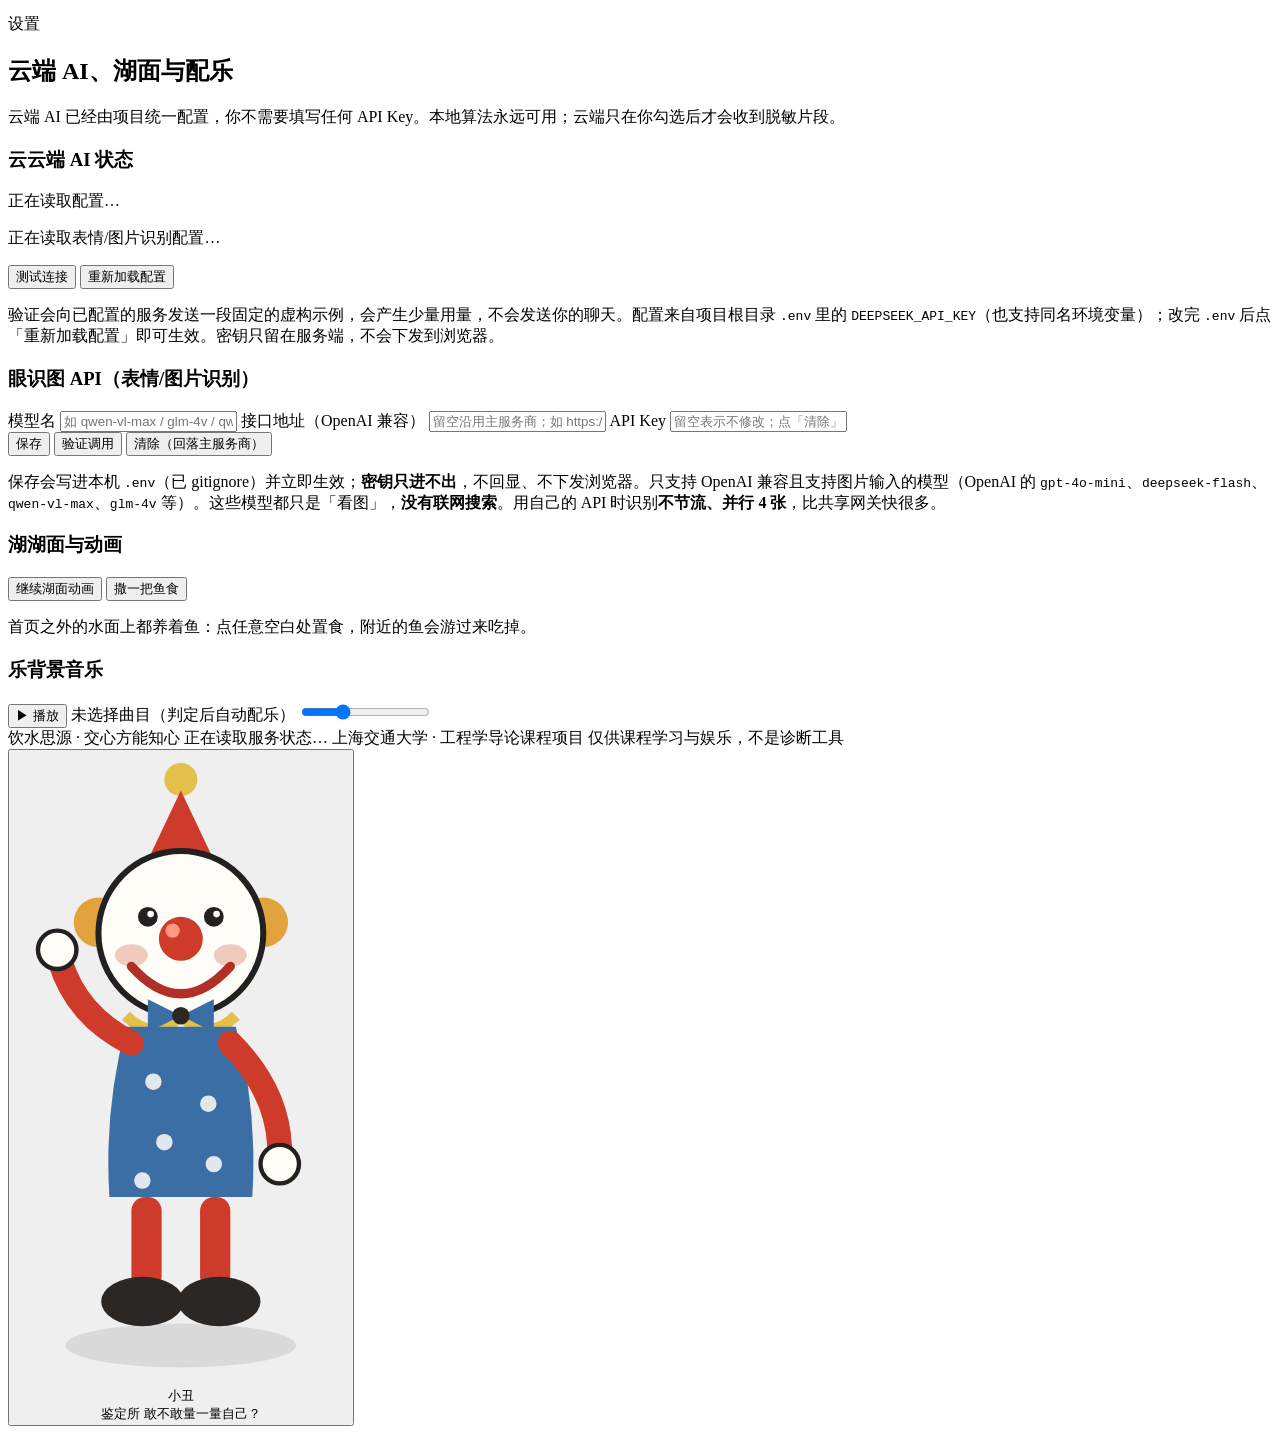
==== commit 5fcc2416: "识图与识别优化：AI JSON、可配置视觉 API、表情包识别修复 - 脱敏片段支持导出/查看 JSON；情感长文与类型判定改为向 AI 发送结构化 JSON（build_ai_payload）  -" ====
--- a/frontend/index.html
+++ b/frontend/index.html
@@ -182,6 +182,12 @@
               <p class="note">只有勾选云端 AI 时，下面这些片段才会发出去；档案只留脱敏引用。自动脱敏认不出所有隐私，请自行删去不愿处理的内容。</p>
               <pre id="redacted-preview"></pre>
             </details>
+            <div class="line-actions">
+              <button type="button" id="toggle-json" class="line-btn quiet">查看 JSON</button>
+              <button type="button" id="export-json" class="line-btn quiet">导出 JSON</button>
+              <span class="note">导出/查看的是将发给云端分析 AI 的脱敏片段</span>
+            </div>
+            <pre id="redacted-json" hidden></pre>
           </div>
 
           <label class="field-label" for="chat-text">聊天记录</label>
@@ -202,9 +208,15 @@
             <span id="message-count" class="note"></span>
           </div>
 
+          <label class="check" id="describe-row"><input type="checkbox" id="describe-images" checked><span id="describe-text">长截图里的表情/图片，用云端视觉模型写一句内容描述（会把这些裁块发给云端 AI；可取消）</span></label>
+
           <div id="ocr-review" hidden>
             <p class="note" id="ocr-note"></p>
             <div id="ocr-avatars" class="ocr-avatars" hidden></div>
+            <div class="line-actions">
+              <button type="button" id="ocr-retry-vision" class="line-btn quiet" hidden>重新识别未概述的图片/表情</button>
+              <span id="ocr-vision-count" class="note"></span>
+            </div>
             <div id="ocr-table" class="ocr-table"></div>
           </div>
 
@@ -262,6 +274,8 @@
             <button type="button" id="joker-clear-chat" class="line-btn quiet">清空</button>
             <span id="joker-message-count" class="note"></span>
           </div>
+
+          <label class="check" id="joker-describe-row"><input type="checkbox" id="joker-describe-images" checked><span id="joker-describe-text">长截图里的表情/图片，用云端视觉模型写一句内容描述（会把这些裁块发给云端 AI；可取消）</span></label>
 
           <div id="joker-speaker-panel" hidden>
             <div class="two-up">
@@ -609,7 +623,7 @@
         </div>
         <div class="panel">
           <h4>谈心分析</h4>
-          <p>唯一的输入口。粘贴文本、导入 Excel，或导入微信长截图（可多选，本机 OCR：先按选择顺序拼成校对表并去掉接缝重复；顶部状态栏与底部输入栏会自动排除，标题栏昵称会作为「对方」的名字；文字默认折叠、点开才改，图片与表情常展开、可直接选情绪并点缩略图看原图）。时间与头像只作展示；表情情绪会随脱敏片段一起发给云端 AI，改情绪时脱敏预览会立即更新，但本地评分不看它。辨认说话的人、核对脱敏预览、决定这次是否写进档案、是否调用云端 AI。示例按钮可以先用虚构内容跑一遍。</p>
+          <p>唯一的输入口。粘贴文本、导入 Excel，或导入微信长截图（可多选，本机 OCR：先按选择顺序拼成校对表并去掉接缝重复；顶部状态栏与底部输入栏会自动排除，标题栏昵称会作为「对方」的名字；文字默认折叠、点开才改，图片与表情常展开、可直接选情绪并点缩略图看原图）。导入长截图时还可以让云端视觉模型给表情/图片写一句描述——表情偏概括情绪、图片偏描述内容（默认开启、可取消；需要配置 DEEPSEEK_VISION_MODEL）。时间与头像只作展示；表情情绪与图片描述会随脱敏片段一起发给云端 AI，改情绪时脱敏预览会立即更新，但本地评分不看它们。核对脱敏预览时还能「查看 JSON / 导出 JSON」：导出的是将发给分析 AI 的结构化片段（id / 说话人 / 文本 / 时间 / 消息类型 / 情绪）。示例按钮可以先用虚构内容跑一遍。</p>
         </div>
         <div class="panel">
           <h4>分析结果</h4>
@@ -629,7 +643,7 @@
         </div>
         <div class="panel">
           <h4>设置</h4>
-          <p>查看云端 AI 是否就绪（密钥放在服务端项目根目录 <code>.env</code> 的 <code>DEEPSEEK_API_KEY</code> 里，页面只显示状态），以及湖面动画、撒食与背景音乐。</p>
+          <p>查看云端 AI 是否就绪（密钥放在服务端项目根目录 <code>.env</code> 的 <code>DEEPSEEK_API_KEY</code> 里，页面只显示状态）。这里还能改「识图 API」：填写自己的模型名 / 接口地址 / Key 并保存（写进本机 <code>.env</code>、立即生效），用「验证调用」测试；以及湖面动画、撒食与背景音乐。</p>
         </div>
         <div class="panel">
           <h4>小丑鉴定所</h4>
@@ -696,6 +710,7 @@
       <h3 class="block-title"><span>云</span>云端 AI 状态</h3>
       <div class="form-narrow">
         <p class="note" id="ai-config-state">正在读取配置…</p>
+        <p class="note" id="vision-config-state">正在读取表情/图片识别配置…</p>
         <div class="line-actions">
           <button type="button" id="ai-test-btn" class="line-btn">测试连接</button>
           <button type="button" id="ai-reload-btn" class="line-btn quiet">重新加载配置</button>
@@ -704,9 +719,26 @@
         <p class="note">验证会向已配置的服务发送一段固定的虚构示例，会产生少量用量，不会发送你的聊天。配置来自项目根目录 <code>.env</code> 里的 <code>DEEPSEEK_API_KEY</code>（也支持同名环境变量）；改完 <code>.env</code> 后点「重新加载配置」即可生效。密钥只留在服务端，不会下发到浏览器。</p>
       </div>
 
+      <h3 class="block-title"><span>眼</span>识图 API（表情/图片识别）</h3>
+      <div class="form-narrow">
+        <label class="field-label" for="vision-model">模型名</label>
+        <input id="vision-model" placeholder="如 qwen-vl-max / glm-4v / qwen3.8-27b" maxlength="128" autocomplete="off">
+        <label class="field-label" for="vision-base">接口地址（OpenAI 兼容）</label>
+        <input id="vision-base" placeholder="留空沿用主服务商；如 https://dashscope.aliyuncs.com/compatible-mode/v1" maxlength="300" autocomplete="off">
+        <label class="field-label" for="vision-key">API Key</label>
+        <input id="vision-key" type="password" placeholder="留空表示不修改；点「清除」可回落主 Key" maxlength="300" autocomplete="new-password">
+        <div class="line-actions">
+          <button type="button" id="vision-save" class="line-btn">保存</button>
+          <button type="button" id="vision-test" class="line-btn quiet">验证调用</button>
+          <button type="button" id="vision-clear" class="line-btn quiet">清除（回落主服务商）</button>
+          <span class="note" id="vision-msg"></span>
+        </div>
+        <p class="note">保存会写进本机 <code>.env</code>（已 gitignore）并立即生效；<b>密钥只进不出</b>，不回显、不下发浏览器。只支持 OpenAI 兼容且支持图片输入的模型（OpenAI 的 <code>gpt-4o-mini</code>、<code>deepseek-flash</code>、<code>qwen-vl-max</code>、<code>glm-4v</code> 等）。这些模型都只是「看图」，<b>没有联网搜索</b>。用自己的 API 时识别<b>不节流、并行 4 张</b>，比共享网关快很多。</p>
+      </div>
+
       <h3 class="block-title"><span>湖</span>湖面与动画</h3>
       <div class="line-actions">
-        <button type="button" id="pond-toggle" class="line-btn quiet">暂停湖面动画</button>
+        <button type="button" id="pond-toggle" class="line-btn quiet">继续湖面动画</button>
         <button type="button" id="pond-scatter" class="line-btn quiet">撒一把鱼食</button>
       </div>
       <p class="note">首页之外的水面上都养着鱼：点任意空白处置食，附近的鱼会游过来吃掉。</p>
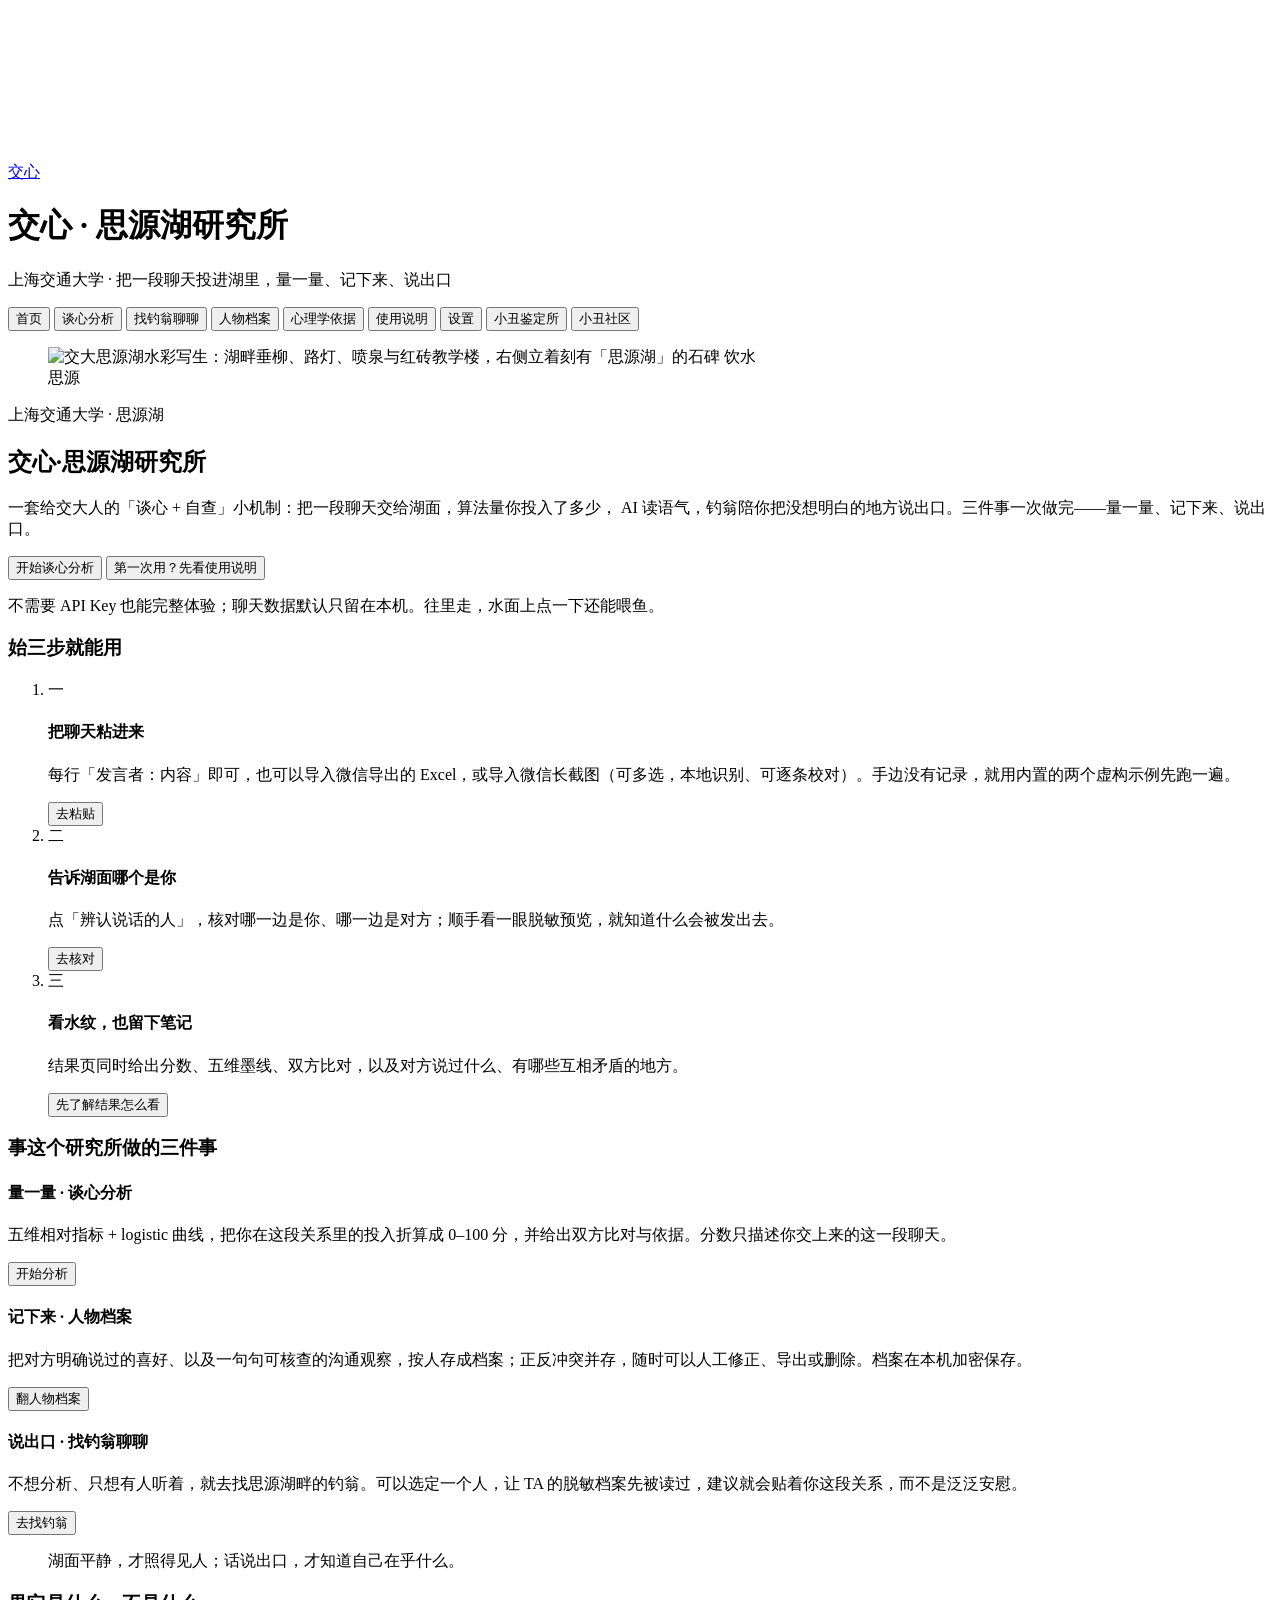
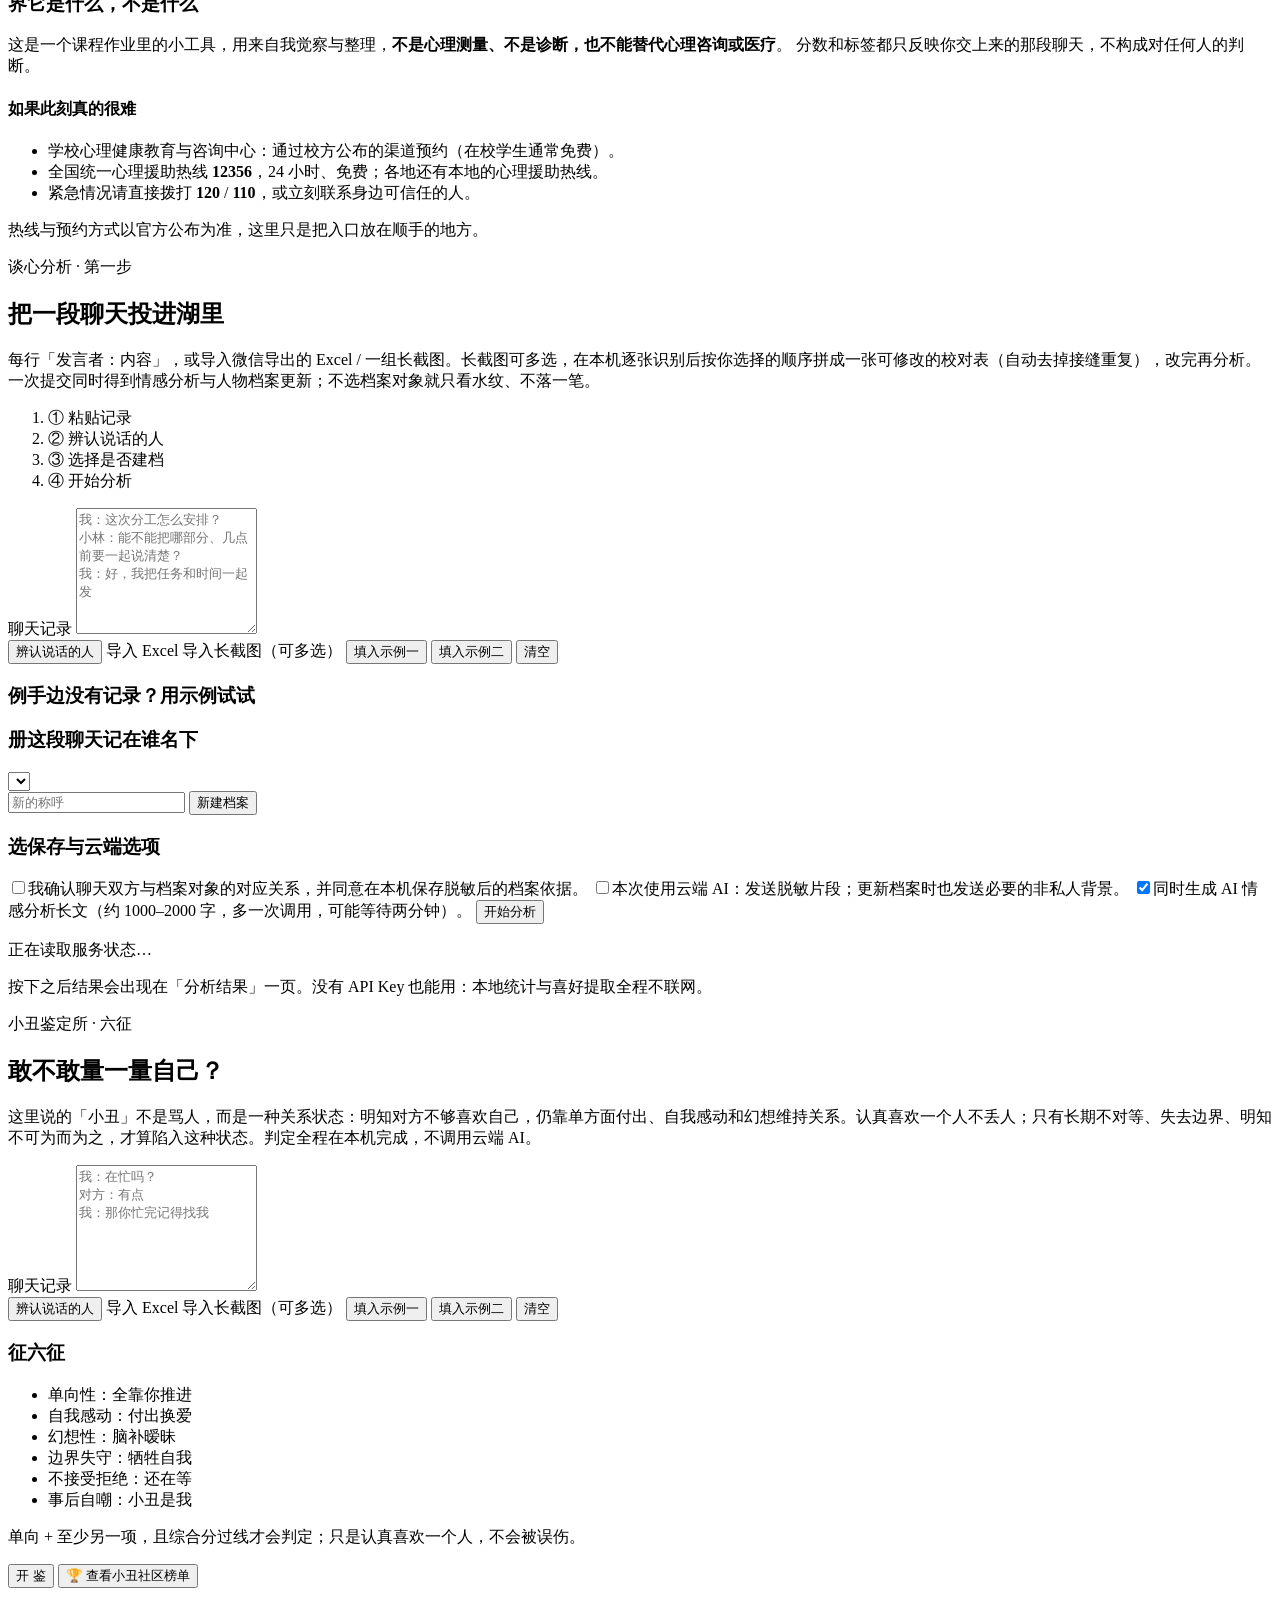
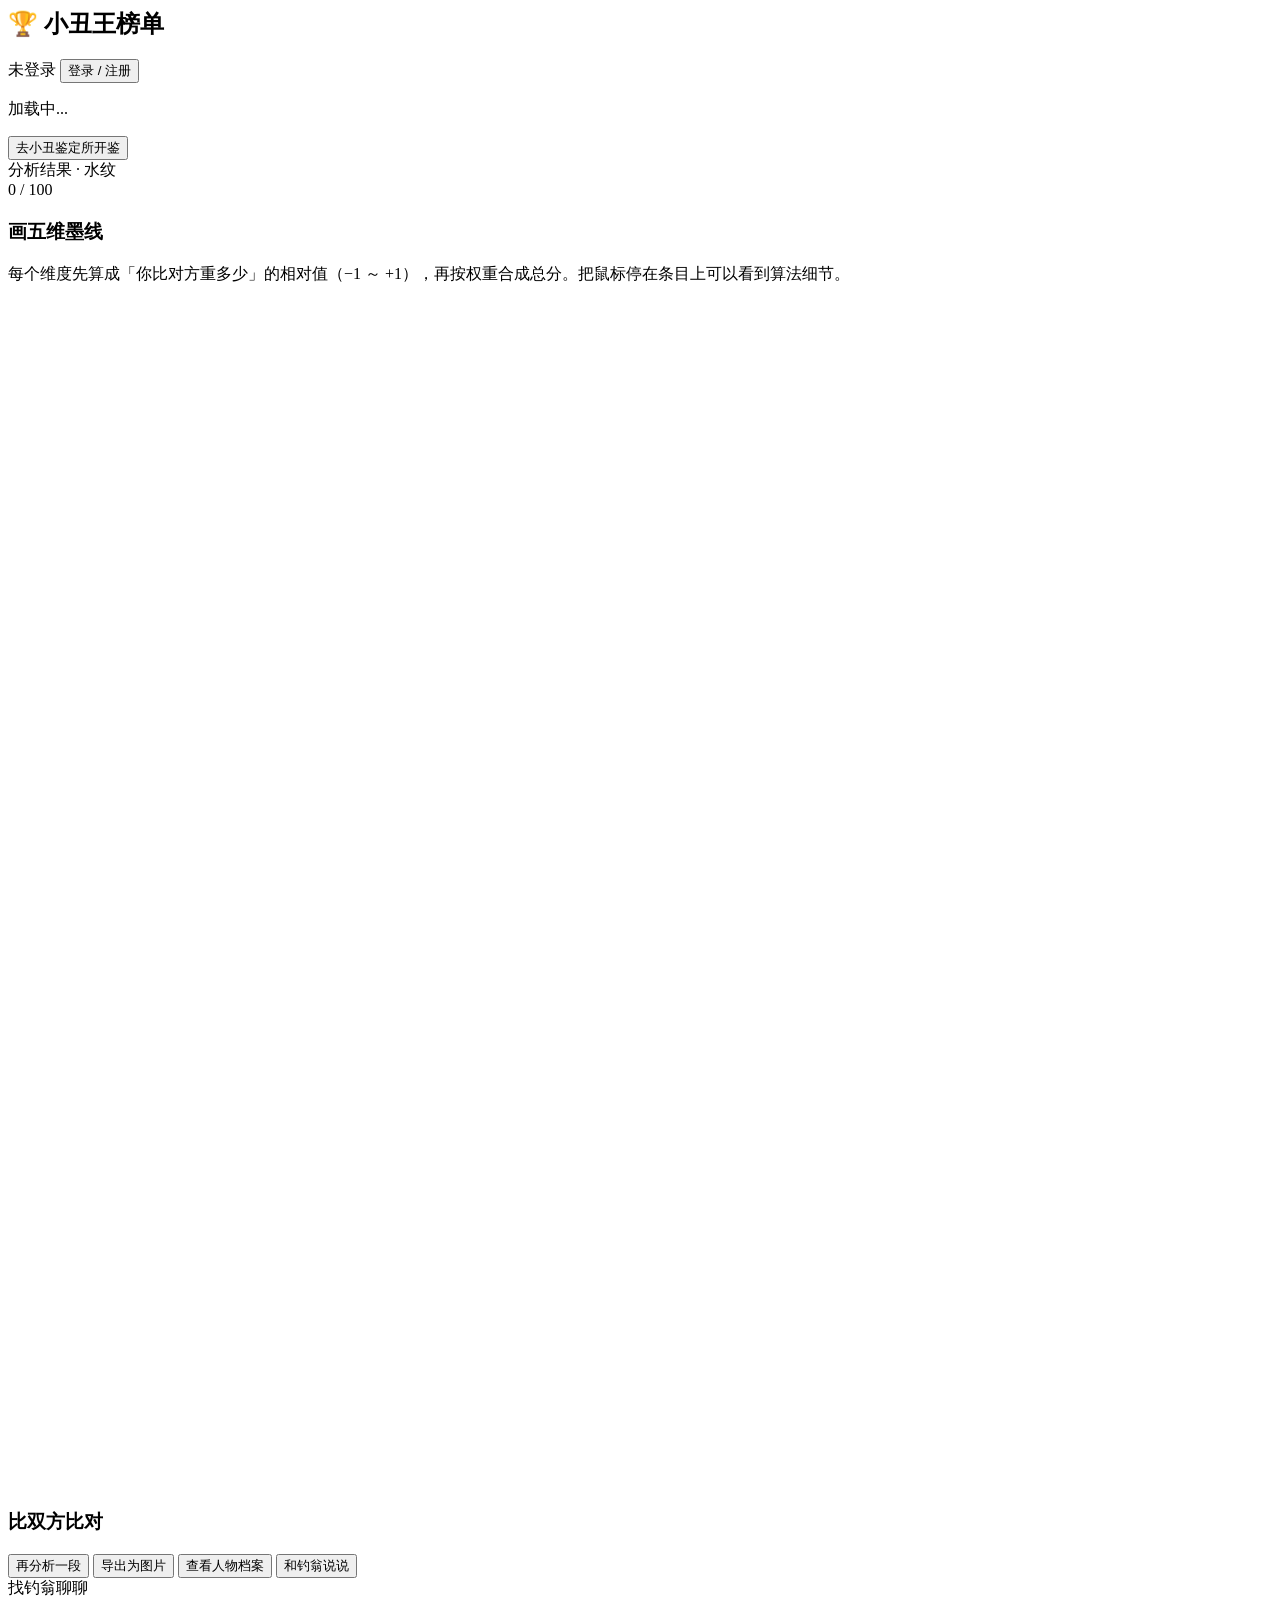
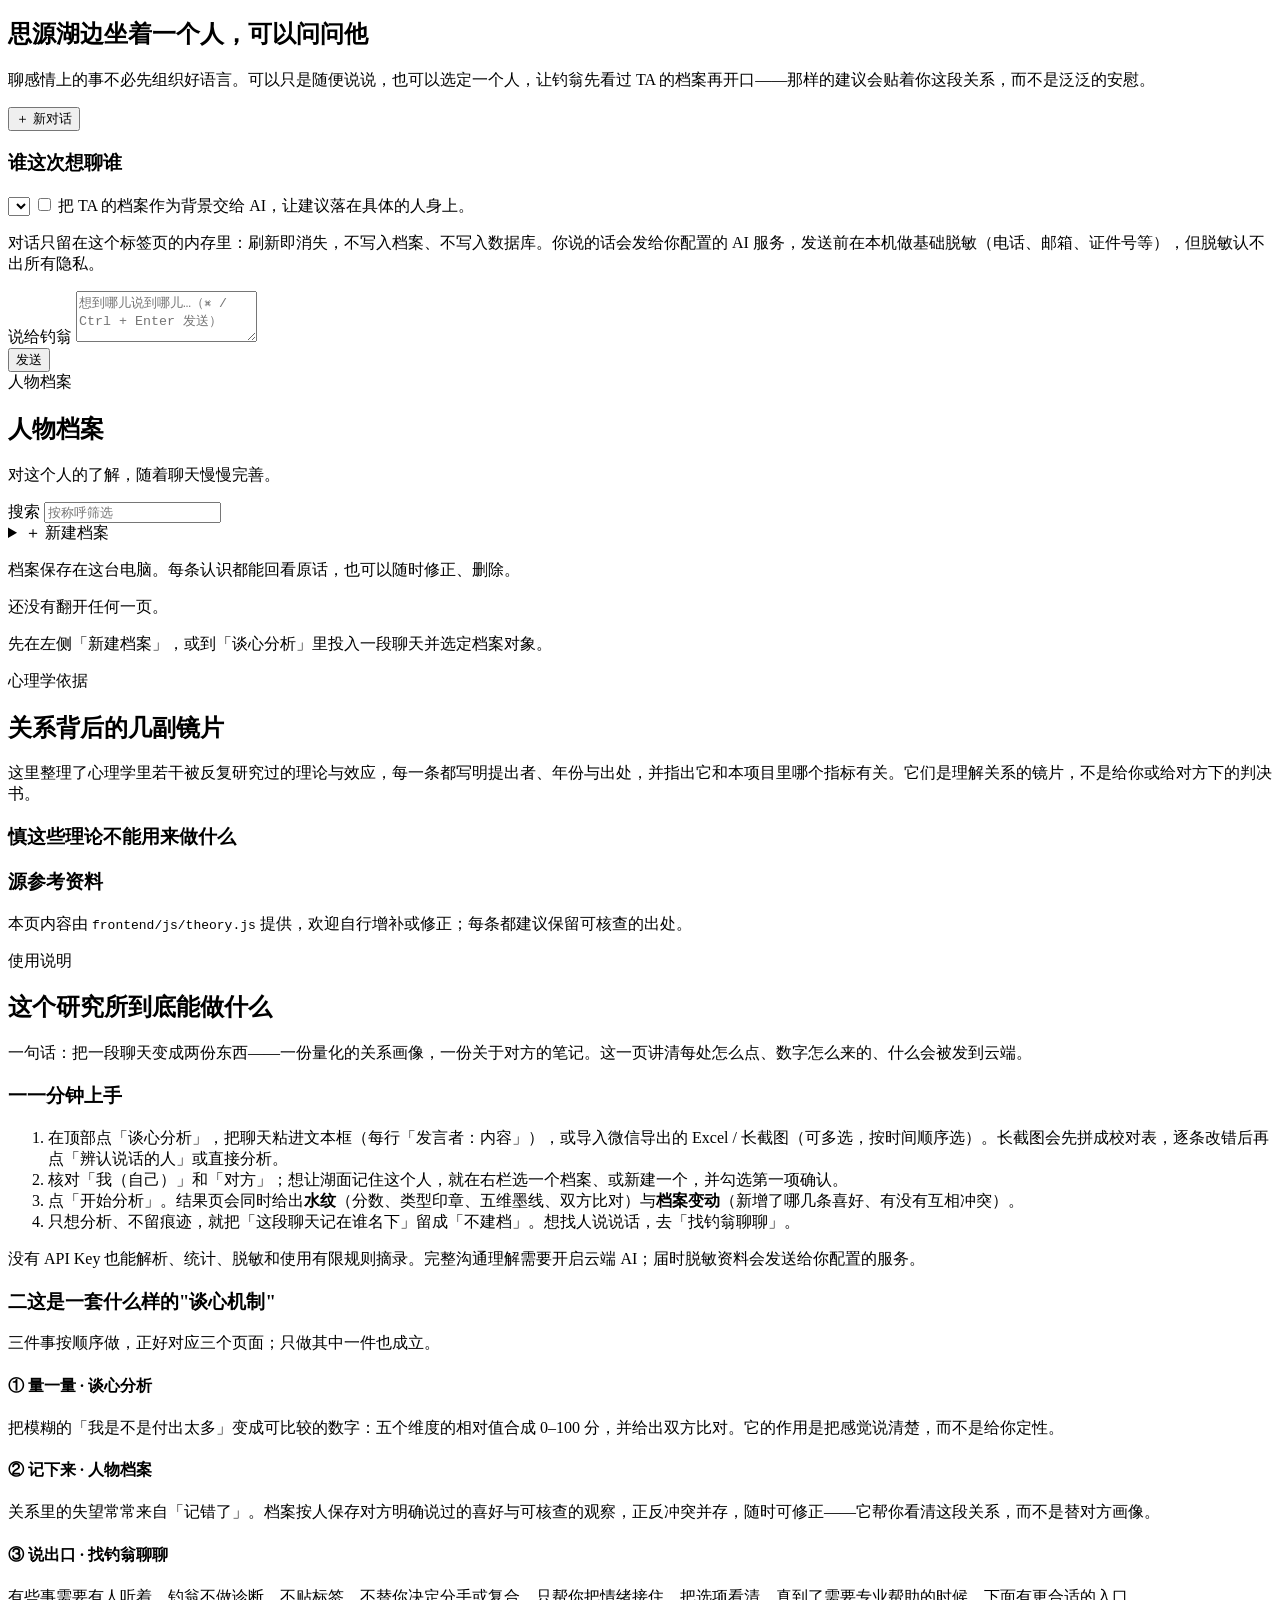
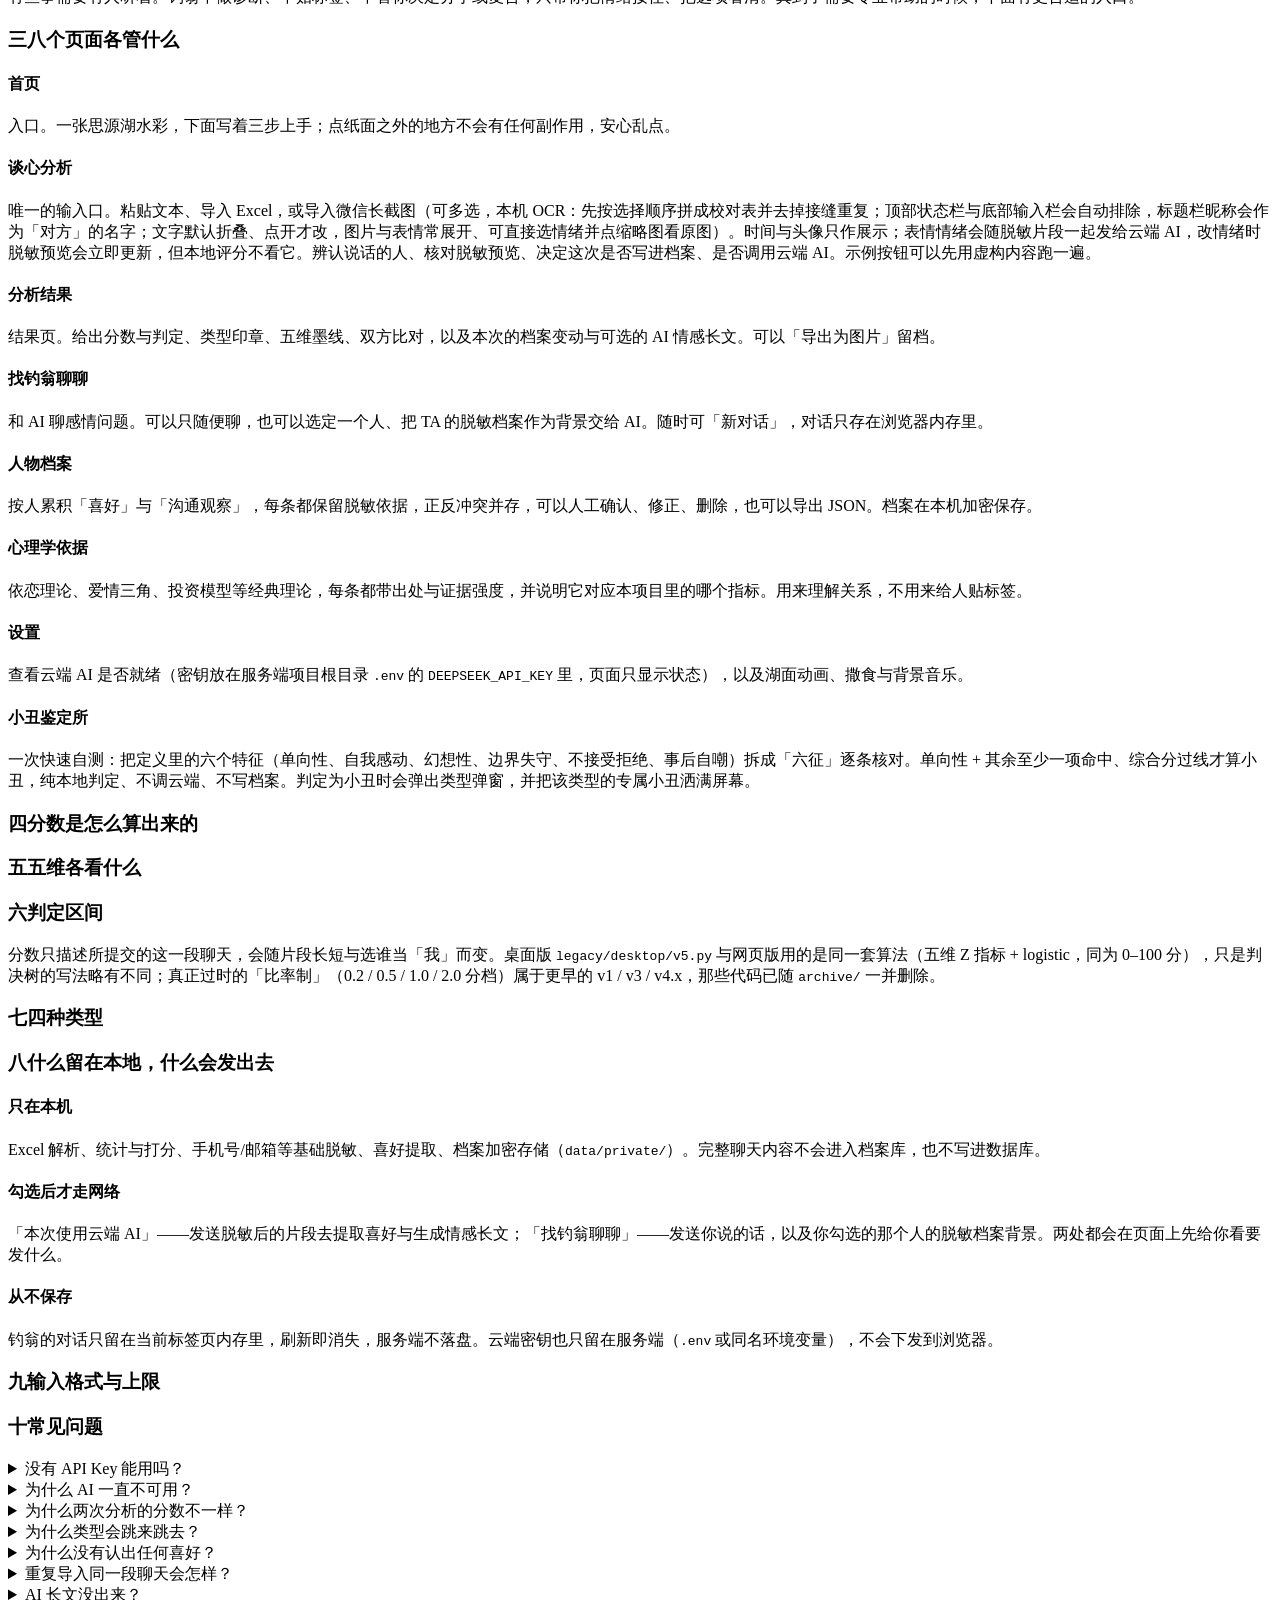
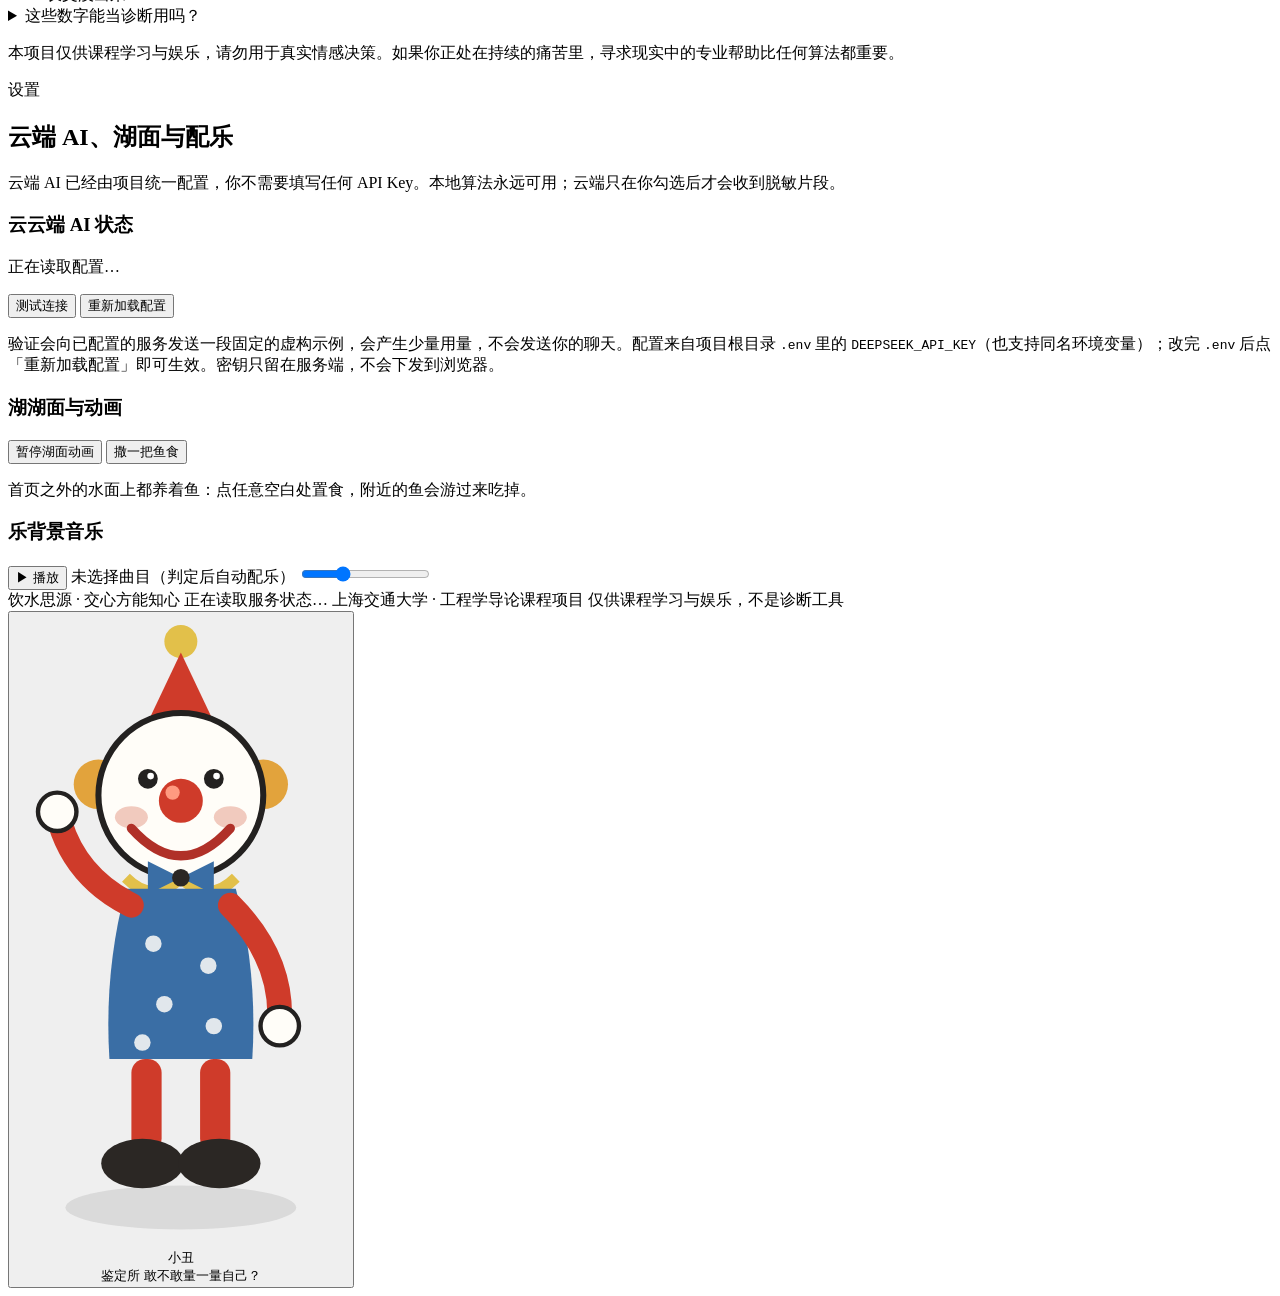
==== commit 4e821b9c: "小丑社区：排行榜、登录注册、六型头像、局域网共享模式 - 新增小丑社区：榜单/评论/上传小丑值（需登录） - 注册需从六型小丑形象中选一个作为头像，榜单显示头像 - 密码 PBKDF2 加盐哈希，本机" ====
--- a/frontend/index.html
+++ b/frontend/index.html
@@ -1,4 +1,4 @@
-<!DOCTYPE html>
+﻿<!DOCTYPE html>
 <html lang="zh-CN">
 <head>
 <meta charset="UTF-8">
@@ -7,8 +7,9 @@
 <meta name="description" content="交心 · 思源湖研究所：把一段聊天交给思源湖，算法量投入，AI 读语气，湖畔的钓翁陪你把它想明白。上海交通大学工程学导论课程项目。">
 <meta name="theme-color" content="#f4f0e6">
 <link rel="icon" type="image/svg+xml" href="/static/favicon.svg">
-<link rel="stylesheet" href="/static/css/ink.css?v=archive-focus-6.2">
+<link rel="stylesheet" href="/static/css/ink.css?v=community-1.7">
 <link rel="stylesheet" href="/static/css/dossier.css?v=archive-focus-6.2">
+<link rel="stylesheet" href="/static/css/community.css?v=community-1.7">
 </head>
 <body data-view="pond">
 
@@ -44,6 +45,8 @@
       <button type="button" data-go="config" title="云端 AI 状态、湖面动画与背景音乐">设置</button>
       <i aria-hidden="true"></i>
       <button type="button" data-go="joker" class="nav-joker" title="小丑鉴定所：用六征量一量自己">小丑鉴定所<span class="nav-ping" aria-hidden="true"></span></button>
+      <i aria-hidden="true"></i>
+      <button type="button" data-go="community" title="查看小丑王榜单">小丑社区</button>
     </nav>
 
   </header>
@@ -182,12 +185,6 @@
               <p class="note">只有勾选云端 AI 时，下面这些片段才会发出去；档案只留脱敏引用。自动脱敏认不出所有隐私，请自行删去不愿处理的内容。</p>
               <pre id="redacted-preview"></pre>
             </details>
-            <div class="line-actions">
-              <button type="button" id="toggle-json" class="line-btn quiet">查看 JSON</button>
-              <button type="button" id="export-json" class="line-btn quiet">导出 JSON</button>
-              <span class="note">导出/查看的是将发给云端分析 AI 的脱敏片段</span>
-            </div>
-            <pre id="redacted-json" hidden></pre>
           </div>
 
           <label class="field-label" for="chat-text">聊天记录</label>
@@ -208,15 +205,9 @@
             <span id="message-count" class="note"></span>
           </div>
 
-          <label class="check" id="describe-row"><input type="checkbox" id="describe-images" checked><span id="describe-text">长截图里的表情/图片，用云端视觉模型写一句内容描述（会把这些裁块发给云端 AI；可取消）</span></label>
-
           <div id="ocr-review" hidden>
             <p class="note" id="ocr-note"></p>
             <div id="ocr-avatars" class="ocr-avatars" hidden></div>
-            <div class="line-actions">
-              <button type="button" id="ocr-retry-vision" class="line-btn quiet" hidden>重新识别未概述的图片/表情</button>
-              <span id="ocr-vision-count" class="note"></span>
-            </div>
             <div id="ocr-table" class="ocr-table"></div>
           </div>
 
@@ -274,8 +265,6 @@
             <button type="button" id="joker-clear-chat" class="line-btn quiet">清空</button>
             <span id="joker-message-count" class="note"></span>
           </div>
-
-          <label class="check" id="joker-describe-row"><input type="checkbox" id="joker-describe-images" checked><span id="joker-describe-text">长截图里的表情/图片，用云端视觉模型写一句内容描述（会把这些裁块发给云端 AI；可取消）</span></label>
 
           <div id="joker-speaker-panel" hidden>
             <div class="two-up">
@@ -309,9 +298,84 @@
           </ul>
           <p class="note">单向 + 至少另一项，且综合分过线才会判定；只是认真喜欢一个人，不会被误伤。</p>
           <button type="button" id="joker-run-btn" class="seal-btn wide joker-run">开 鉴</button>
+          <button type="button" id="joker-goto-community" class="line-btn wide joker-goto-community">🏆 查看小丑社区榜单</button>
         </aside>
       </div>
     </section>
+
+    <!-- ==================================================================
+         小丑社区 · 排行榜与评论
+         ================================================================== -->
+    <section class="view" data-view="community">
+      <div class="clown-parade" id="clown-parade" aria-hidden="true"></div>
+      <div class="community-head">
+        <h2>🏆 小丑王榜单</h2>
+        <div class="community-account" id="community-account">
+          <span id="community-user" class="community-user">未登录</span>
+          <button type="button" id="btn-auth" class="line-btn quiet">登录 / 注册</button>
+        </div>
+      </div>
+
+      <div id="leaderboard-list" class="leaderboard-list">
+        <p class="loading-note">加载中...</p>
+      </div>
+
+      <div id="pagination" class="pagination" hidden>
+        <button id="prev-page" class="line-btn quiet">上一页</button>
+        <span id="page-info"></span>
+        <button id="next-page" class="line-btn quiet">下一页</button>
+      </div>
+
+      <button id="btn-go-joker" class="seal-btn wide">去小丑鉴定所开鉴</button>
+    </section>
+
+    <!-- 评论模态框 -->
+    <div id="comments-modal" class="modal" hidden>
+      <div class="modal-content">
+        <span class="close" id="close-comments">&times;</span>
+        <h3 id="modal-entry-title"></h3>
+        <div id="comments-list" class="comments-list"></div>
+        <div class="comment-form">
+          <textarea id="comment-input" rows="3" placeholder="写下你的评论（50 字以内）" maxlength="50"></textarea>
+          <button id="btn-post-comment" class="seal-btn">发布评论</button>
+          <p class="note" id="comment-hint"></p>
+        </div>
+      </div>
+    </div>
+
+    <!-- 提交评分模态框（从鉴定结果进入） -->
+    <div id="submit-modal" class="modal" hidden>
+      <div class="modal-content">
+        <span class="close" id="close-submit">&times;</span>
+        <h3>把这次鉴定结果送上榜单</h3>
+        <div class="result-preview" id="submit-preview"></div>
+        <p class="note">将以 <b id="submit-who">你的账号</b> 的名义上榜。</p>
+        <button id="btn-confirm-submit" class="seal-btn wide">确认提交</button>
+      </div>
+    </div>
+
+    <!-- 登录 / 注册模态框 -->
+    <div id="auth-modal" class="modal" hidden>
+      <div class="modal-content">
+        <span class="close" id="close-auth">&times;</span>
+        <h3 id="auth-title">登录</h3>
+        <div class="form-group">
+          <label for="auth-username">用户名：</label>
+          <input type="text" id="auth-username" placeholder="2–20 个字符" maxlength="20" autocomplete="username">
+        </div>
+        <div class="form-group">
+          <label for="auth-password">密码（6 位数字）：</label>
+          <input type="password" id="auth-password" placeholder="6 位数字" maxlength="6" inputmode="numeric" autocomplete="current-password">
+        </div>
+        <div class="form-group" id="avatar-picker-group" hidden>
+          <label>选一个头像（小丑形象）：</label>
+          <div class="avatar-picker" id="avatar-picker"></div>
+        </div>
+        <p class="auth-error" id="auth-error" hidden></p>
+        <button id="btn-auth-submit" class="seal-btn wide">登录</button>
+        <p class="auth-switch">还没有账号？<a href="#" id="link-auth-switch">去注册</a></p>
+      </div>
+    </div>
 
     <!-- ==================================================================
          分析结果 · 水纹与档案变动
@@ -623,7 +687,7 @@
         </div>
         <div class="panel">
           <h4>谈心分析</h4>
-          <p>唯一的输入口。粘贴文本、导入 Excel，或导入微信长截图（可多选，本机 OCR：先按选择顺序拼成校对表并去掉接缝重复；顶部状态栏与底部输入栏会自动排除，标题栏昵称会作为「对方」的名字；文字默认折叠、点开才改，图片与表情常展开、可直接选情绪并点缩略图看原图）。导入长截图时还可以让云端视觉模型给表情/图片写一句描述——表情偏概括情绪、图片偏描述内容（默认开启、可取消；需要配置 DEEPSEEK_VISION_MODEL）。时间与头像只作展示；表情情绪与图片描述会随脱敏片段一起发给云端 AI，改情绪时脱敏预览会立即更新，但本地评分不看它们。核对脱敏预览时还能「查看 JSON / 导出 JSON」：导出的是将发给分析 AI 的结构化片段（id / 说话人 / 文本 / 时间 / 消息类型 / 情绪）。示例按钮可以先用虚构内容跑一遍。</p>
+          <p>唯一的输入口。粘贴文本、导入 Excel，或导入微信长截图（可多选，本机 OCR：先按选择顺序拼成校对表并去掉接缝重复；顶部状态栏与底部输入栏会自动排除，标题栏昵称会作为「对方」的名字；文字默认折叠、点开才改，图片与表情常展开、可直接选情绪并点缩略图看原图）。时间与头像只作展示；表情情绪会随脱敏片段一起发给云端 AI，改情绪时脱敏预览会立即更新，但本地评分不看它。辨认说话的人、核对脱敏预览、决定这次是否写进档案、是否调用云端 AI。示例按钮可以先用虚构内容跑一遍。</p>
         </div>
         <div class="panel">
           <h4>分析结果</h4>
@@ -643,7 +707,7 @@
         </div>
         <div class="panel">
           <h4>设置</h4>
-          <p>查看云端 AI 是否就绪（密钥放在服务端项目根目录 <code>.env</code> 的 <code>DEEPSEEK_API_KEY</code> 里，页面只显示状态）。这里还能改「识图 API」：填写自己的模型名 / 接口地址 / Key 并保存（写进本机 <code>.env</code>、立即生效），用「验证调用」测试；以及湖面动画、撒食与背景音乐。</p>
+          <p>查看云端 AI 是否就绪（密钥放在服务端项目根目录 <code>.env</code> 的 <code>DEEPSEEK_API_KEY</code> 里，页面只显示状态），以及湖面动画、撒食与背景音乐。</p>
         </div>
         <div class="panel">
           <h4>小丑鉴定所</h4>
@@ -710,7 +774,6 @@
       <h3 class="block-title"><span>云</span>云端 AI 状态</h3>
       <div class="form-narrow">
         <p class="note" id="ai-config-state">正在读取配置…</p>
-        <p class="note" id="vision-config-state">正在读取表情/图片识别配置…</p>
         <div class="line-actions">
           <button type="button" id="ai-test-btn" class="line-btn">测试连接</button>
           <button type="button" id="ai-reload-btn" class="line-btn quiet">重新加载配置</button>
@@ -719,26 +782,9 @@
         <p class="note">验证会向已配置的服务发送一段固定的虚构示例，会产生少量用量，不会发送你的聊天。配置来自项目根目录 <code>.env</code> 里的 <code>DEEPSEEK_API_KEY</code>（也支持同名环境变量）；改完 <code>.env</code> 后点「重新加载配置」即可生效。密钥只留在服务端，不会下发到浏览器。</p>
       </div>
 
-      <h3 class="block-title"><span>眼</span>识图 API（表情/图片识别）</h3>
-      <div class="form-narrow">
-        <label class="field-label" for="vision-model">模型名</label>
-        <input id="vision-model" placeholder="如 qwen-vl-max / glm-4v / qwen3.8-27b" maxlength="128" autocomplete="off">
-        <label class="field-label" for="vision-base">接口地址（OpenAI 兼容）</label>
-        <input id="vision-base" placeholder="留空沿用主服务商；如 https://dashscope.aliyuncs.com/compatible-mode/v1" maxlength="300" autocomplete="off">
-        <label class="field-label" for="vision-key">API Key</label>
-        <input id="vision-key" type="password" placeholder="留空表示不修改；点「清除」可回落主 Key" maxlength="300" autocomplete="new-password">
-        <div class="line-actions">
-          <button type="button" id="vision-save" class="line-btn">保存</button>
-          <button type="button" id="vision-test" class="line-btn quiet">验证调用</button>
-          <button type="button" id="vision-clear" class="line-btn quiet">清除（回落主服务商）</button>
-          <span class="note" id="vision-msg"></span>
-        </div>
-        <p class="note">保存会写进本机 <code>.env</code>（已 gitignore）并立即生效；<b>密钥只进不出</b>，不回显、不下发浏览器。只支持 OpenAI 兼容且支持图片输入的模型（OpenAI 的 <code>gpt-4o-mini</code>、<code>deepseek-flash</code>、<code>qwen-vl-max</code>、<code>glm-4v</code> 等）。这些模型都只是「看图」，<b>没有联网搜索</b>。用自己的 API 时识别<b>不节流、并行 4 张</b>，比共享网关快很多。</p>
-      </div>
-
       <h3 class="block-title"><span>湖</span>湖面与动画</h3>
       <div class="line-actions">
-        <button type="button" id="pond-toggle" class="line-btn quiet">继续湖面动画</button>
+        <button type="button" id="pond-toggle" class="line-btn quiet">暂停湖面动画</button>
         <button type="button" id="pond-scatter" class="line-btn quiet">撒一把鱼食</button>
       </div>
       <p class="note">首页之外的水面上都养着鱼：点任意空白处置食，附近的鱼会游过来吃掉。</p>
@@ -850,10 +896,15 @@
     <h2 id="joker-dialog-title">确诊</h2>
     <div class="seal-type joker-dialog-seal"><span id="joker-dialog-seal-text"></span></div>
   </div>
+  <div class="joker-dialog-score">
+    <span class="score-number" id="joker-dialog-score">0</span>
+    <span class="score-unit">小丑值 / 100</span>
+  </div>
   <p class="big-quote" id="joker-dialog-desc"></p>
   <p class="note" id="joker-dialog-suggestion"></p>
   <div class="joker-signs" id="joker-signs"></div>
   <div class="line-actions">
+    <button type="button" id="joker-submit" class="line-btn">🏆 把这次结果送上榜单</button>
     <button type="button" id="joker-again" class="line-btn quiet">再看一遍头像</button>
     <button type="button" id="joker-close" class="seal-btn">我知道了，先爱自己</button>
   </div>
@@ -861,9 +912,13 @@
 
 <script src="/static/js/theory.js"></script>
 <script src="/static/js/pond.js"></script>
-<script src="/static/js/clown.js"></script>
+<script src="/static/js/clown.js?v=community-1.7"></script>
 <script src="/static/js/speech.js"></script>
 <script src="/static/js/dossier.js?v=archive-focus-6.2"></script>
-<script src="/static/js/ink.js?v=archive-focus-6.2"></script>
+<script src="/static/js/ink.js?v=community-1.7"></script>
+<script src="/static/js/community.js?v=community-1.7"></script>
+
+
 </body>
 </html>
+
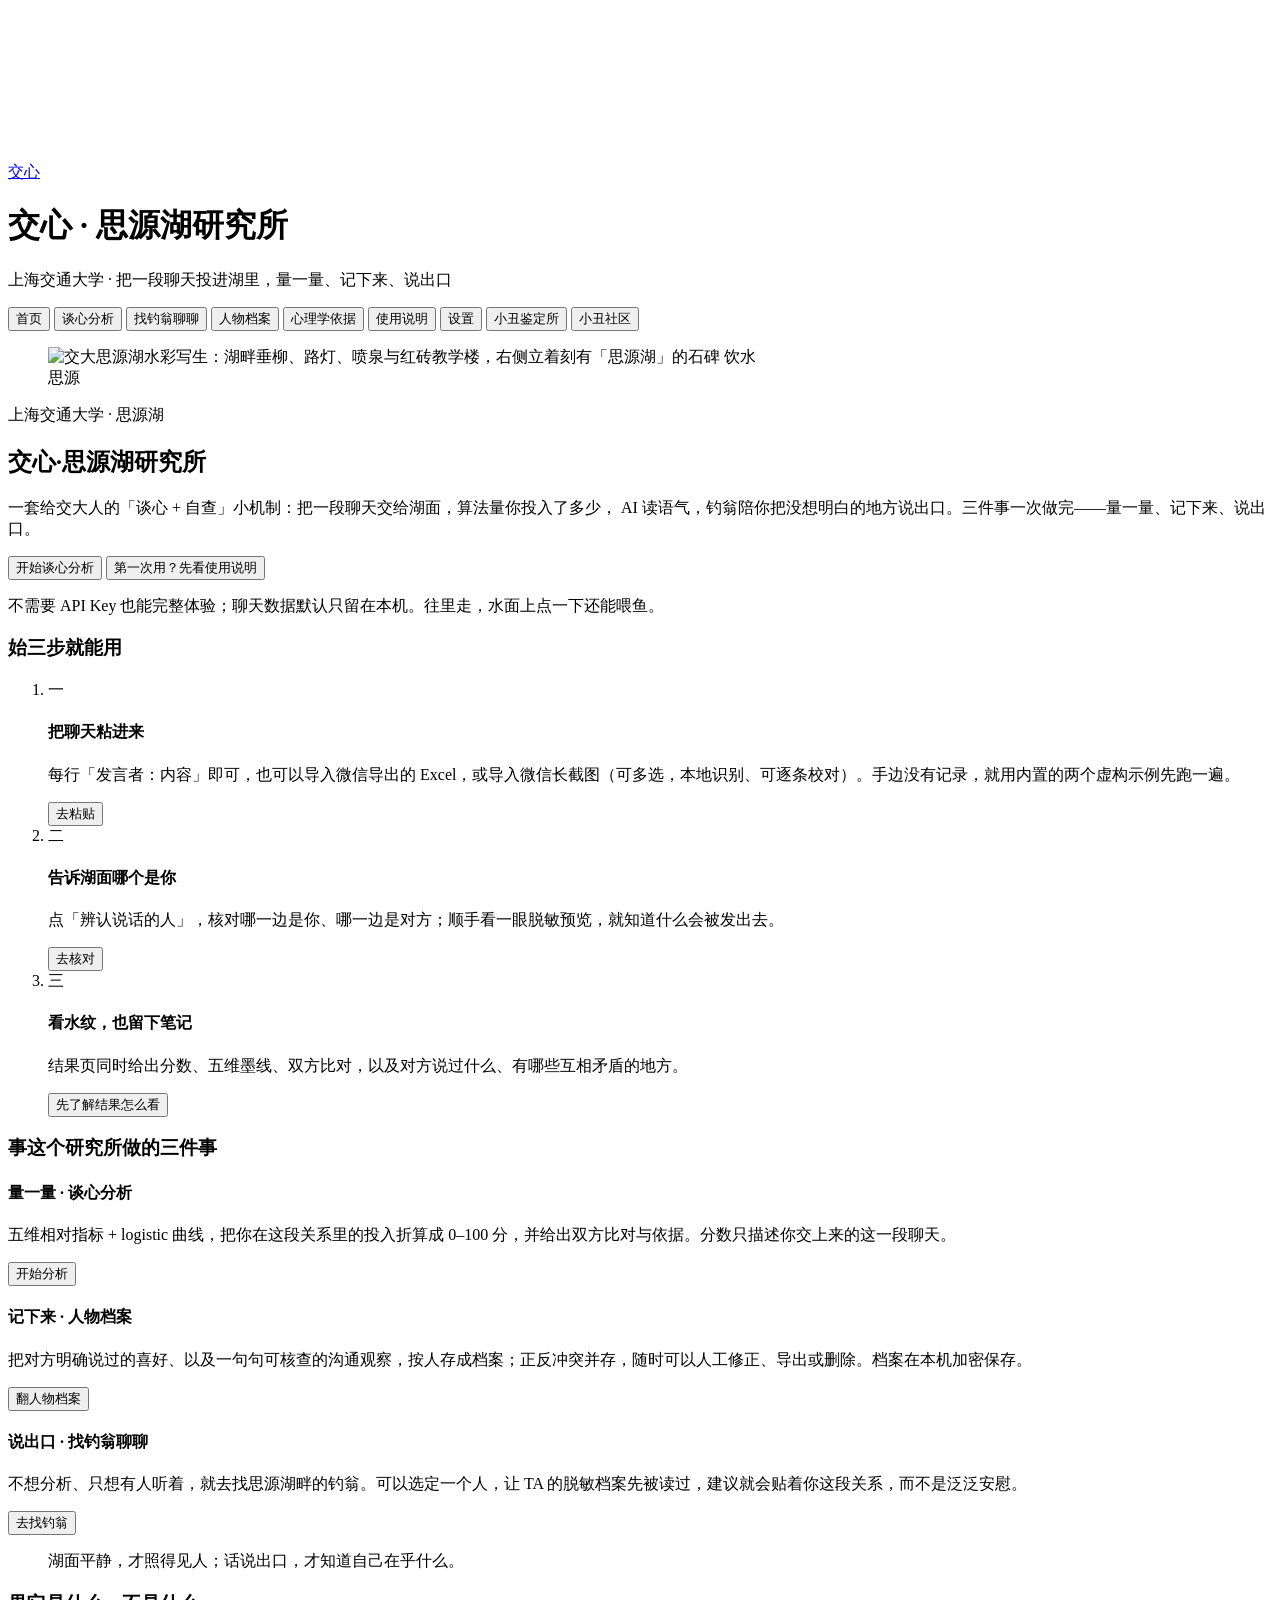
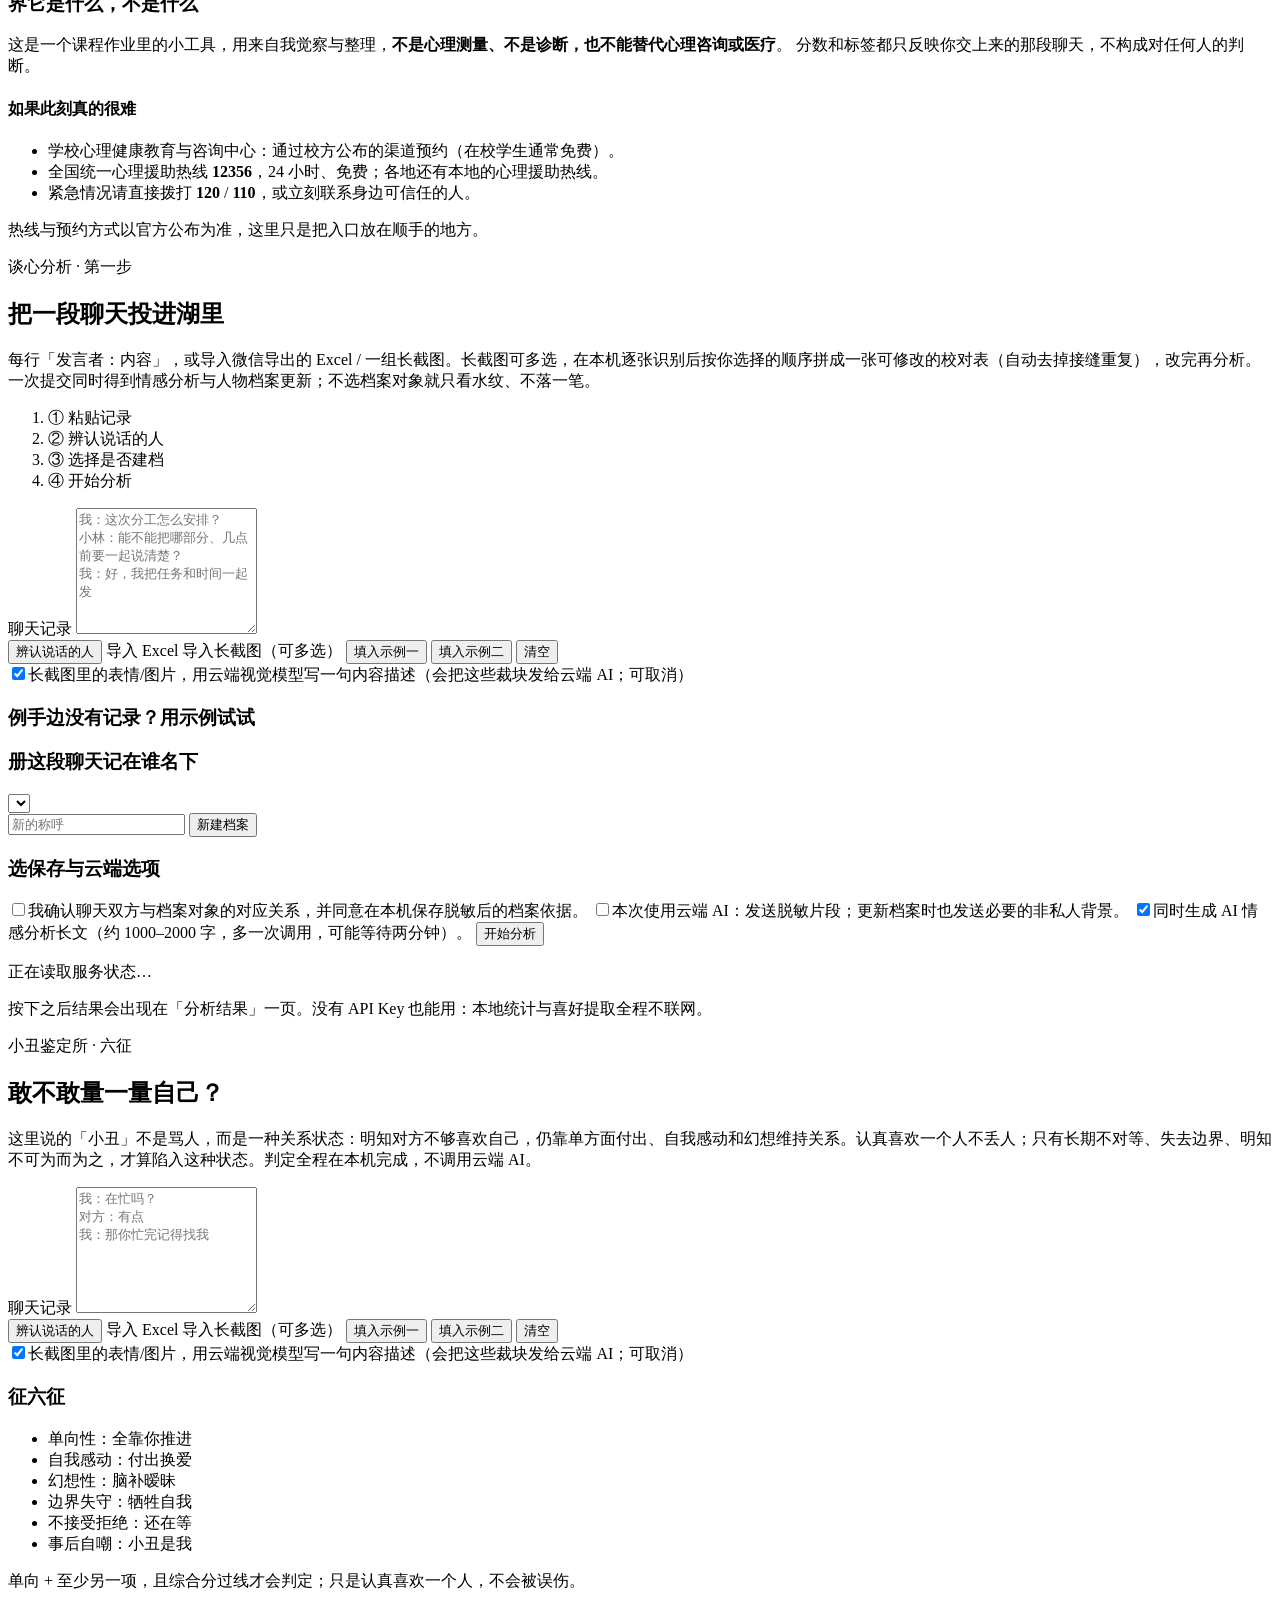
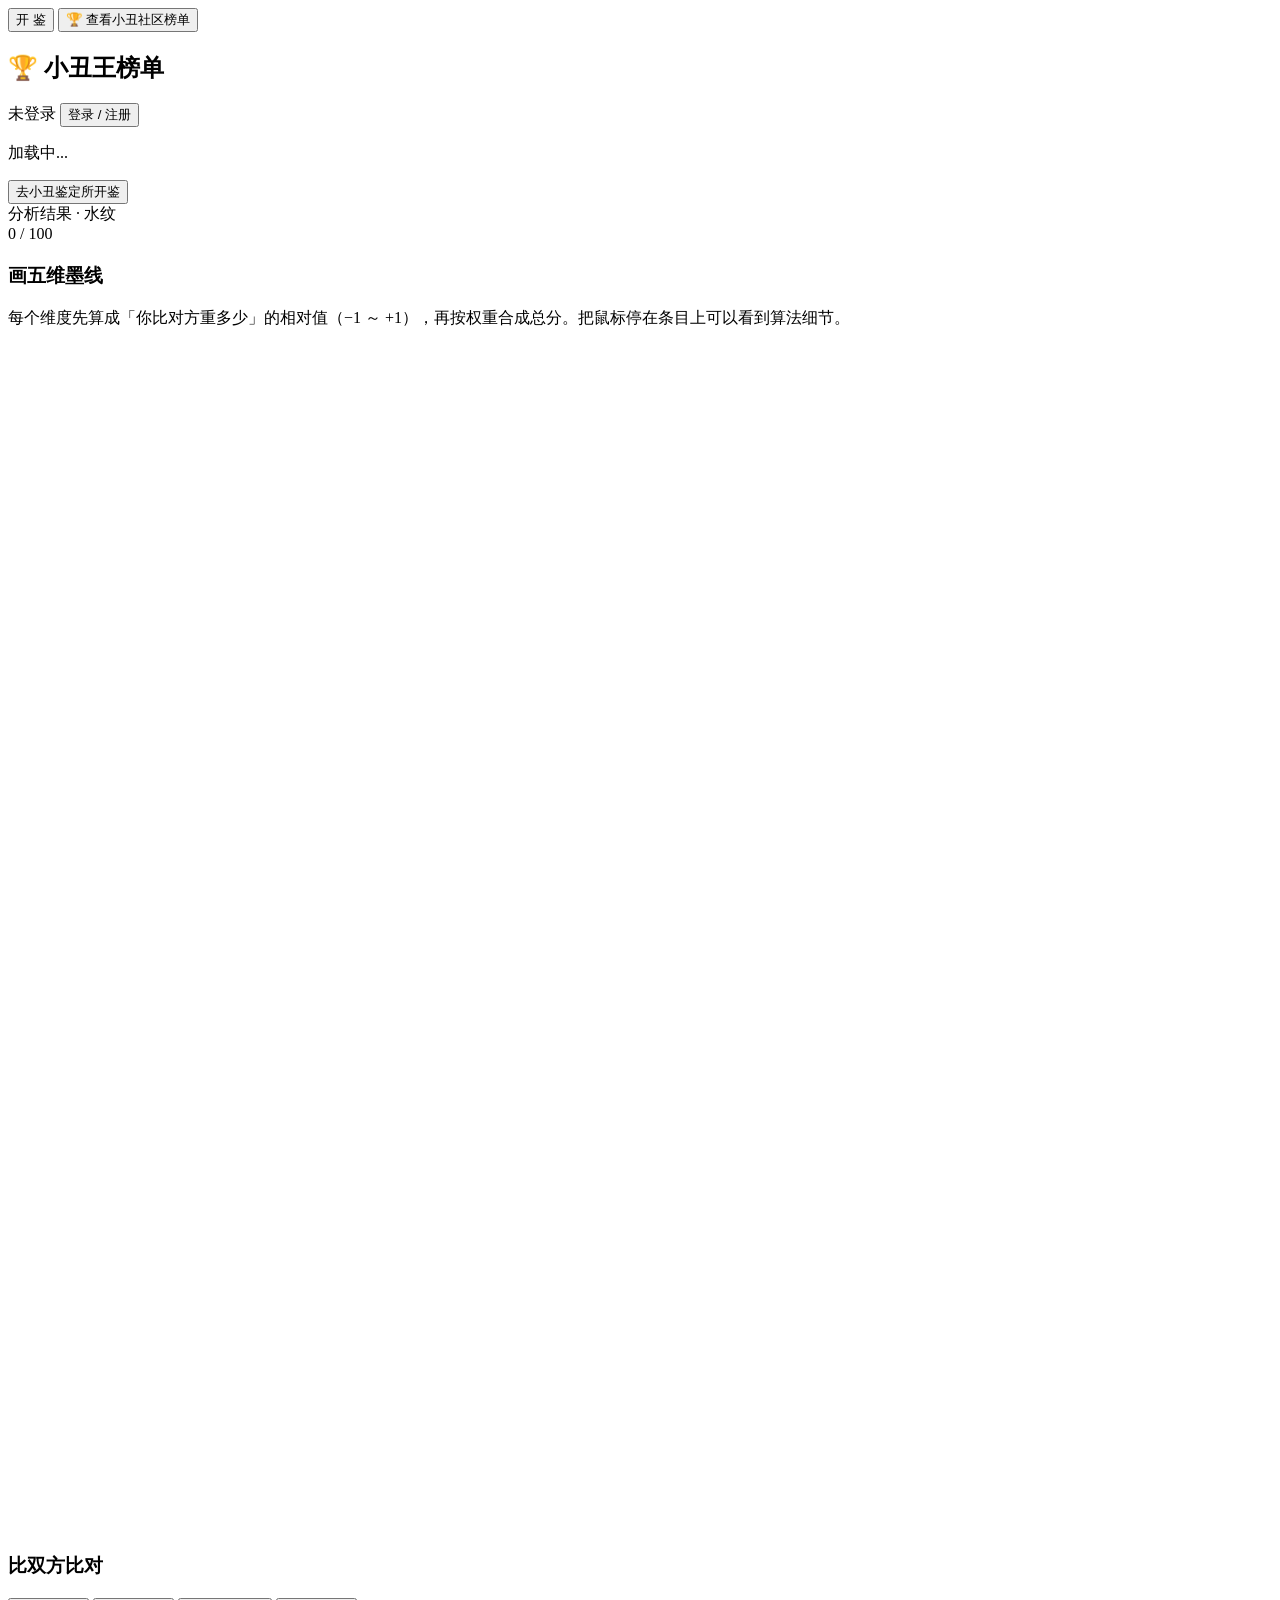
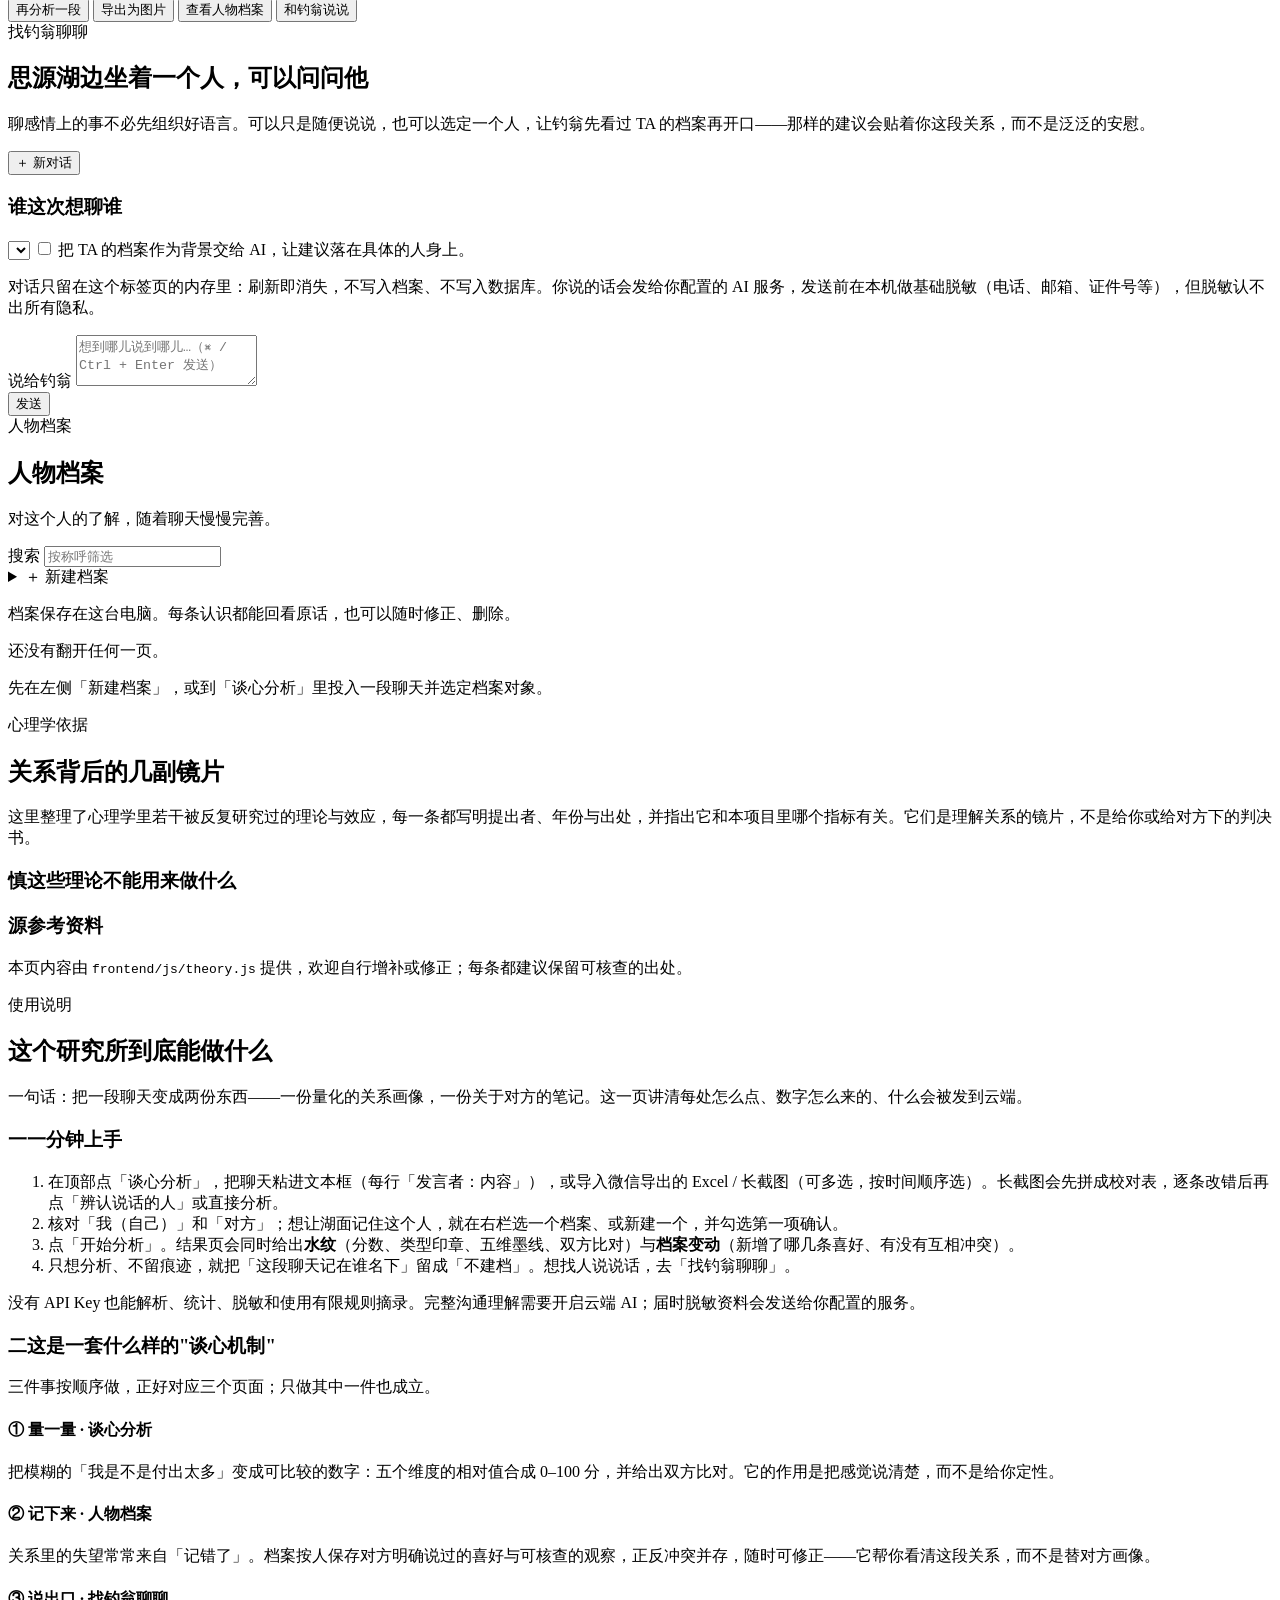
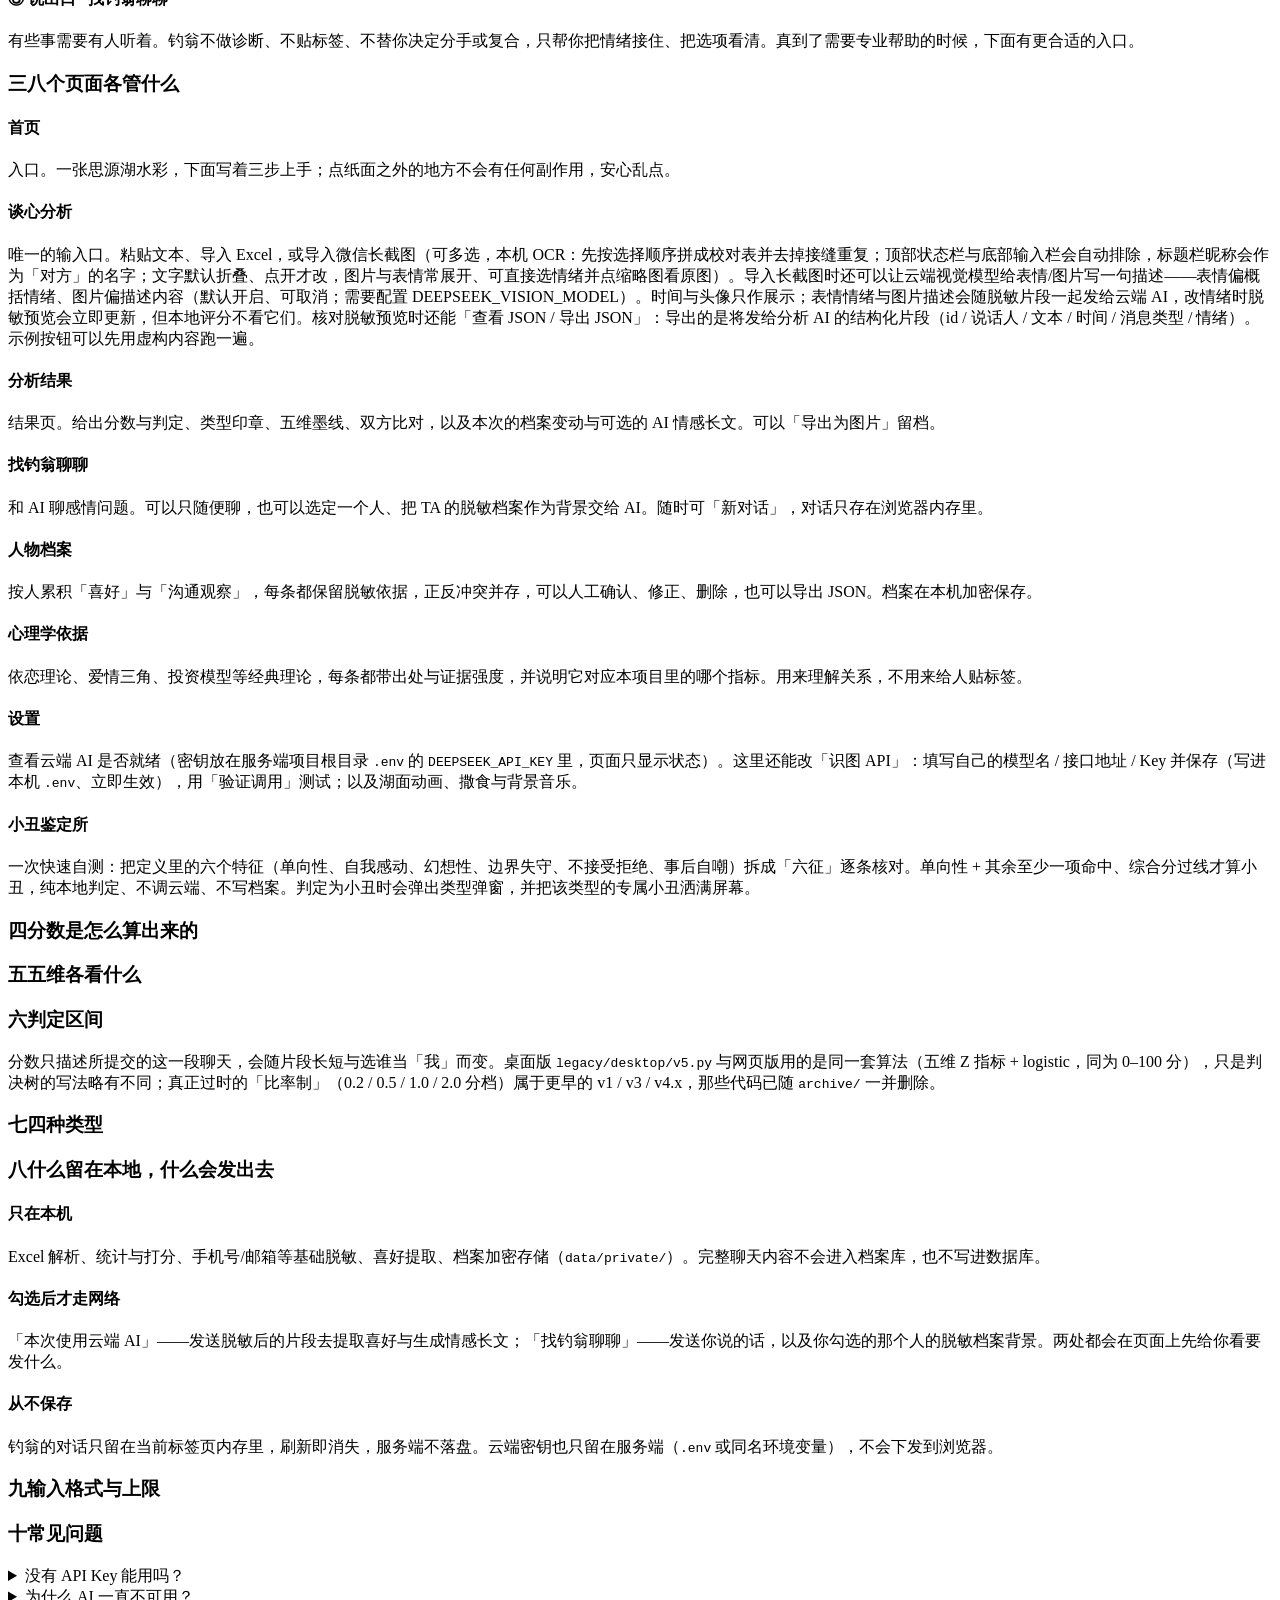
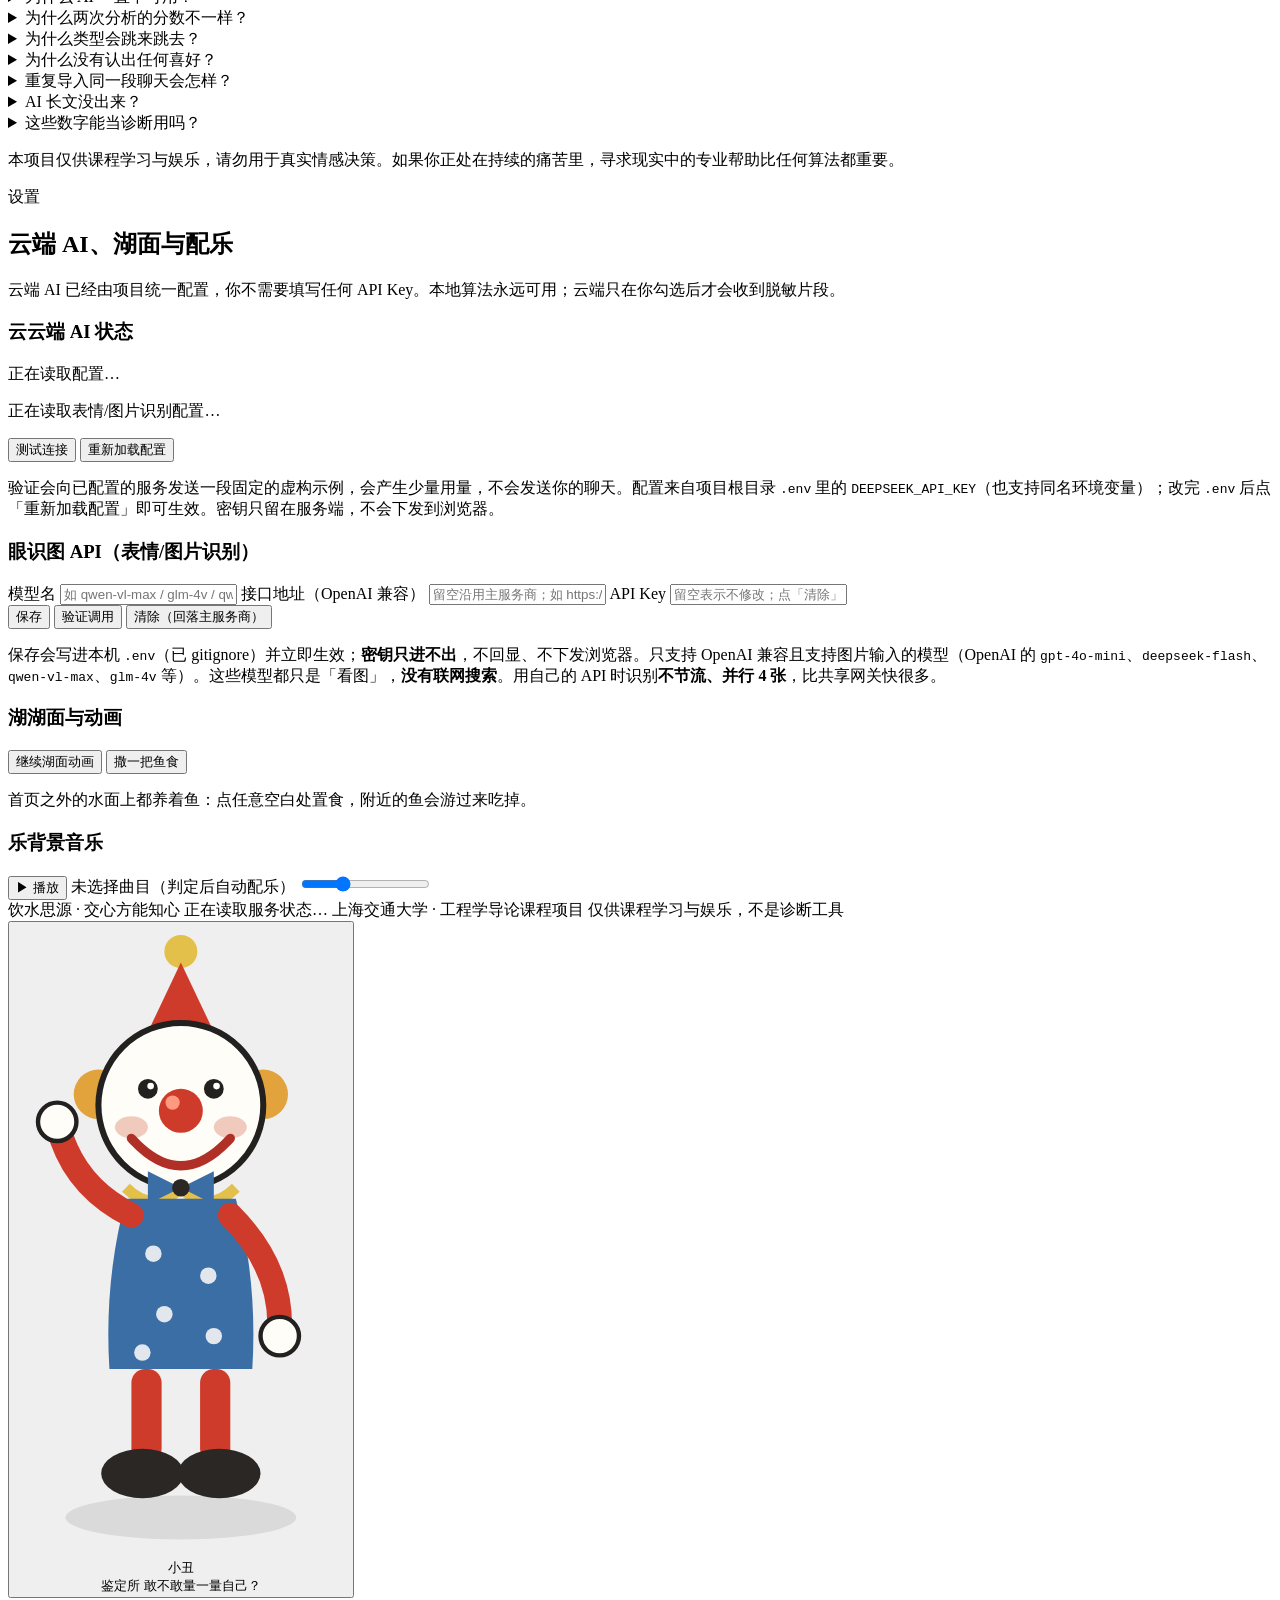
==== commit fa32e3de: "Merge remote-tracking branch 'origin/main' into feature/community # Conflicts: #	.env.example #	docs" ====
--- a/frontend/index.html
+++ b/frontend/index.html
@@ -185,6 +185,12 @@
               <p class="note">只有勾选云端 AI 时，下面这些片段才会发出去；档案只留脱敏引用。自动脱敏认不出所有隐私，请自行删去不愿处理的内容。</p>
               <pre id="redacted-preview"></pre>
             </details>
+            <div class="line-actions">
+              <button type="button" id="toggle-json" class="line-btn quiet">查看 JSON</button>
+              <button type="button" id="export-json" class="line-btn quiet">导出 JSON</button>
+              <span class="note">导出/查看的是将发给云端分析 AI 的脱敏片段</span>
+            </div>
+            <pre id="redacted-json" hidden></pre>
           </div>
 
           <label class="field-label" for="chat-text">聊天记录</label>
@@ -205,9 +211,15 @@
             <span id="message-count" class="note"></span>
           </div>
 
+          <label class="check" id="describe-row"><input type="checkbox" id="describe-images" checked><span id="describe-text">长截图里的表情/图片，用云端视觉模型写一句内容描述（会把这些裁块发给云端 AI；可取消）</span></label>
+
           <div id="ocr-review" hidden>
             <p class="note" id="ocr-note"></p>
             <div id="ocr-avatars" class="ocr-avatars" hidden></div>
+            <div class="line-actions">
+              <button type="button" id="ocr-retry-vision" class="line-btn quiet" hidden>重新识别未概述的图片/表情</button>
+              <span id="ocr-vision-count" class="note"></span>
+            </div>
             <div id="ocr-table" class="ocr-table"></div>
           </div>
 
@@ -265,6 +277,8 @@
             <button type="button" id="joker-clear-chat" class="line-btn quiet">清空</button>
             <span id="joker-message-count" class="note"></span>
           </div>
+
+          <label class="check" id="joker-describe-row"><input type="checkbox" id="joker-describe-images" checked><span id="joker-describe-text">长截图里的表情/图片，用云端视觉模型写一句内容描述（会把这些裁块发给云端 AI；可取消）</span></label>
 
           <div id="joker-speaker-panel" hidden>
             <div class="two-up">
@@ -687,7 +701,7 @@
         </div>
         <div class="panel">
           <h4>谈心分析</h4>
-          <p>唯一的输入口。粘贴文本、导入 Excel，或导入微信长截图（可多选，本机 OCR：先按选择顺序拼成校对表并去掉接缝重复；顶部状态栏与底部输入栏会自动排除，标题栏昵称会作为「对方」的名字；文字默认折叠、点开才改，图片与表情常展开、可直接选情绪并点缩略图看原图）。时间与头像只作展示；表情情绪会随脱敏片段一起发给云端 AI，改情绪时脱敏预览会立即更新，但本地评分不看它。辨认说话的人、核对脱敏预览、决定这次是否写进档案、是否调用云端 AI。示例按钮可以先用虚构内容跑一遍。</p>
+          <p>唯一的输入口。粘贴文本、导入 Excel，或导入微信长截图（可多选，本机 OCR：先按选择顺序拼成校对表并去掉接缝重复；顶部状态栏与底部输入栏会自动排除，标题栏昵称会作为「对方」的名字；文字默认折叠、点开才改，图片与表情常展开、可直接选情绪并点缩略图看原图）。导入长截图时还可以让云端视觉模型给表情/图片写一句描述——表情偏概括情绪、图片偏描述内容（默认开启、可取消；需要配置 DEEPSEEK_VISION_MODEL）。时间与头像只作展示；表情情绪与图片描述会随脱敏片段一起发给云端 AI，改情绪时脱敏预览会立即更新，但本地评分不看它们。核对脱敏预览时还能「查看 JSON / 导出 JSON」：导出的是将发给分析 AI 的结构化片段（id / 说话人 / 文本 / 时间 / 消息类型 / 情绪）。示例按钮可以先用虚构内容跑一遍。</p>
         </div>
         <div class="panel">
           <h4>分析结果</h4>
@@ -707,7 +721,7 @@
         </div>
         <div class="panel">
           <h4>设置</h4>
-          <p>查看云端 AI 是否就绪（密钥放在服务端项目根目录 <code>.env</code> 的 <code>DEEPSEEK_API_KEY</code> 里，页面只显示状态），以及湖面动画、撒食与背景音乐。</p>
+          <p>查看云端 AI 是否就绪（密钥放在服务端项目根目录 <code>.env</code> 的 <code>DEEPSEEK_API_KEY</code> 里，页面只显示状态）。这里还能改「识图 API」：填写自己的模型名 / 接口地址 / Key 并保存（写进本机 <code>.env</code>、立即生效），用「验证调用」测试；以及湖面动画、撒食与背景音乐。</p>
         </div>
         <div class="panel">
           <h4>小丑鉴定所</h4>
@@ -774,6 +788,7 @@
       <h3 class="block-title"><span>云</span>云端 AI 状态</h3>
       <div class="form-narrow">
         <p class="note" id="ai-config-state">正在读取配置…</p>
+        <p class="note" id="vision-config-state">正在读取表情/图片识别配置…</p>
         <div class="line-actions">
           <button type="button" id="ai-test-btn" class="line-btn">测试连接</button>
           <button type="button" id="ai-reload-btn" class="line-btn quiet">重新加载配置</button>
@@ -782,9 +797,26 @@
         <p class="note">验证会向已配置的服务发送一段固定的虚构示例，会产生少量用量，不会发送你的聊天。配置来自项目根目录 <code>.env</code> 里的 <code>DEEPSEEK_API_KEY</code>（也支持同名环境变量）；改完 <code>.env</code> 后点「重新加载配置」即可生效。密钥只留在服务端，不会下发到浏览器。</p>
       </div>
 
+      <h3 class="block-title"><span>眼</span>识图 API（表情/图片识别）</h3>
+      <div class="form-narrow">
+        <label class="field-label" for="vision-model">模型名</label>
+        <input id="vision-model" placeholder="如 qwen-vl-max / glm-4v / qwen3.8-27b" maxlength="128" autocomplete="off">
+        <label class="field-label" for="vision-base">接口地址（OpenAI 兼容）</label>
+        <input id="vision-base" placeholder="留空沿用主服务商；如 https://dashscope.aliyuncs.com/compatible-mode/v1" maxlength="300" autocomplete="off">
+        <label class="field-label" for="vision-key">API Key</label>
+        <input id="vision-key" type="password" placeholder="留空表示不修改；点「清除」可回落主 Key" maxlength="300" autocomplete="new-password">
+        <div class="line-actions">
+          <button type="button" id="vision-save" class="line-btn">保存</button>
+          <button type="button" id="vision-test" class="line-btn quiet">验证调用</button>
+          <button type="button" id="vision-clear" class="line-btn quiet">清除（回落主服务商）</button>
+          <span class="note" id="vision-msg"></span>
+        </div>
+        <p class="note">保存会写进本机 <code>.env</code>（已 gitignore）并立即生效；<b>密钥只进不出</b>，不回显、不下发浏览器。只支持 OpenAI 兼容且支持图片输入的模型（OpenAI 的 <code>gpt-4o-mini</code>、<code>deepseek-flash</code>、<code>qwen-vl-max</code>、<code>glm-4v</code> 等）。这些模型都只是「看图」，<b>没有联网搜索</b>。用自己的 API 时识别<b>不节流、并行 4 张</b>，比共享网关快很多。</p>
+      </div>
+
       <h3 class="block-title"><span>湖</span>湖面与动画</h3>
       <div class="line-actions">
-        <button type="button" id="pond-toggle" class="line-btn quiet">暂停湖面动画</button>
+        <button type="button" id="pond-toggle" class="line-btn quiet">继续湖面动画</button>
         <button type="button" id="pond-scatter" class="line-btn quiet">撒一把鱼食</button>
       </div>
       <p class="note">首页之外的水面上都养着鱼：点任意空白处置食，附近的鱼会游过来吃掉。</p>
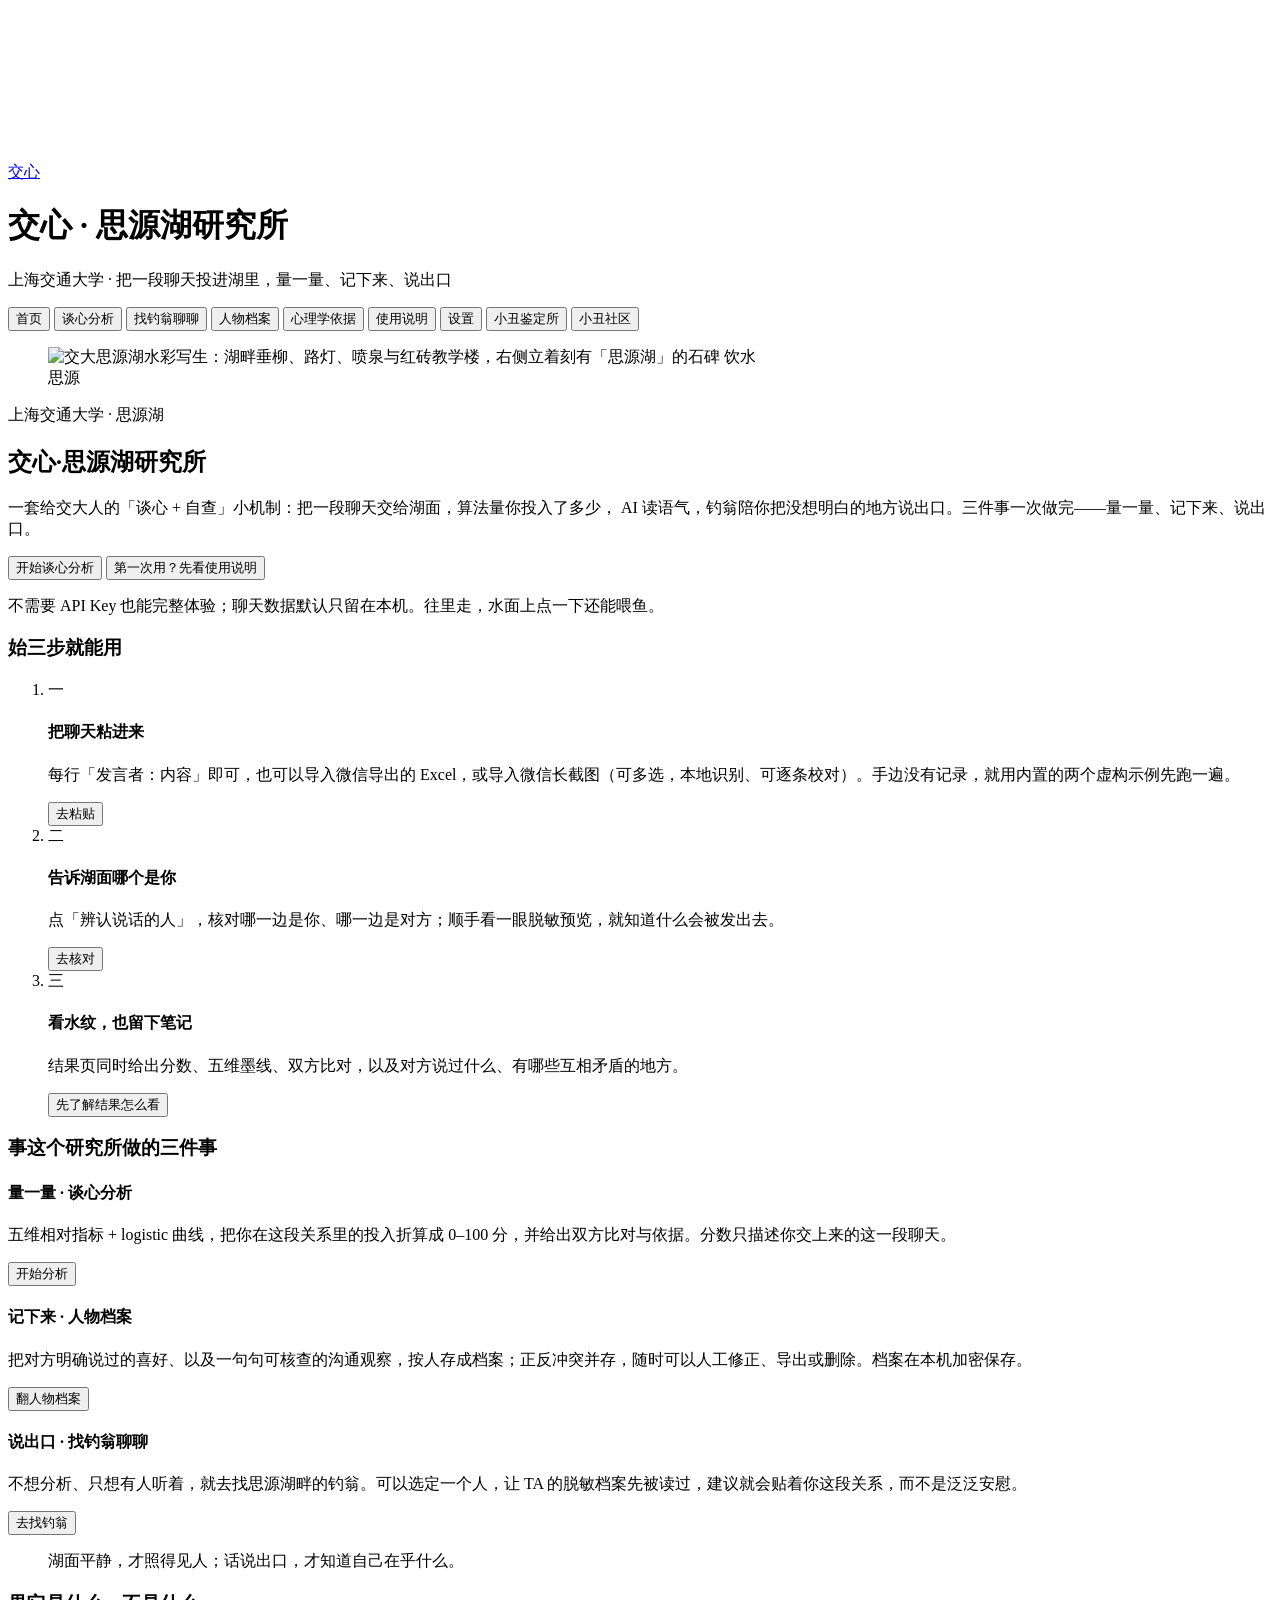
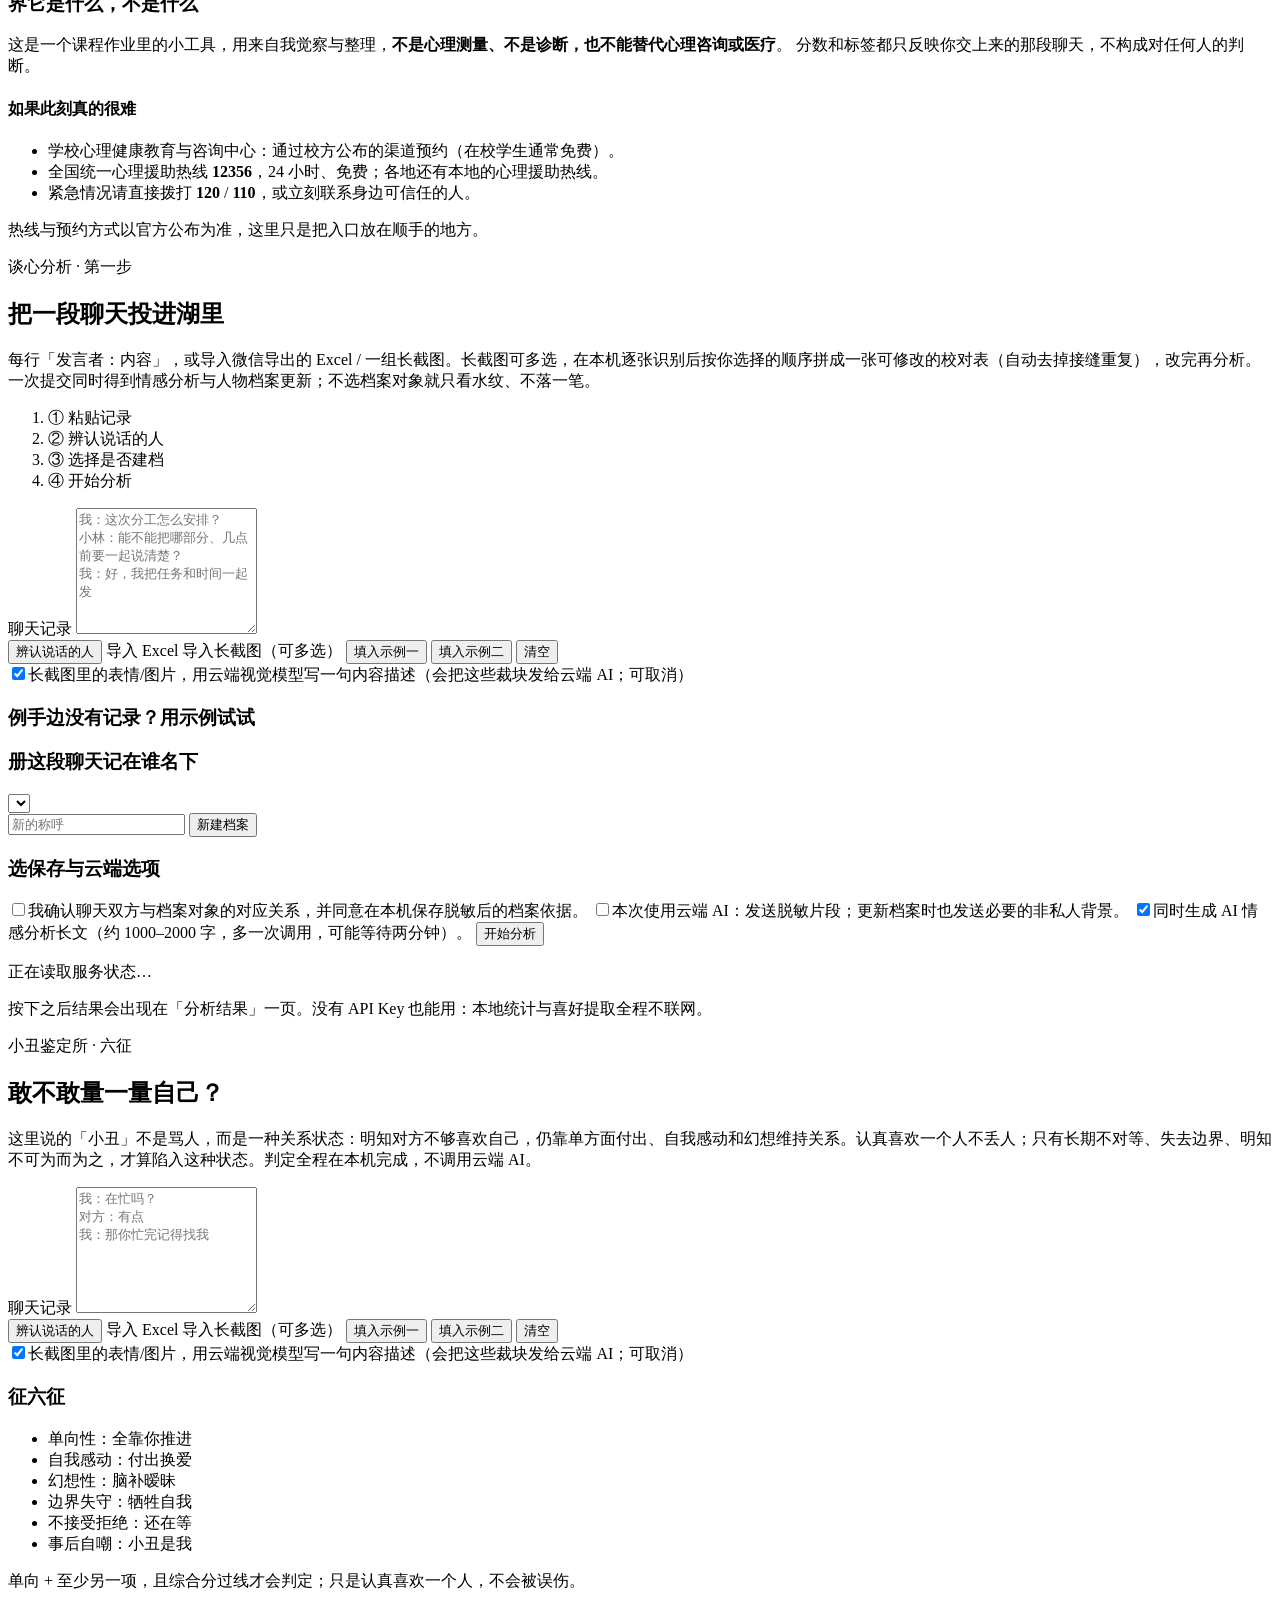
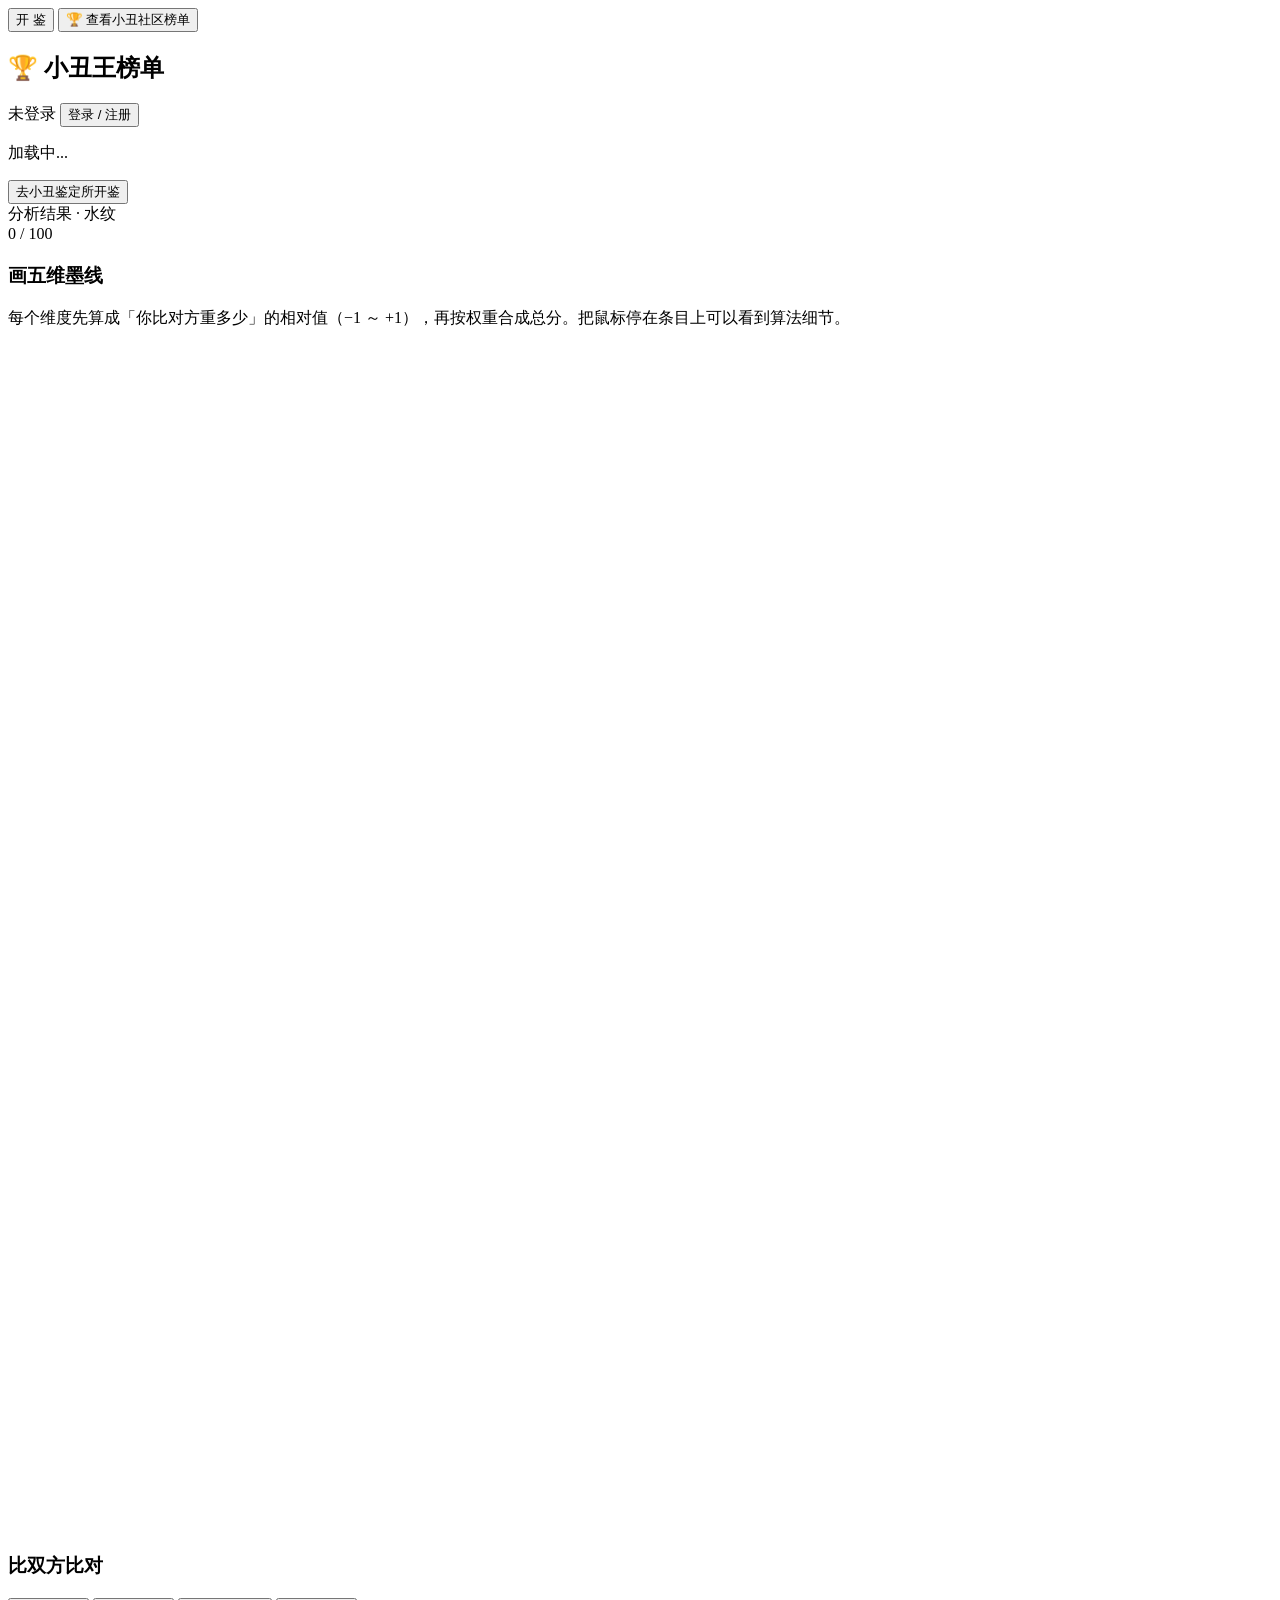
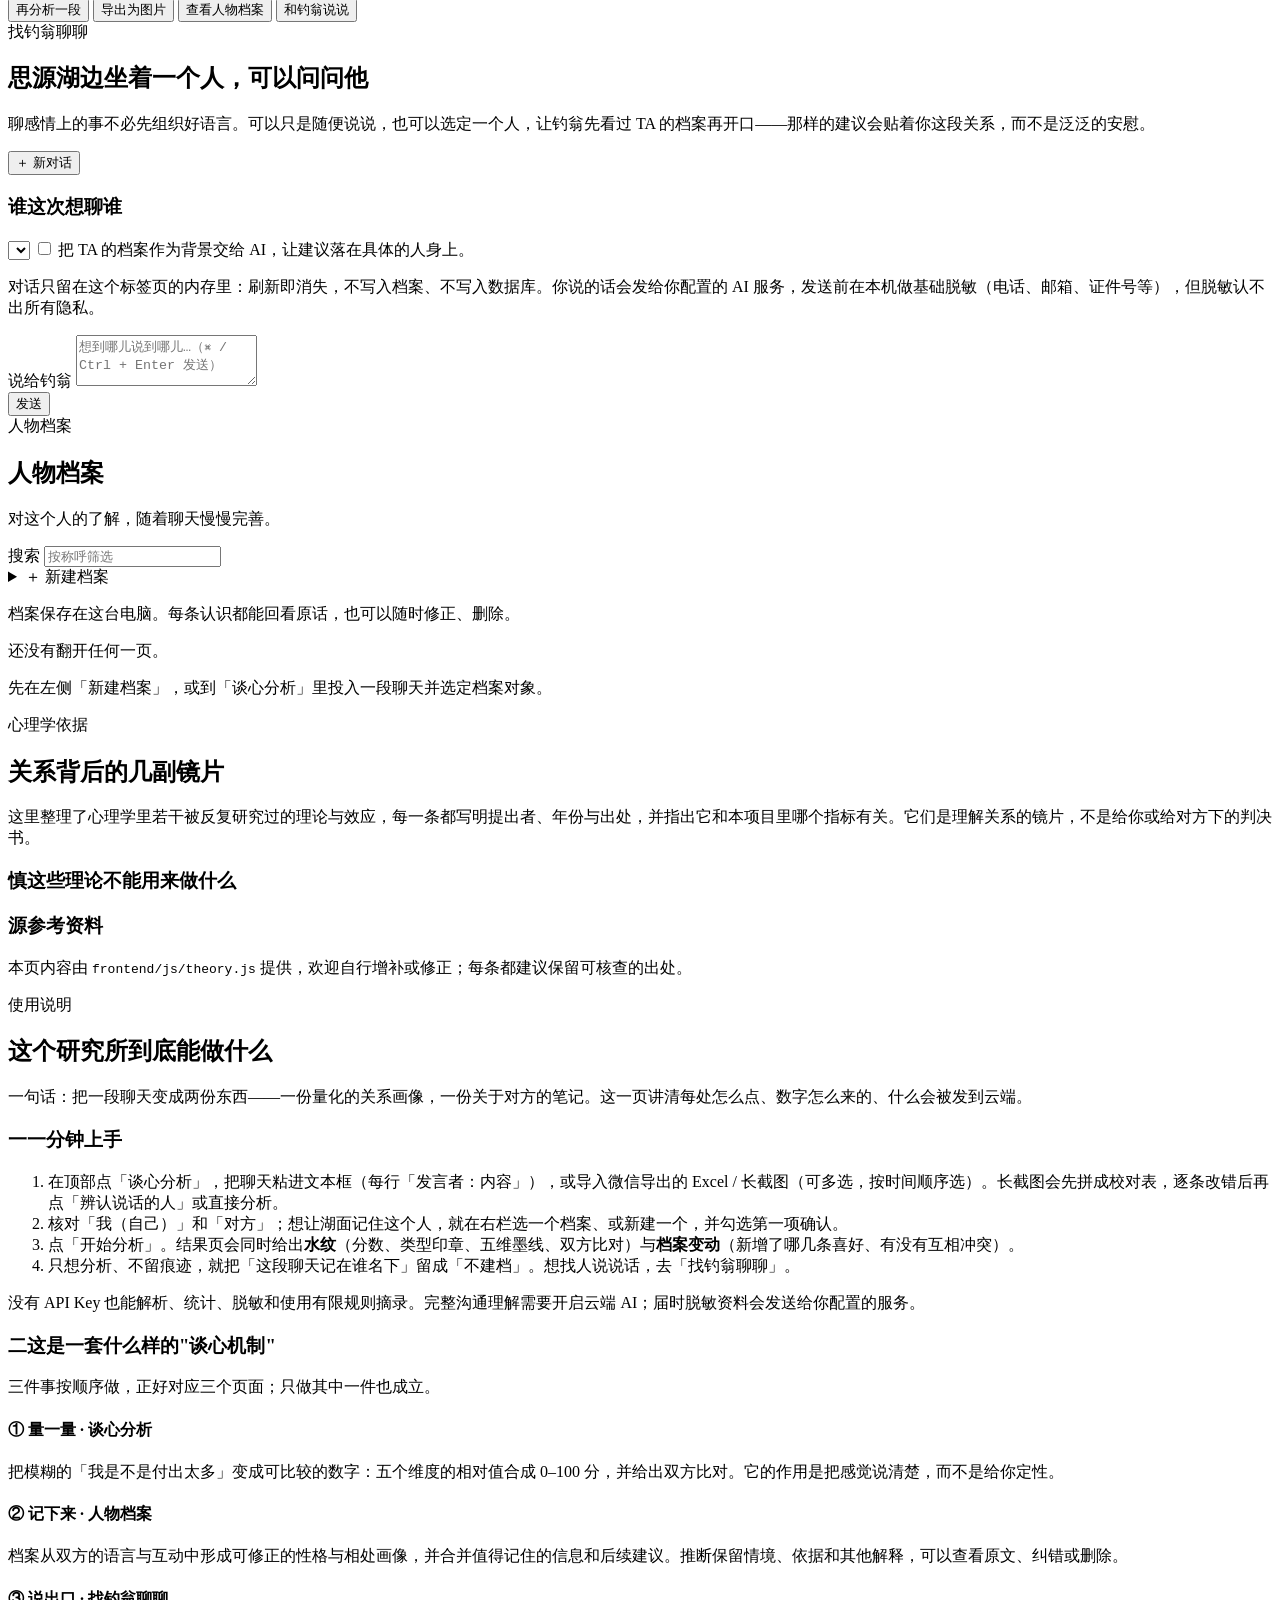
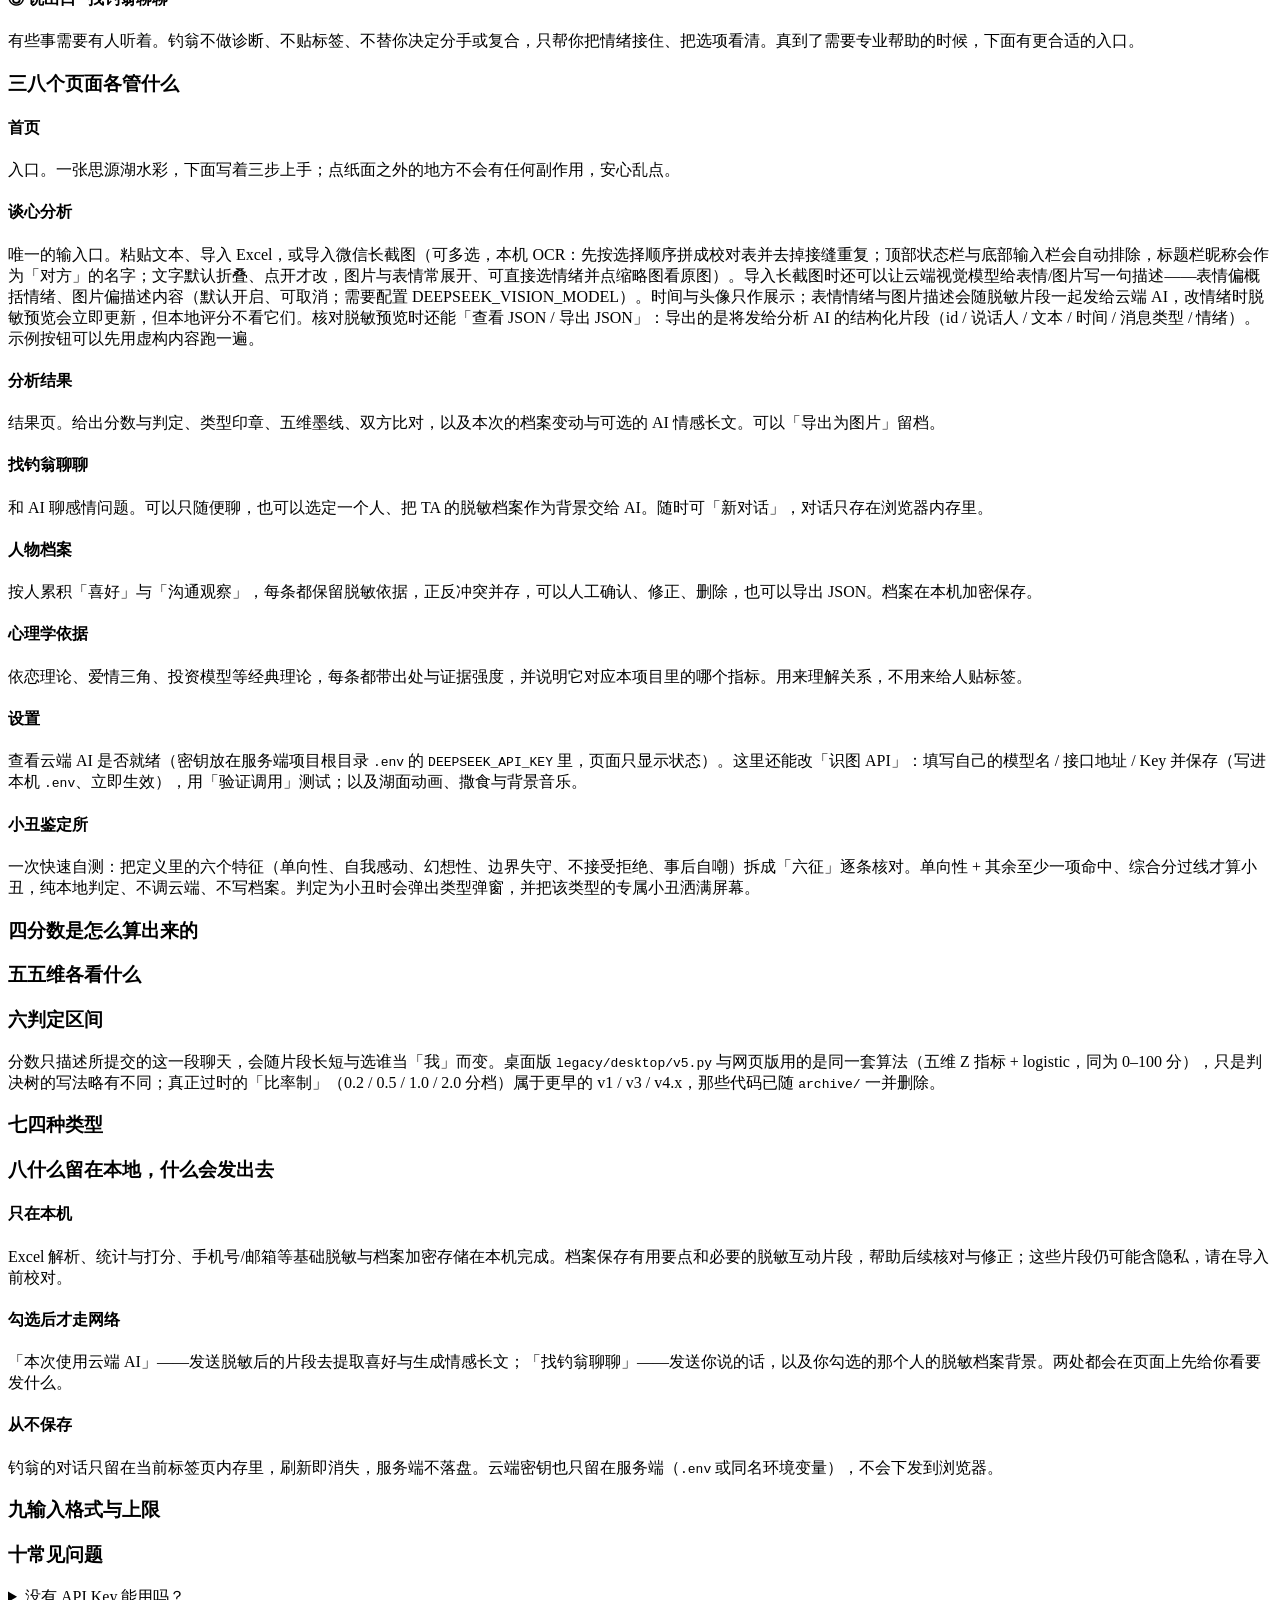
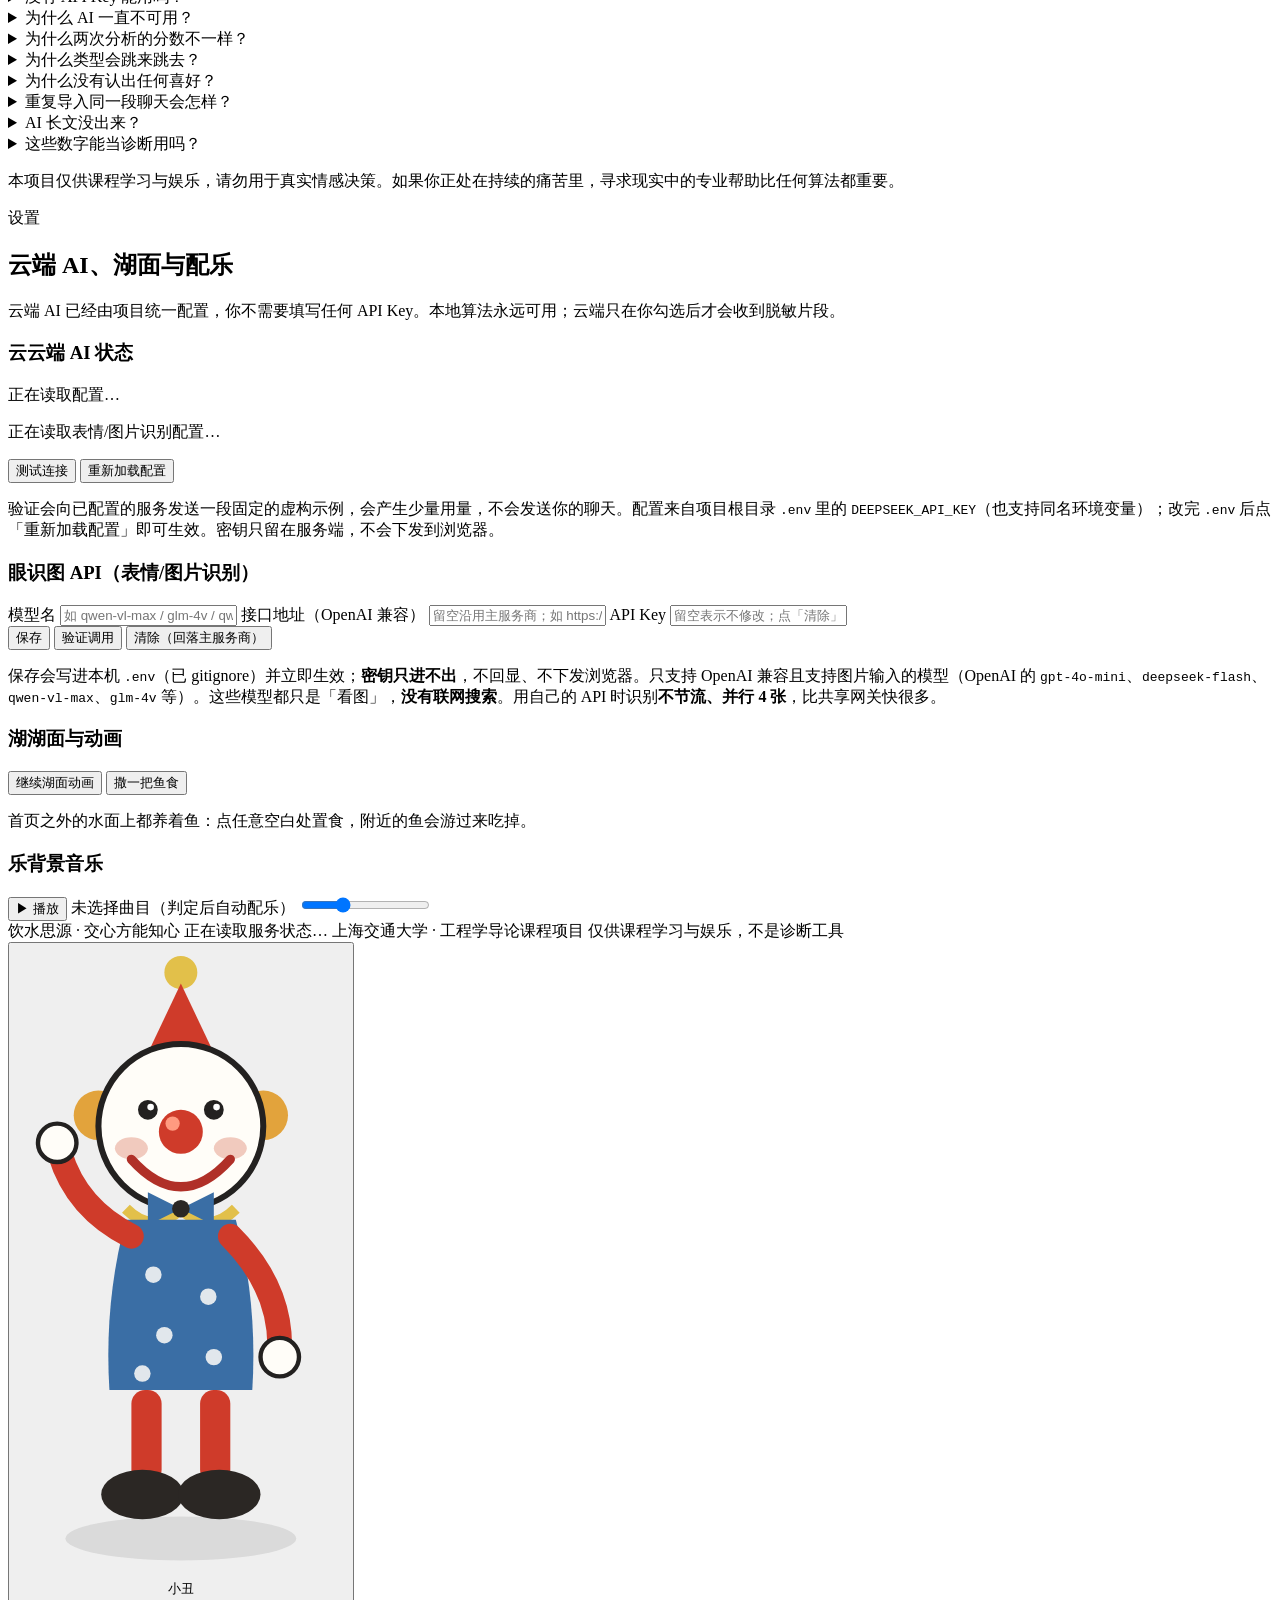
==== commit 5aea7573: "feat: 重构人物档案画像与持续信息并完成 v8.4 核验" ====
--- a/frontend/index.html
+++ b/frontend/index.html
@@ -1,4 +1,4 @@
-﻿<!DOCTYPE html>
+<!DOCTYPE html>
 <html lang="zh-CN">
 <head>
 <meta charset="UTF-8">
@@ -8,8 +8,9 @@
 <meta name="theme-color" content="#f4f0e6">
 <link rel="icon" type="image/svg+xml" href="/static/favicon.svg">
 <link rel="stylesheet" href="/static/css/ink.css?v=community-1.7">
-<link rel="stylesheet" href="/static/css/dossier.css?v=archive-focus-6.2">
+<link rel="stylesheet" href="/static/css/dossier.css?v=archive-v8.3">
 <link rel="stylesheet" href="/static/css/community.css?v=community-1.7">
+<link rel="stylesheet" href="/static/css/clown-board.css?v=joker-board-1.0">
 </head>
 <body data-view="pond">
 
@@ -582,7 +583,7 @@
                 <label class="dossier-check"><input id="dossier-ai" type="checkbox">让 AI 理解完整互动（使用已配置的服务）</label>
                 <p class="note">AI 会提取后核查；长聊天会分段，可能产生多次请求。</p>
                 <label class="dossier-check"><input id="memory-consent" type="checkbox"><span id="memory-consent-text">我已核对双方，并同意保存本次有用信息与脱敏依据</span></label>
-                <div class="line-actions"><button type="button" class="line-btn" id="memory-run">理解聊天并更新档案</button><button type="button" class="line-btn quiet" id="dossier-redact">看一下脱敏内容</button></div>
+                <div class="line-actions"><button type="button" class="line-btn" id="memory-run">理解聊天并更新档案</button><button type="button" class="line-btn quiet" id="dossier-redact">看一下脱敏内容</button><button type="button" class="line-btn quiet" id="archive-rebuild">只整理已有资料</button></div>
                 <pre id="dossier-redacted" class="dossier-redacted" hidden></pre>
                 <div id="memory-update"></div>
               </details>
@@ -685,7 +686,7 @@
         </div>
         <div class="panel">
           <h4>② 记下来 · 人物档案</h4>
-          <p>关系里的失望常常来自「记错了」。档案按人保存对方明确说过的喜好与可核查的观察，正反冲突并存，随时可修正——它帮你看清这段关系，而不是替对方画像。</p>
+          <p>档案从双方的语言与互动中形成可修正的性格与相处画像，并合并值得记住的信息和后续建议。推断保留情境、依据和其他解释，可以查看原文、纠错或删除。</p>
         </div>
         <div class="panel">
           <h4>③ 说出口 · 找钓翁聊聊</h4>
@@ -745,7 +746,7 @@
       <div class="panels">
         <div class="panel">
           <h4>只在本机</h4>
-          <p>Excel 解析、统计与打分、手机号/邮箱等基础脱敏、喜好提取、档案加密存储（<code>data/private/</code>）。完整聊天内容不会进入档案库，也不写进数据库。</p>
+          <p>Excel 解析、统计与打分、手机号/邮箱等基础脱敏与档案加密存储在本机完成。档案保存有用要点和必要的脱敏互动片段，帮助后续核对与修正；这些片段仍可能含隐私，请在导入前校对。</p>
         </div>
         <div class="panel">
           <h4>勾选后才走网络</h4>
@@ -946,9 +947,10 @@
 <script src="/static/js/pond.js"></script>
 <script src="/static/js/clown.js?v=community-1.7"></script>
 <script src="/static/js/speech.js"></script>
-<script src="/static/js/dossier.js?v=archive-focus-6.2"></script>
+<script src="/static/js/dossier.js?v=archive-v8.3"></script>
 <script src="/static/js/ink.js?v=community-1.7"></script>
 <script src="/static/js/community.js?v=community-1.7"></script>
+<script src="/static/js/clown-board.js?v=joker-board-1.0"></script>
 
 
 </body>
